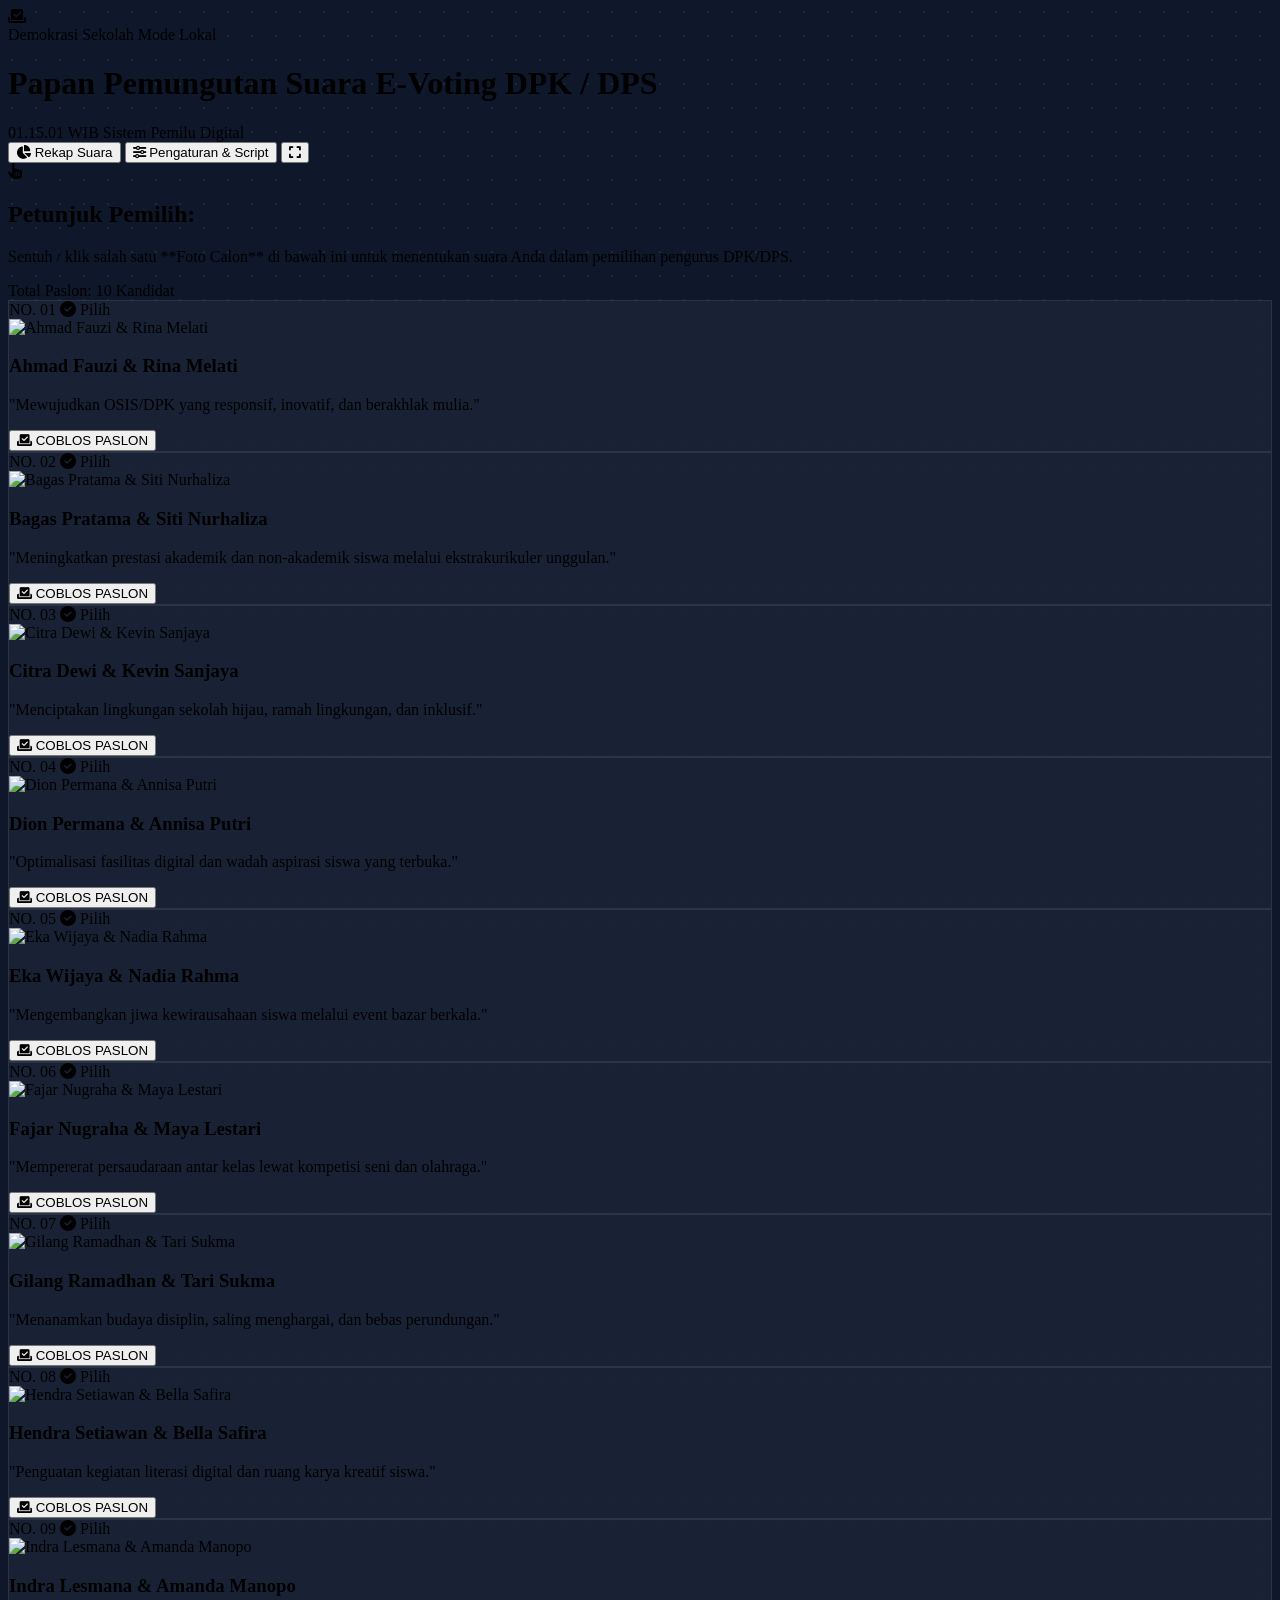
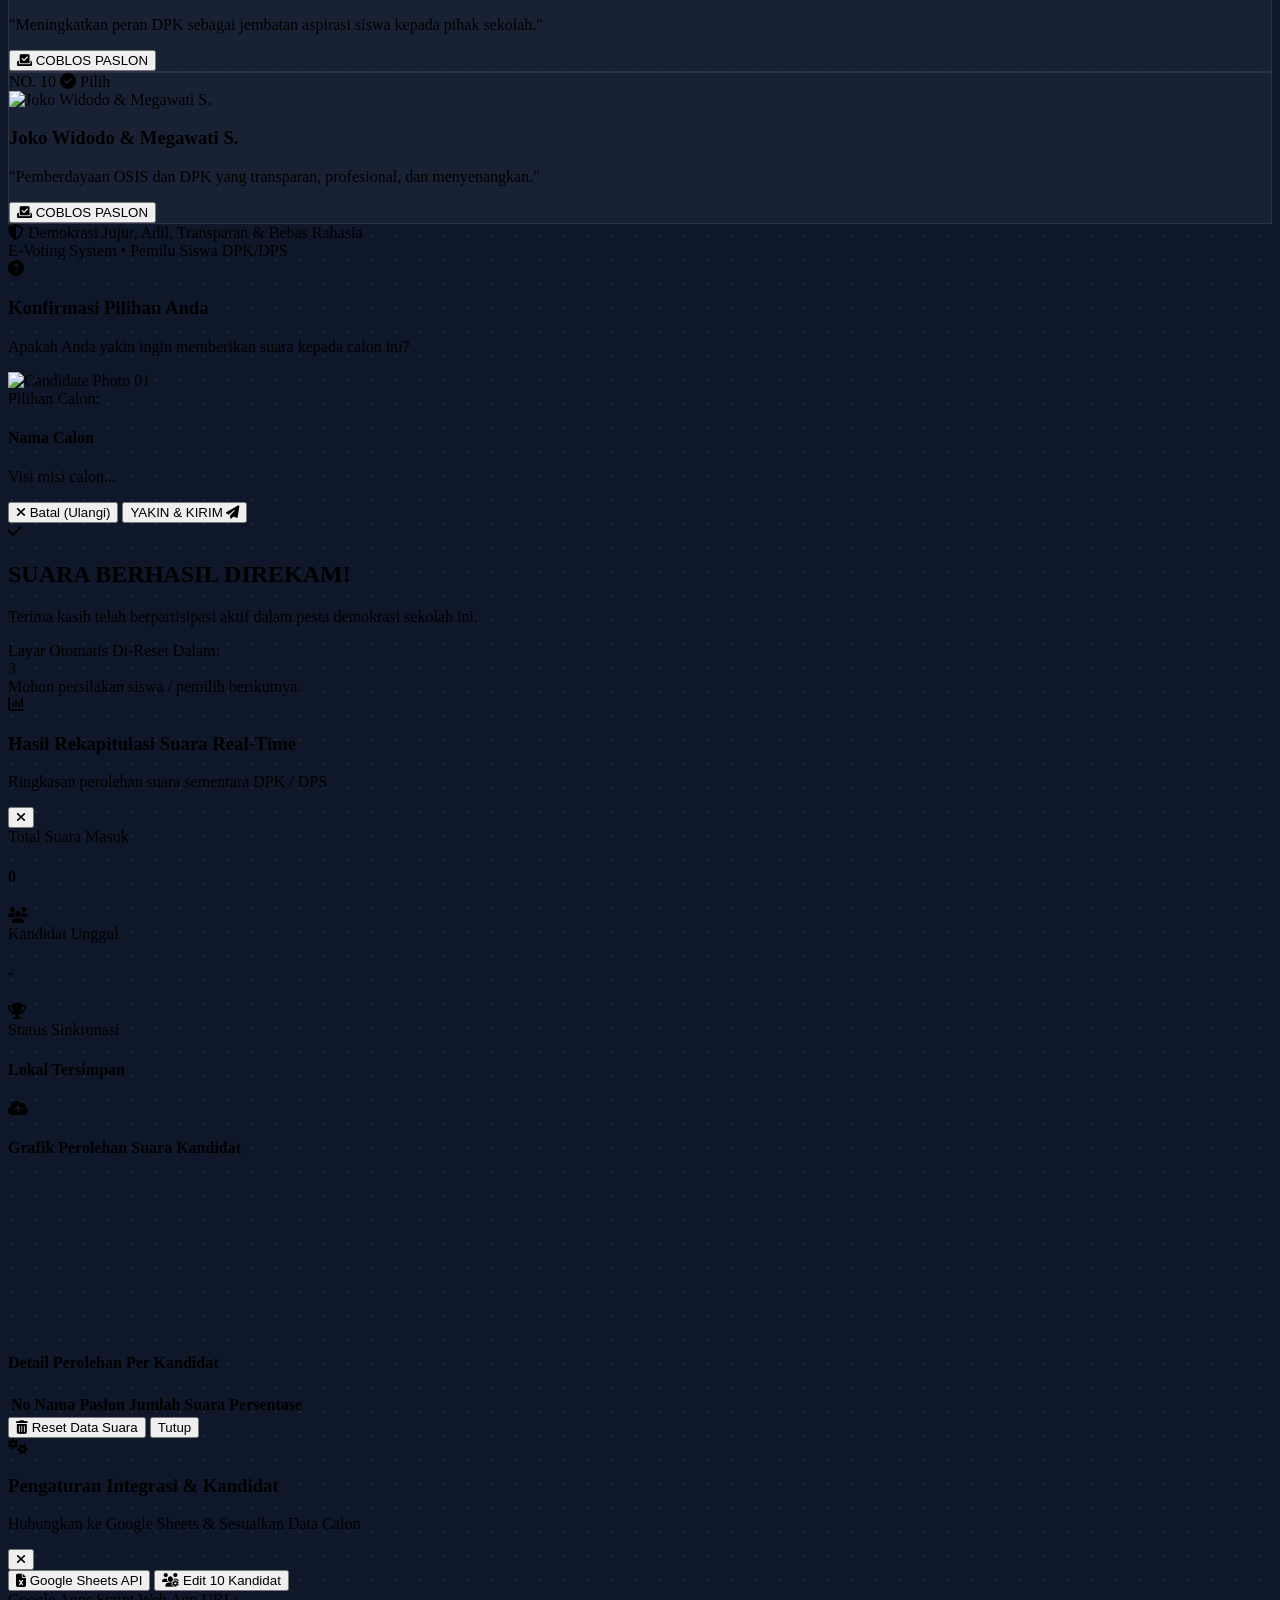
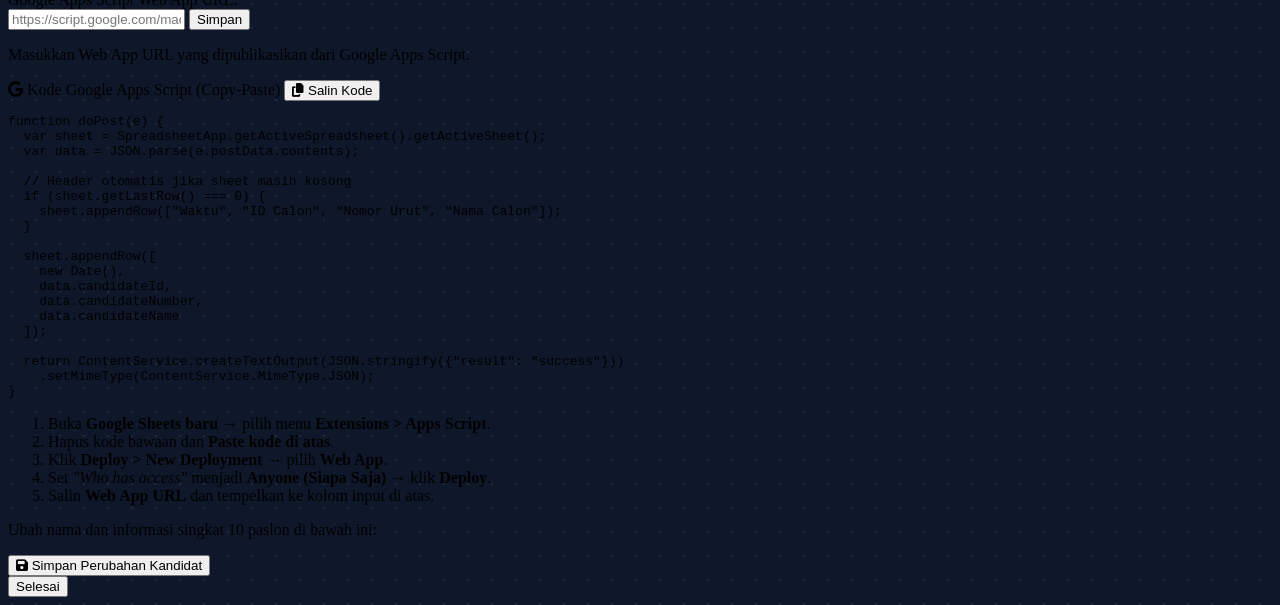
==== index.html @ 46b92568 "Update print statement from 'Hello' to 'Goodbye'" ====
<!DOCTYPE html>
<html lang="id">
<head>
  <meta charset="UTF-8">
  <meta name="viewport" content="width=device-width, initial-scale=1.0">
  <title>E-Voting Demokrasi Sekolah - Pemilihan DPK & DPS</title>
  
  <!-- Tailwind CSS -->
  <script src="https://cdn.tailwindcss.com"></script>
  <!-- Google Fonts: Inter -->
  <link href="https://fonts.googleapis.com/css2?family=Inter:wght@300;400;500;600;700;800;900&display=swap" rel="stylesheet">
  <!-- FontAwesome Icons -->
  <link rel="stylesheet" href="https://cdnjs.cloudflare.com/ajax/libs/font-awesome/6.4.0/css/all.min.css">
  <!-- Chart.js for Recap Analytics -->
  <script src="https://cdn.jsdelivr.net/npm/chart.js"></script>
  <!-- Canvas Confetti for Celebration Animation -->
  <script src="https://cdn.jsdelivr.net/npm/canvas-confetti@1.6.0/dist/confetti.browser.min.js"></script>

  <script>
    tailwind.config = {
      theme: {
        extend: {
          fontFamily: {
            sans: ['Inter', 'sans-serif'],
          },
          colors: {
            brand: {
              50: '#f0fdf4',
              100: '#dcfce7',
              500: '#22c55e',
              600: '#16a34a',
              700: '#15803d',
              800: '#166534',
              900: '#14532d',
            },
            navy: {
              800: '#1e293b',
              900: '#0f172a',
              950: '#020617',
            }
          },
          animation: {
            'pulse-slow': 'pulse 3s cubic-bezier(0.4, 0, 0.6, 1) infinite',
            'bounce-short': 'bounce 1s infinite 2',
          }
        }
      }
    }
  </script>

  <style>
    /* Custom Scrollbar */
    ::-webkit-scrollbar {
      width: 8px;
      height: 8px;
    }
    ::-webkit-scrollbar-track {
      background: #0f172a;
    }
    ::-webkit-scrollbar-thumb {
      background: #334155;
      border-radius: 4px;
    }
    ::-webkit-scrollbar-thumb:hover {
      background: #475569;
    }
    
    /* Subtle Background Pattern */
    .bg-pattern {
      background-color: #0f172a;
      background-image: radial-gradient(#1e293b 1px, transparent 1px);
      background-size: 24px 24px;
    }

    /* Glossy Card Effect */
    .glass-card {
      background: rgba(30, 41, 59, 0.7);
      backdrop-filter: blur(12px);
      border: 1px solid rgba(255, 255, 255, 0.08);
    }

    .glass-card:hover {
      border-color: rgba(34, 197, 94, 0.4);
      box-shadow: 0 10px 30px -10px rgba(34, 197, 94, 0.25);
    }
  </style>
</head>
<body class="bg-pattern text-slate-100 min-h-screen font-sans flex flex-col justify-between selection:bg-brand-500 selection:text-white">

  <!-- ================= HEADER SECTION ================= -->
  <header class="sticky top-0 z-30 bg-navy-950/90 backdrop-blur-md border-b border-slate-800 px-4 lg:px-8 py-3 transition-all">
    <div class="max-w-7xl mx-auto flex flex-wrap items-center justify-between gap-4">
      
      <!-- School Logo & Title -->
      <div class="flex items-center space-x-3">
        <div class="w-12 h-12 rounded-xl bg-gradient-to-tr from-brand-600 to-emerald-400 flex items-center justify-center shadow-lg shadow-brand-500/20 text-white text-2xl font-black">
          <i class="fa-solid me-0 fa-check-to-slot"></i>
        </div>
        <div>
          <div class="flex items-center space-x-2">
            <span class="px-2 py-0.5 text-xs font-bold bg-brand-500/20 text-brand-400 border border-brand-500/30 rounded-full uppercase tracking-wider">Demokrasi Sekolah</span>
            <span id="apiStatusBadge" class="px-2 py-0.5 text-xs font-medium bg-amber-500/20 text-amber-400 border border-amber-500/30 rounded-full flex items-center gap-1.5">
              <span class="w-2 h-2 rounded-full bg-amber-400 animate-pulse"></span>
              Lokal (Belum Konek Sheets)
            </span>
          </div>
          <h1 class="text-xl font-black tracking-tight text-white flex items-center gap-2">
            Papan Pemungutan Suara E-Voting DPK / DPS
          </h1>
        </div>
      </div>

      <!-- Action Control Buttons -->
      <div class="flex items-center space-x-2 sm:space-x-3">
        <!-- Live Clock -->
        <div class="hidden md:flex flex-col text-right pr-3 border-r border-slate-800">
          <span id="liveClock" class="text-sm font-mono font-bold text-slate-300">00:00:00 WIB</span>
          <span class="text-[10px] text-slate-500 font-medium">Sistem Pemilu Digital</span>
        </div>

        <!-- Open Recap Modal -->
        <button onclick="openRecapModal()" class="px-3.5 py-2 rounded-xl bg-slate-800 hover:bg-slate-700 text-slate-200 text-xs sm:text-sm font-semibold border border-slate-700 flex items-center space-x-2 transition shadow-sm active:scale-95">
          <i class="fa-solid fa-chart-pie text-brand-400"></i>
          <span class="hidden sm:inline">Rekap Suara</span>
        </button>

        <!-- Open Settings / Config Modal -->
        <button onclick="openSettingsModal()" class="px-3.5 py-2 rounded-xl bg-slate-800 hover:bg-slate-700 text-slate-200 text-xs sm:text-sm font-semibold border border-slate-700 flex items-center space-x-2 transition shadow-sm active:scale-95">
          <i class="fa-solid fa-sliders text-sky-400"></i>
          <span class="hidden sm:inline">Pengaturan & Script</span>
        </button>

        <!-- Fullscreen Toggle -->
        <button onclick="toggleFullScreen()" class="p-2 rounded-xl bg-slate-800 hover:bg-slate-700 text-slate-300 text-sm border border-slate-700 transition active:scale-95" title="Mode Layar Penuh">
          <i class="fa-solid fa-expand"></i>
        </button>
      </div>

    </div>
  </header>

  <!-- ================= MAIN VOTING KIOSK AREA ================= -->
  <main class="max-w-7xl mx-auto px-4 lg:px-8 py-6 flex-grow w-full">
    
    <!-- Instruction Banner -->
    <div class="mb-6 p-4 rounded-2xl bg-gradient-to-r from-slate-900 via-indigo-950/40 to-slate-900 border border-indigo-500/20 flex items-center justify-between shadow-xl">
      <div class="flex items-center space-x-4">
        <div class="w-10 h-10 rounded-full bg-brand-500/10 border border-brand-500/30 flex items-center justify-center text-brand-400 shrink-0">
          <i class="fa-solid fa-hand-pointer text-lg animate-bounce-short"></i>
        </div>
        <div>
          <h2 class="text-sm font-bold text-white uppercase tracking-wider">Petunjuk Pemilih:</h2>
          <p class="text-xs sm:text-sm text-slate-300">Sentuh / klik salah satu **Foto Calon** di bawah ini untuk menentukan suara Anda dalam pemilihan pengurus DPK/DPS.</p>
        </div>
      </div>
      <div class="hidden lg:block text-right">
        <span class="text-xs text-slate-400">Total Paslon:</span>
        <span class="block text-lg font-black text-brand-400">10 Kandidat</span>
      </div>
    </div>

    <!-- 10 CANDIDATES GRID CONTAINER -->
    <div id="candidatesGrid" class="grid grid-cols-1 sm:grid-cols-2 md:grid-cols-3 lg:grid-cols-5 gap-4">
      <!-- Generated dynamically by JS -->
    </div>
  </main>

  <!-- ================= FOOTER ================= -->
  <footer class="bg-navy-950 border-t border-slate-800 py-3 px-4 text-center text-xs text-slate-500">
    <div class="max-w-7xl mx-auto flex flex-col sm:flex-row justify-between items-center gap-2">
      <div>
        <i class="fa-solid fa-shield-halved text-brand-500 mr-1"></i> Demokrasi Jujur, Adil, Transparan & Bebas Rahasia
      </div>
      <div>E-Voting System &bull; Pemilu Siswa DPK/DPS</div>
    </div>
  </footer>

  <!-- ================= MODAL 1: CONFIRMATION MODAL ================= -->
  <div id="confirmModal" class="fixed inset-0 z-50 flex items-center justify-center p-4 bg-navy-950/80 backdrop-blur-md hidden transition-opacity opacity-0">
    <div class="bg-slate-900 border border-slate-700 rounded-3xl max-w-md w-full p-6 shadow-2xl relative overflow-hidden transform scale-95 transition-transform duration-200" id="confirmModalCard">
      
      <!-- Top Accent Line -->
      <div class="absolute top-0 left-0 right-0 h-2 bg-gradient-to-r from-brand-500 via-emerald-400 to-teal-500"></div>

      <div class="text-center mt-2">
        <div class="inline-flex items-center justify-center w-12 h-12 rounded-full bg-brand-500/10 text-brand-400 mb-3 border border-brand-500/30">
          <i class="fa-solid fa-circle-question text-2xl"></i>
        </div>
        <h3 class="text-xl font-black text-white">Konfirmasi Pilihan Anda</h3>
        <p class="text-xs text-slate-400 mt-1">Apakah Anda yakin ingin memberikan suara kepada calon ini?</p>
      </div>

      <!-- Candidate Preview Card inside Modal -->
      <div class="my-5 p-4 rounded-2xl bg-slate-800/80 border border-slate-700/80 flex items-center space-x-4">
        <div class="relative shrink-0">
          <img id="modalCandidatePhoto" src="" alt="Candidate Photo" class="w-20 h-20 rounded-xl object-cover border-2 border-brand-500 shadow-md">
          <span id="modalCandidateNumber" class="absolute -top-2 -left-2 bg-brand-500 text-slate-950 font-black text-xs px-2 py-0.5 rounded-md shadow">01</span>
        </div>
        <div class="text-left overflow-hidden">
          <span class="text-[10px] font-bold uppercase tracking-wider text-brand-400">Pilihan Calon:</span>
          <h4 id="modalCandidateName" class="text-base font-bold text-white truncate">Nama Calon</h4>
          <p id="modalCandidateVision" class="text-xs text-slate-300 line-clamp-2 mt-1 italic">Visi misi calon...</p>
        </div>
      </div>

      <!-- Action Buttons -->
      <div class="grid grid-cols-2 gap-3 mt-6">
        <button onclick="closeConfirmModal()" class="py-3 px-4 rounded-xl bg-slate-800 hover:bg-slate-700 text-slate-300 font-semibold text-sm transition border border-slate-700">
          <i class="fa-solid fa-xmark mr-1.5"></i> Batal (Ulangi)
        </button>
        <button id="btnConfirmVote" onclick="executeVote()" class="py-3 px-4 rounded-xl bg-gradient-to-r from-brand-600 to-emerald-500 hover:from-brand-500 hover:to-emerald-400 text-white font-black text-sm shadow-lg shadow-brand-600/30 transition active:scale-95 flex items-center justify-center">
          <span>YAKIN & KIRIM</span>
          <i class="fa-solid fa-paper-plane ml-2"></i>
        </button>
      </div>

    </div>
  </div>

  <!-- ================= MODAL 2: SUCCESS & AUTO-RESET OVERLAY ================= -->
  <div id="successOverlay" class="fixed inset-0 z-50 flex items-center justify-center p-4 bg-navy-950/95 backdrop-blur-lg hidden transition-all">
    <div class="text-center max-w-md w-full p-8 rounded-3xl bg-slate-900/90 border border-brand-500/40 shadow-2xl relative">
      
      <!-- Glowing Success Icon -->
      <div class="relative inline-block mb-4">
        <div class="w-24 h-24 rounded-full bg-brand-500/20 border-2 border-brand-500 flex items-center justify-center text-brand-400 mx-auto animate-pulse">
          <i class="fa-solid fa-check text-5xl"></i>
        </div>
      </div>

      <h2 class="text-2xl font-black text-white tracking-tight">SUARA BERHASIL DIREKAM!</h2>
      <p class="text-slate-300 text-sm mt-2">Terima kasih telah berpartisipasi aktif dalam pesta demokrasi sekolah ini.</p>

      <div class="mt-6 p-4 rounded-2xl bg-slate-800/80 border border-slate-700/80 flex flex-col items-center">
        <span class="text-xs font-semibold text-slate-400 uppercase tracking-widest">Layar Otomatis Di-Reset Dalam:</span>
        <div class="text-4xl font-black text-brand-400 my-1 font-mono" id="countdownTimer">3</div>
        <span class="text-[11px] text-slate-500">Mohon persilakan siswa / pemilih berikutnya.</span>
      </div>
    </div>
  </div>

  <!-- ================= MODAL 3: RECAP & ANALYTICS DASHBOARD ================= -->
  <div id="recapModal" class="fixed inset-0 z-50 flex items-center justify-center p-4 bg-navy-950/80 backdrop-blur-md hidden">
    <div class="bg-slate-900 border border-slate-700 rounded-3xl max-w-4xl w-full p-6 shadow-2xl max-h-[90vh] flex flex-col">
      
      <!-- Modal Header -->
      <div class="flex items-center justify-between pb-4 border-b border-slate-800">
        <div class="flex items-center space-x-3">
          <div class="p-2.5 rounded-xl bg-brand-500/10 text-brand-400 border border-brand-500/20">
            <i class="fa-solid fa-chart-column text-xl"></i>
          </div>
          <div>
            <h3 class="text-lg font-bold text-white">Hasil Rekapitulasi Suara Real-Time</h3>
            <p class="text-xs text-slate-400">Ringkasan perolehan suara sementara DPK / DPS</p>
          </div>
        </div>
        <button onclick="closeRecapModal()" class="w-9 h-9 rounded-full bg-slate-800 hover:bg-slate-700 text-slate-400 hover:text-white flex items-center justify-center transition">
          <i class="fa-solid fa-xmark"></i>
        </button>
      </div>

      <!-- Modal Body -->
      <div class="overflow-y-auto py-4 flex-grow space-y-6">
        
        <!-- Quick Stats Cards -->
        <div class="grid grid-cols-1 sm:grid-cols-3 gap-4">
          <div class="p-4 rounded-2xl bg-slate-800/60 border border-slate-700/60 flex items-center justify-between">
            <div>
              <span class="text-xs text-slate-400 font-medium">Total Suara Masuk</span>
              <h4 id="statTotalVotes" class="text-2xl font-black text-white mt-1">0</h4>
            </div>
            <div class="w-10 h-10 rounded-xl bg-blue-500/10 text-blue-400 flex items-center justify-center text-lg">
              <i class="fa-solid fa-users"></i>
            </div>
          </div>

          <div class="p-4 rounded-2xl bg-slate-800/60 border border-slate-700/60 flex items-center justify-between">
            <div>
              <span class="text-xs text-slate-400 font-medium">Kandidat Unggul</span>
              <h4 id="statLeadingCandidate" class="text-base font-bold text-brand-400 mt-1 truncate max-w-[160px]">-</h4>
            </div>
            <div class="w-10 h-10 rounded-xl bg-amber-500/10 text-amber-400 flex items-center justify-center text-lg">
              <i class="fa-solid fa-trophy"></i>
            </div>
          </div>

          <div class="p-4 rounded-2xl bg-slate-800/60 border border-slate-700/60 flex items-center justify-between">
            <div>
              <span class="text-xs text-slate-400 font-medium">Status Sinkronasi</span>
              <h4 id="statSyncStatus" class="text-xs font-bold text-emerald-400 mt-1">Lokal Tersimpan</h4>
            </div>
            <div class="w-10 h-10 rounded-xl bg-emerald-500/10 text-emerald-400 flex items-center justify-center text-lg">
              <i class="fa-solid fa-cloud-arrow-up"></i>
            </div>
          </div>
        </div>

        <!-- Chart Container -->
        <div class="p-4 rounded-2xl bg-slate-800/40 border border-slate-800">
          <h4 class="text-xs font-bold text-slate-300 uppercase tracking-wider mb-4">Grafik Perolehan Suara Kandidat</h4>
          <div class="h-64 sm:h-72">
            <canvas id="recapChart"></canvas>
          </div>
        </div>

        <!-- Detailed Votes Table -->
        <div class="p-4 rounded-2xl bg-slate-800/40 border border-slate-800">
          <h4 class="text-xs font-bold text-slate-300 uppercase tracking-wider mb-3">Detail Perolehan Per Kandidat</h4>
          <div class="overflow-x-auto">
            <table class="w-full text-left text-xs">
              <thead class="bg-slate-800 text-slate-400 uppercase font-semibold">
                <tr>
                  <th class="py-2.5 px-3 rounded-l-lg">No</th>
                  <th class="py-2.5 px-3">Nama Paslon</th>
                  <th class="py-2.5 px-3 text-center">Jumlah Suara</th>
                  <th class="py-2.5 px-3 text-right rounded-r-lg">Persentase</th>
                </tr>
              </thead>
              <tbody id="recapTableBody" class="divide-y divide-slate-800 text-slate-300">
                <!-- Dynamic Rows -->
              </tbody>
            </table>
          </div>
        </div>

      </div>

      <!-- Modal Footer -->
      <div class="pt-4 border-t border-slate-800 flex justify-between items-center">
        <button onclick="resetAllVotes()" class="px-3.5 py-2 rounded-xl bg-rose-500/10 hover:bg-rose-500/20 text-rose-400 border border-rose-500/30 text-xs font-bold transition flex items-center gap-1.5">
          <i class="fa-solid fa-trash-can"></i> Reset Data Suara
        </button>
        <button onclick="closeRecapModal()" class="px-4 py-2 rounded-xl bg-slate-800 hover:bg-slate-700 text-slate-300 text-xs font-semibold transition">
          Tutup
        </button>
      </div>

    </div>
  </div>

  <!-- ================= MODAL 4: SETTINGS & GOOGLE SCRIPT GUIDE ================= -->
  <div id="settingsModal" class="fixed inset-0 z-50 flex items-center justify-center p-4 bg-navy-950/80 backdrop-blur-md hidden">
    <div class="bg-slate-900 border border-slate-700 rounded-3xl max-w-3xl w-full p-6 shadow-2xl max-h-[90vh] flex flex-col">
      
      <!-- Modal Header -->
      <div class="flex items-center justify-between pb-4 border-b border-slate-800">
        <div class="flex items-center space-x-3">
          <div class="p-2.5 rounded-xl bg-sky-500/10 text-sky-400 border border-sky-500/20">
            <i class="fa-solid fa-gears text-xl"></i>
          </div>
          <div>
            <h3 class="text-lg font-bold text-white">Pengaturan Integrasi & Kandidat</h3>
            <p class="text-xs text-slate-400">Hubungkan ke Google Sheets & Sesuaikan Data Calon</p>
          </div>
        </div>
        <button onclick="closeSettingsModal()" class="w-9 h-9 rounded-full bg-slate-800 hover:bg-slate-700 text-slate-400 hover:text-white flex items-center justify-center transition">
          <i class="fa-solid fa-xmark"></i>
        </button>
      </div>

      <!-- Tabs Navigation -->
      <div class="flex border-b border-slate-800 mt-4 text-xs font-semibold">
        <button id="tabBtnAppsScript" onclick="switchSettingsTab('script')" class="py-2.5 px-4 text-brand-400 border-b-2 border-brand-500 font-bold transition">
          <i class="fa-solid fa-file-excel mr-1.5"></i> Google Sheets API
        </button>
        <button id="tabBtnCandidates" onclick="switchSettingsTab('candidates')" class="py-2.5 px-4 text-slate-400 hover:text-slate-200 border-b-2 border-transparent transition">
          <i class="fa-solid fa-users-gear mr-1.5"></i> Edit 10 Kandidat
        </button>
      </div>

      <!-- Tab Content Area -->
      <div class="overflow-y-auto py-4 flex-grow space-y-4">
        
        <!-- TAB 1: APPS SCRIPT CONFIG -->
        <div id="tabScriptContent" class="space-y-4">
          <div>
            <label class="block text-xs font-semibold text-slate-300 mb-1">Google Apps Script Web App URL:</label>
            <div class="flex space-x-2">
              <input type="url" id="inputScriptUrl" placeholder="https://script.google.com/macros/s/.../exec" class="w-full bg-slate-800 border border-slate-700 rounded-xl px-3.5 py-2.5 text-xs text-white focus:outline-none focus:border-brand-500">
              <button onclick="saveScriptUrl()" class="px-4 py-2.5 bg-brand-600 hover:bg-brand-500 text-white font-bold rounded-xl text-xs shrink-0 transition">
                Simpan
              </button>
            </div>
            <p class="text-[11px] text-slate-400 mt-1">Masukkan Web App URL yang dipublikasikan dari Google Apps Script.</p>
          </div>

          <!-- Apps Script Helper Code Box -->
          <div class="p-4 rounded-2xl bg-slate-950 border border-slate-800">
            <div class="flex justify-between items-center mb-2">
              <span class="text-xs font-bold text-slate-300 flex items-center gap-1.5">
                <i class="fa-brands fa-google text-emerald-400"></i> Kode Google Apps Script (Copy-Paste)
              </span>
              <button onclick="copyAppsScriptCode()" class="text-[11px] px-2.5 py-1 bg-slate-800 hover:bg-slate-700 text-slate-300 rounded-lg border border-slate-700 transition">
                <i class="fa-solid fa-copy mr-1"></i> Salin Kode
              </button>
            </div>
            <pre class="text-[11px] font-mono bg-slate-900 p-3 rounded-xl border border-slate-800/80 text-emerald-300 overflow-x-auto select-all leading-relaxed">
function doPost(e) {
  var sheet = SpreadsheetApp.getActiveSpreadsheet().getActiveSheet();
  var data = JSON.parse(e.postData.contents);
  
  // Header otomatis jika sheet masih kosong
  if (sheet.getLastRow() === 0) {
    sheet.appendRow(["Waktu", "ID Calon", "Nomor Urut", "Nama Calon"]);
  }
  
  sheet.appendRow([
    new Date(),
    data.candidateId,
    data.candidateNumber,
    data.candidateName
  ]);
  
  return ContentService.createTextOutput(JSON.stringify({"result": "success"}))
    .setMimeType(ContentService.MimeType.JSON);
}</pre>
            <ol class="text-[11px] text-slate-400 mt-3 space-y-1 list-decimal list-inside">
              <li>Buka <strong>Google Sheets baru</strong> &rarr; pilih menu <strong>Extensions &gt; Apps Script</strong>.</li>
              <li>Hapus kode bawaan dan <strong>Paste kode di atas</strong>.</li>
              <li>Klik <strong>Deploy &gt; New Deployment</strong> &rarr; pilih <strong>Web App</strong>.</li>
              <li>Set <em>"Who has access"</em> menjadi <strong>Anyone (Siapa Saja)</strong> &rarr; klik <strong>Deploy</strong>.</li>
              <li>Salin <strong>Web App URL</strong> dan tempelkan ke kolom input di atas.</li>
            </ol>
          </div>
        </div>

        <!-- TAB 2: CANDIDATES EDITING -->
        <div id="tabCandidatesContent" class="hidden space-y-4">
          <p class="text-xs text-slate-400">Ubah nama dan informasi singkat 10 paslon di bawah ini:</p>
          <div id="candidateEditList" class="space-y-3">
            <!-- Dynamic Candidate Edit Inputs -->
          </div>
          <div class="pt-2">
            <button onclick="saveCandidateEdits()" class="w-full py-2.5 bg-brand-600 hover:bg-brand-500 text-white text-xs font-bold rounded-xl transition">
              <i class="fa-solid fa-floppy-disk mr-1.5"></i> Simpan Perubahan Kandidat
            </button>
          </div>
        </div>

      </div>

      <!-- Modal Footer -->
      <div class="pt-4 border-t border-slate-800 text-right">
        <button onclick="closeSettingsModal()" class="px-4 py-2 rounded-xl bg-slate-800 hover:bg-slate-700 text-slate-300 text-xs font-semibold transition">
          Selesai
        </button>
      </div>

    </div>
  </div>

  <!-- Notification Toast Container -->
  <div id="toastContainer" class="fixed bottom-5 right-5 z-50 flex flex-col space-y-2 pointer-events-none"></div>

  <!-- ================= JAVASCRIPT LOGIC ================= -->
  <script>
    // INITIAL CANDIDATE DATA (10 Paslon DPK/DPS)
    const defaultCandidates = [
      { id: 1, number: '01', name: 'Ahmad Fauzi & Rina Melati', vision: 'Mewujudkan OSIS/DPK yang responsif, inovatif, dan berakhlak mulia.', photo: 'https://images.unsplash.com/photo-1534528741775-53994a69daeb?auto=format&fit=crop&w=400&q=80' },
      { id: 2, number: '02', name: 'Bagas Pratama & Siti Nurhaliza', vision: 'Meningkatkan prestasi akademik dan non-akademik siswa melalui ekstrakurikuler unggulan.', photo: 'https://images.unsplash.com/photo-1539571696357-5a69c17a67c6?auto=format&fit=crop&w=400&q=80' },
      { id: 3, number: '03', name: 'Citra Dewi & Kevin Sanjaya', vision: 'Menciptakan lingkungan sekolah hijau, ramah lingkungan, dan inklusif.', photo: 'https://images.unsplash.com/photo-1517841905240-472988babdf9?auto=format&fit=crop&w=400&q=80' },
      { id: 4, number: '04', name: 'Dion Permana & Annisa Putri', vision: 'Optimalisasi fasilitas digital dan wadah aspirasi siswa yang terbuka.', photo: 'https://images.unsplash.com/photo-1492562080023-ab3db95bfbce?auto=format&fit=crop&w=400&q=80' },
      { id: 5, number: '05', name: 'Eka Wijaya & Nadia Rahma', vision: 'Mengembangkan jiwa kewirausahaan siswa melalui event bazar berkala.', photo: 'https://images.unsplash.com/photo-1507003211169-0a1dd7228f2d?auto=format&fit=crop&w=400&q=80' },
      { id: 6, number: '06', name: 'Fajar Nugraha & Maya Lestari', vision: 'Mempererat persaudaraan antar kelas lewat kompetisi seni dan olahraga.', photo: 'https://images.unsplash.com/photo-1501196354995-cbb51c65aaea?auto=format&fit=crop&w=400&q=80' },
      { id: 7, number: '07', name: 'Gilang Ramadhan & Tari Sukma', vision: 'Menanamkan budaya disiplin, saling menghargai, dan bebas perundungan.', photo: 'https://images.unsplash.com/photo-1494790108377-be9c29b29330?auto=format&fit=crop&w=400&q=80' },
      { id: 8, number: '08', name: 'Hendra Setiawan & Bella Safira', vision: 'Penguatan kegiatan literasi digital dan ruang karya kreatif siswa.', photo: 'https://images.unsplash.com/photo-1500648767791-00dcc994a43e?auto=format&fit=crop&w=400&q=80' },
      { id: 9, number: '09', name: 'Indra Lesmana & Amanda Manopo', vision: 'Meningkatkan peran DPK sebagai jembatan aspirasi siswa kepada pihak sekolah.', photo: 'https://images.unsplash.com/photo-1524504388940-b1c1722653e1?auto=format&fit=crop&w=400&q=80' },
      { id: 10, number: '10', name: 'Joko Widodo & Megawati S.', vision: 'Pemberdayaan OSIS dan DPK yang transparan, profesional, dan menyenangkan.', photo: 'https://images.unsplash.com/photo-1522075469751-3a6694fb2f61?auto=format&fit=crop&w=400&q=80' },
    ];

    // APP STATE
    let candidates = JSON.parse(localStorage.getItem('evoting_candidates')) || defaultCandidates;
    let votes = JSON.parse(localStorage.getItem('evoting_votes')) || {};
    let googleScriptUrl = localStorage.getItem('evoting_script_url') || '';
    let selectedCandidateId = null;
    let countdownInterval = null;
    let recapChartInstance = null;

    // INITIALIZATION ON LOAD
    window.onload = function() {
      renderCandidates();
      updateClock();
      setInterval(updateClock, 1000);
      checkApiStatus();
      if (googleScriptUrl) {
        document.getElementById('inputScriptUrl').value = googleScriptUrl;
      }
    };

    // RENDER CANDIDATE CARDS (10 CARDS)
    function renderCandidates() {
      const grid = document.getElementById('candidatesGrid');
      grid.innerHTML = '';

      candidates.forEach((c) => {
        const card = document.createElement('div');
        card.className = "glass-card rounded-2xl p-4 flex flex-col justify-between transition-all duration-300 transform hover:-translate-y-1.5 cursor-pointer group relative overflow-hidden";
        card.onclick = () => selectCandidate(c.id);

        card.innerHTML = `
          <!-- Card Top Header -->
          <div class="flex items-center justify-between mb-3">
            <span class="bg-gradient-to-r from-brand-600 to-emerald-500 text-white font-black text-sm px-3 py-1 rounded-xl shadow-md tracking-wider">
              NO. ${c.number}
            </span>
            <span class="text-[10px] font-bold text-slate-400 group-hover:text-brand-400 transition flex items-center gap-1">
              <i class="fa-solid fa-check-circle"></i> Pilih
            </span>
          </div>

          <!-- Photo Container -->
          <div class="relative w-full aspect-square rounded-xl overflow-hidden mb-3 bg-slate-800 border border-slate-700">
            <img src="${c.photo}" alt="${c.name}" onerror="this.onerror=null; this.src='https://placehold.co/400x400/1e293b/22c55e?text=Paslon+${c.number}';" class="w-full h-full object-cover group-hover:scale-105 transition duration-500">
            <div class="absolute inset-0 bg-gradient-to-t from-slate-950/80 via-transparent to-transparent opacity-60 group-hover:opacity-40 transition"></div>
          </div>

          <!-- Candidate Details -->
          <div class="flex-grow flex flex-col justify-between">
            <div>
              <h3 class="font-bold text-sm sm:text-base text-white group-hover:text-brand-400 transition leading-snug line-clamp-2">
                ${c.name}
              </h3>
              <p class="text-[11px] text-slate-400 mt-1.5 line-clamp-2 italic leading-relaxed">
                "${c.vision}"
              </p>
            </div>

            <!-- Coblos Button -->
            <button class="mt-4 w-full py-2.5 px-3 rounded-xl bg-slate-800 group-hover:bg-brand-600 text-slate-200 group-hover:text-white font-black text-xs transition duration-300 flex items-center justify-center space-x-2 shadow-sm border border-slate-700 group-hover:border-brand-500">
              <i class="fa-solid fa-vote-yea"></i>
              <span>COBLOS PASLON</span>
            </button>
          </div>
        `;
        grid.appendChild(card);
      });
    }

    // CANDIDATE SELECTION & CONFIRMATION MODAL TRIGGER
    function selectCandidate(id) {
      const candidate = candidates.find(c => c.id === id);
      if (!candidate) return;

      selectedCandidateId = id;

      // Fill confirmation modal
      document.getElementById('modalCandidateNumber').innerText = candidate.number;
      document.getElementById('modalCandidateName').innerText = candidate.name;
      document.getElementById('modalCandidateVision').innerText = `"${candidate.vision}"`;
      document.getElementById('modalCandidatePhoto').src = candidate.photo;

      // Display Modal with Smooth Fade
      const modal = document.getElementById('confirmModal');
      const card = document.getElementById('confirmModalCard');
      modal.classList.remove('hidden');
      setTimeout(() => {
        modal.classList.remove('opacity-0');
        card.classList.remove('scale-95');
        card.classList.add('scale-100');
      }, 10);
    }

    function closeConfirmModal() {
      const modal = document.getElementById('confirmModal');
      const card = document.getElementById('confirmModalCard');
      card.classList.remove('scale-100');
      card.classList.add('scale-95');
      modal.classList.add('opacity-0');
      setTimeout(() => {
        modal.classList.add('hidden');
        selectedCandidateId = null;
      }, 200);
    }

    // EXECUTE VOTE ON CONFIRM
    function executeVote() {
      if (!selectedCandidateId) return;

      const candidate = candidates.find(c => c.id === selectedCandidateId);
      if (!candidate) return;

      // 1. Record Vote Locally
      votes[selectedCandidateId] = (votes[selectedCandidateId] || 0) + 1;
      localStorage.setItem('evoting_votes', JSON.stringify(votes));

      // 2. Send to Google Sheets if API URL exists
      if (googleScriptUrl) {
        const payload = {
          candidateId: candidate.id,
          candidateNumber: candidate.number,
          candidateName: candidate.name,
          timestamp: new Date().toISOString()
        };

        // Use no-mode cors fetch for Google Apps Script Web Apps
        fetch(googleScriptUrl, {
          method: 'POST',
          mode: 'no-cors',
          headers: { 'Content-Type': 'application/json' },
          body: JSON.stringify(payload)
        }).catch(err => console.log('Apps Script payload queued locally:', err));
      }

      // 3. Hide Confirmation Modal
      closeConfirmModal();

      // 4. Trigger Celebration Confetti & Success Screen
      setTimeout(() => {
        triggerConfetti();
        showSuccessOverlay();
      }, 250);
    }

    // CONFETTI ANIMATION EFFECT
    function triggerConfetti() {
      if (typeof confetti === 'function') {
        confetti({
          particleCount: 100,
          spread: 70,
          origin: { y: 0.6 }
        });
      }
    }

    // SUCCESS OVERLAY & 3-SECOND AUTOMATIC SCREEN RESET
    function showSuccessOverlay() {
      const overlay = document.getElementById('successOverlay');
      const timerEl = document.getElementById('countdownTimer');
      let count = 3;

      timerEl.innerText = count;
      overlay.classList.remove('hidden');

      countdownInterval = setInterval(() => {
        count--;
        timerEl.innerText = count;

        if (count <= 0) {
          clearInterval(countdownInterval);
          overlay.classList.add('hidden');
          // Reset view state completely for next student
          window.scrollTo({ top: 0, behavior: 'smooth' });
        }
      }, 1000);
    }

    // RECAP & ANALYTICS DASHBOARD MODAL
    function openRecapModal() {
      updateRecapStats();
      const modal = document.getElementById('recapModal');
      modal.classList.remove('hidden');
    }

    function closeRecapModal() {
      document.getElementById('recapModal').classList.add('hidden');
    }

    function updateRecapStats() {
      let total = 0;
      let maxVotes = -1;
      let leaderName = '-';

      // Calculate total & leading
      candidates.forEach(c => {
        const count = votes[c.id] || 0;
        total += count;
        if (count > maxVotes && count > 0) {
          maxVotes = count;
          leaderName = `No. ${c.number} ${c.name}`;
        }
      });

      document.getElementById('statTotalVotes').innerText = total;
      document.getElementById('statLeadingCandidate').innerText = leaderName;
      document.getElementById('statSyncStatus').innerText = googleScriptUrl ? 'G-Sheets Connected' : 'Lokal (Tanpa Script)';

      // Render Table Rows
      const tableBody = document.getElementById('recapTableBody');
      tableBody.innerHTML = '';

      candidates.forEach(c => {
        const count = votes[c.id] || 0;
        const percentage = total > 0 ? ((count / total) * 100).toFixed(1) : 0;

        const row = document.createElement('tr');
        row.className = "hover:bg-slate-800/50 transition";
        row.innerHTML = `
          <td class="py-2.5 px-3 font-bold text-brand-400">${c.number}</td>
          <td class="py-2.5 px-3 font-medium text-white">${c.name}</td>
          <td class="py-2.5 px-3 text-center font-bold">${count}</td>
          <td class="py-2.5 px-3 text-right font-mono text-slate-300">${percentage}%</td>
        `;
        tableBody.appendChild(row);
      });

      // Render or Refresh Chart.js
      renderRecapChart();
    }

    function renderRecapChart() {
      const ctx = document.getElementById('recapChart').getContext('2d');
      const labels = candidates.map(c => `No. ${c.number}`);
      const dataValues = candidates.map(c => votes[c.id] || 0);

      if (recapChartInstance) {
        recapChartInstance.destroy();
      }

      recapChartInstance = new Chart(ctx, {
        type: 'bar',
        data: {
          labels: labels,
          datasets: [{
            label: 'Perolehan Suara',
            data: dataValues,
            backgroundColor: 'rgba(34, 197, 94, 0.6)',
            borderColor: '#22c55e',
            borderWidth: 1.5,
            borderRadius: 6,
            hoverBackgroundColor: 'rgba(34, 197, 94, 0.9)'
          }]
        },
        options: {
          responsive: true,
          maintainAspectRatio: false,
          plugins: {
            legend: { display: false }
          },
          scales: {
            y: {
              beginAtZero: true,
              ticks: { precision: 0, color: '#94a3b8' },
              grid: { color: 'rgba(255, 255, 255, 0.05)' }
            },
            x: {
              ticks: { color: '#94a3b8' },
              grid: { display: false }
            }
          }
        }
      });
    }

    function resetAllVotes() {
      if (confirm('Apakah Anda yakin ingin MENGHAPUS SEMUA REKAP SUARA LOKAL? Data yang dihapus tidak dapat dikembalikan.')) {
        votes = {};
        localStorage.removeItem('evoting_votes');
        updateRecapStats();
        showToast('Semua data suara berhasil di-reset!');
      }
    }

    // SETTINGS MODAL & TABS MANAGEMENT
    function openSettingsModal() {
      renderCandidateEditForm();
      document.getElementById('settingsModal').classList.remove('hidden');
    }

    function closeSettingsModal() {
      document.getElementById('settingsModal').classList.add('hidden');
    }

    function switchSettingsTab(tab) {
      const scriptTab = document.getElementById('tabScriptContent');
      const candidatesTab = document.getElementById('tabCandidatesContent');
      const btnScript = document.getElementById('tabBtnAppsScript');
      const btnCandidates = document.getElementById('tabBtnCandidates');

      if (tab === 'script') {
        scriptTab.classList.remove('hidden');
        candidatesTab.classList.add('hidden');
        btnScript.className = "py-2.5 px-4 text-brand-400 border-b-2 border-brand-500 font-bold transition";
        btnCandidates.className = "py-2.5 px-4 text-slate-400 hover:text-slate-200 border-b-2 border-transparent transition";
      } else {
        scriptTab.classList.add('hidden');
        candidatesTab.classList.remove('hidden');
        btnCandidates.className = "py-2.5 px-4 text-brand-400 border-b-2 border-brand-500 font-bold transition";
        btnScript.className = "py-2.5 px-4 text-slate-400 hover:text-slate-200 border-b-2 border-transparent transition";
      }
    }

    function saveScriptUrl() {
      const url = document.getElementById('inputScriptUrl').value.trim();
      googleScriptUrl = url;
      localStorage.setItem('evoting_script_url', url);
      checkApiStatus();
      showToast('URL Google Apps Script berhasil disimpan!');
    }

    function checkApiStatus() {
      const badge = document.getElementById('apiStatusBadge');
      if (googleScriptUrl) {
        badge.className = "px-2 py-0.5 text-xs font-medium bg-emerald-500/20 text-emerald-400 border border-emerald-500/30 rounded-full flex items-center gap-1.5";
        badge.innerHTML = `<span class="w-2 h-2 rounded-full bg-emerald-400 animate-pulse"></span> Google Sheets Terhubung`;
      } else {
        badge.className = "px-2 py-0.5 text-xs font-medium bg-amber-500/20 text-amber-400 border border-amber-500/30 rounded-full flex items-center gap-1.5";
        badge.innerHTML = `<span class="w-2 h-2 rounded-full bg-amber-400 animate-pulse"></span> Mode Lokal`;
      }
    }

    function renderCandidateEditForm() {
      const container = document.getElementById('candidateEditList');
      container.innerHTML = '';

      candidates.forEach((c, idx) => {
        const box = document.createElement('div');
        box.className = "p-3 rounded-xl bg-slate-800/60 border border-slate-700/60 grid grid-cols-1 sm:grid-cols-12 gap-2 items-center text-xs";
        box.innerHTML = `
          <div class="sm:col-span-1 font-bold text-brand-400">#${c.number}</div>
          <div class="sm:col-span-5">
            <input type="text" id="editName_${c.id}" value="${c.name}" placeholder="Nama Kandidat" class="w-full bg-slate-900 border border-slate-700 rounded-lg px-2.5 py-1.5 text-white">
          </div>
          <div class="sm:col-span-6">
            <input type="text" id="editVision_${c.id}" value="${c.vision}" placeholder="Visi Misi Singkat" class="w-full bg-slate-900 border border-slate-700 rounded-lg px-2.5 py-1.5 text-slate-300">
          </div>
        `;
        container.appendChild(box);
      });
    }

    function saveCandidateEdits() {
      candidates.forEach(c => {
        const nameInput = document.getElementById(`editName_${c.id}`);
        const visionInput = document.getElementById(`editVision_${c.id}`);

        if (nameInput) c.name = nameInput.value.trim();
        if (visionInput) c.vision = visionInput.value.trim();
      });

      localStorage.setItem('evoting_candidates', JSON.stringify(candidates));
      renderCandidates();
      showToast('Data kandidat berhasil diperbarui!');
    }

    function copyAppsScriptCode() {
      const code = `function doPost(e) {
  var sheet = SpreadsheetApp.getActiveSpreadsheet().getActiveSheet();
  var data = JSON.parse(e.postData.contents);
  if (sheet.getLastRow() === 0) {
    sheet.appendRow(["Waktu", "ID Calon", "Nomor Urut", "Nama Calon"]);
  }
  sheet.appendRow([
    new Date(),
    data.candidateId,
    data.candidateNumber,
    data.candidateName
  ]);
  return ContentService.createTextOutput(JSON.stringify({"result": "success"}))
    .setMimeType(ContentService.MimeType.JSON);
}`;

      document.execCommand('copy');
      showToast('Kode Google Apps Script disalin ke clipboard!');
    }

    // UTILS: TOAST NOTIFICATION & CLOCK
    function showToast(message) {
      const container = document.getElementById('toastContainer');
      const toast = document.createElement('div');
      toast.className = "pointer-events-auto px-4 py-2.5 rounded-xl bg-slate-800 text-white text-xs font-semibold shadow-xl border border-slate-700 flex items-center space-x-2 animate-bounce-short";
      toast.innerHTML = `<i class="fa-solid fa-circle-info text-brand-400"></i> <span>${message}</span>`;

      container.appendChild(toast);
      setTimeout(() => {
        toast.remove();
      }, 3000);
    }

    function updateClock() {
      const now = new Date();
      const timeStr = now.toLocaleTimeString('id-ID') + ' WIB';
      document.getElementById('liveClock').innerText = timeStr;
    }

    function toggleFullScreen() {
      if (!document.fullscreenElement) {
        document.documentElement.requestFullscreen().catch(err => {
          showToast('Tidak dapat masuk mode fullscreen');
        });
      } else {
        if (document.exitFullscreen) {
          document.exitFullscreen();
        }
      }
    }
  </script>
</body>
</html>
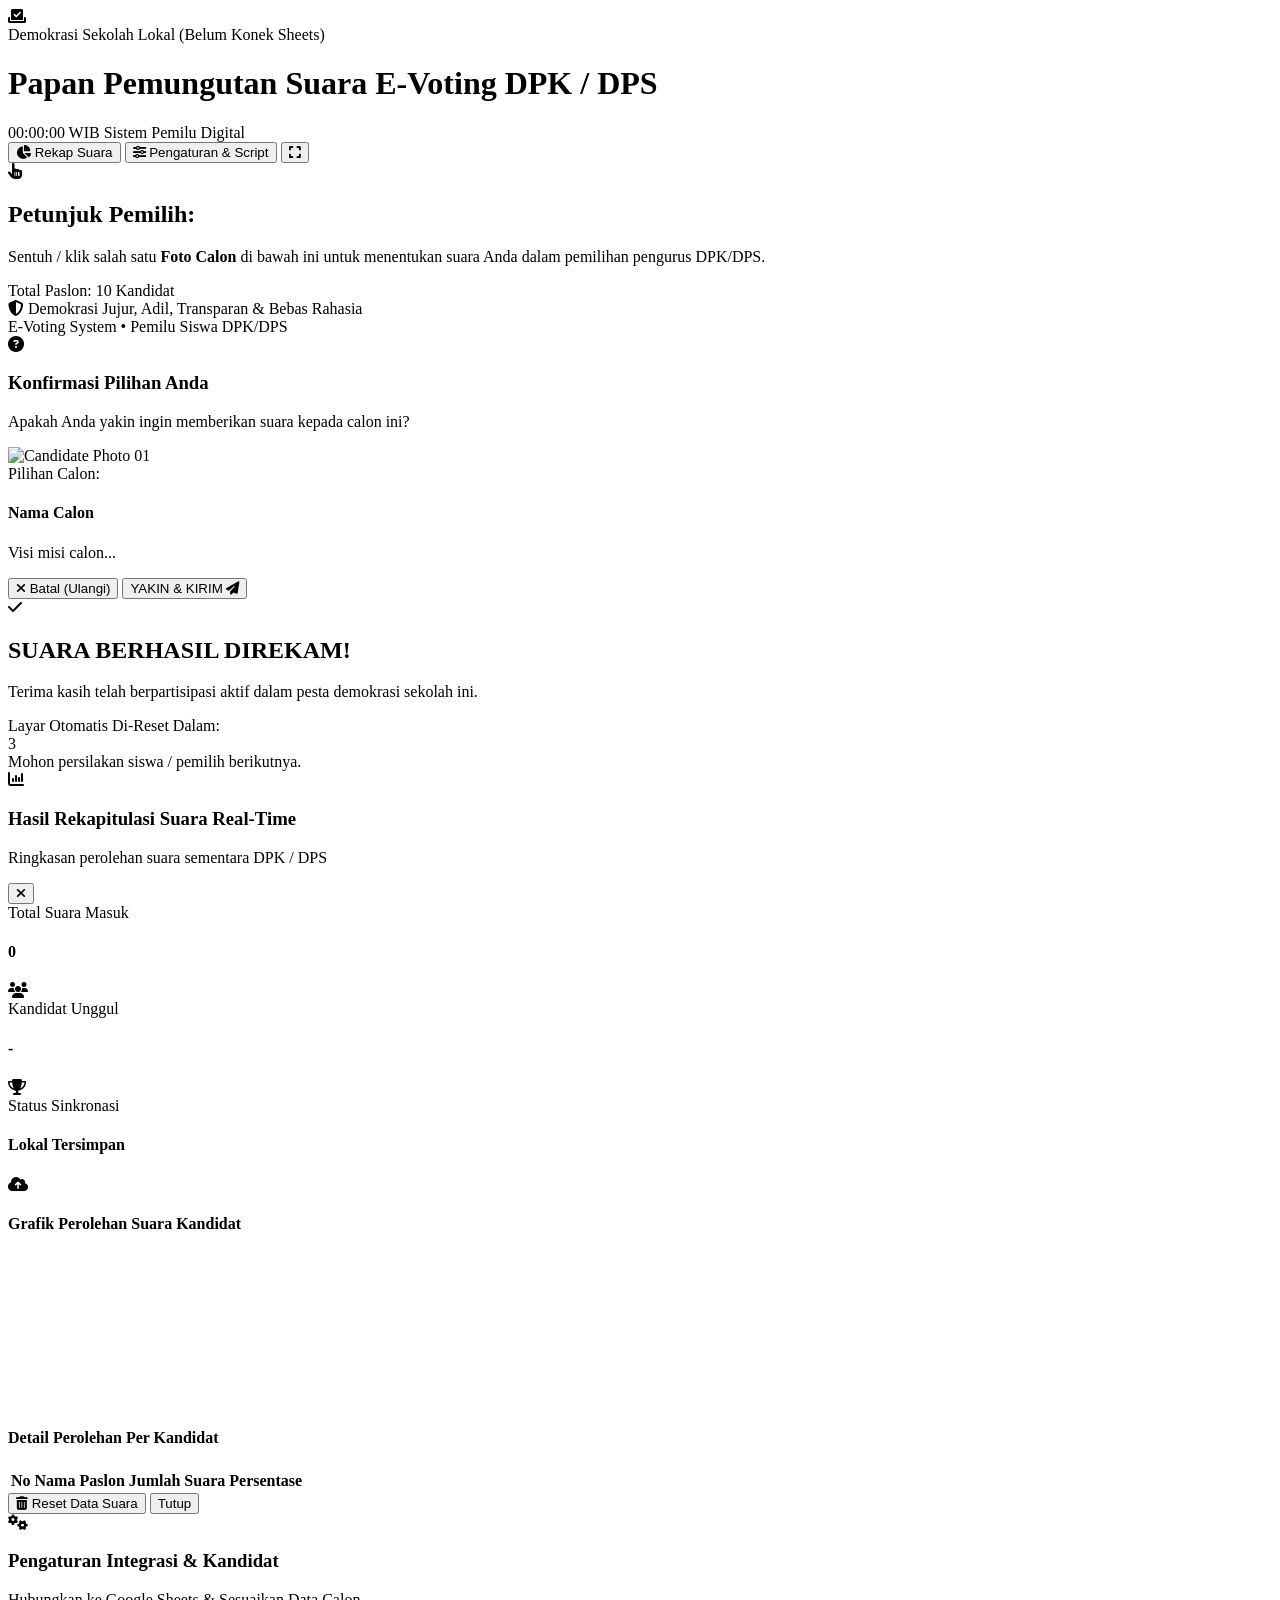
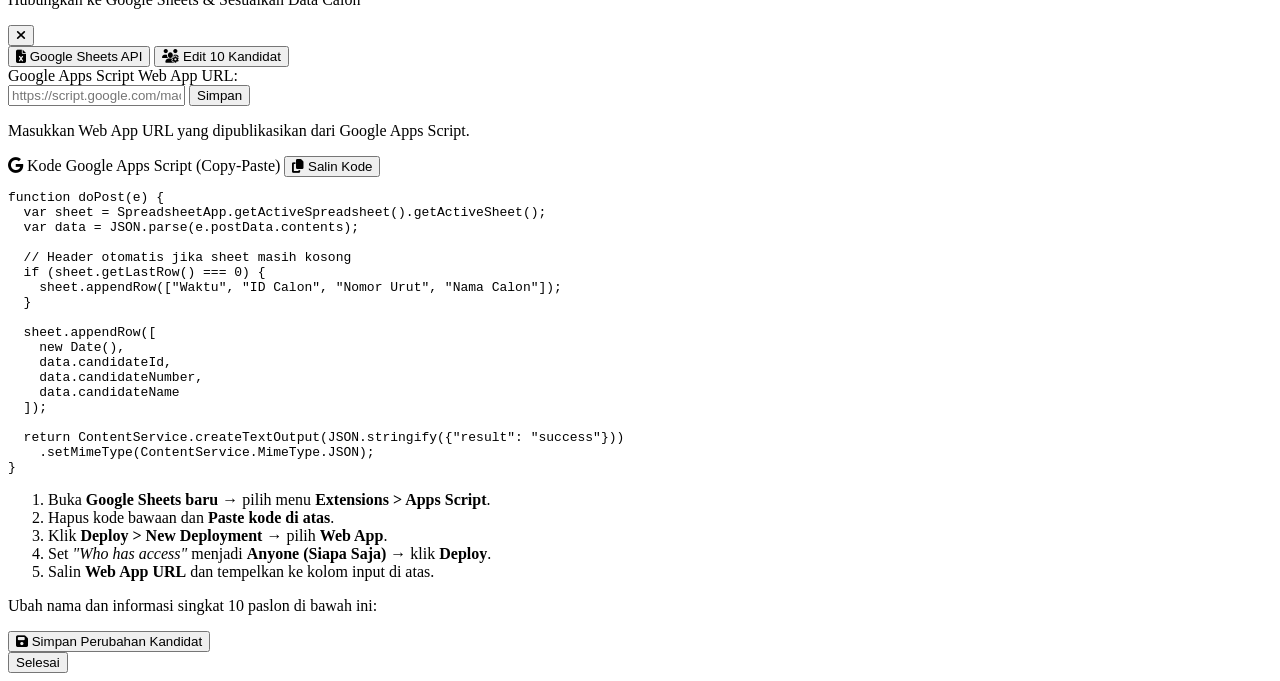
==== commit 081de87d: "Refactor index.html for clarity and structure Updated comments and removed custom styles from index." ====
--- a/index.html
+++ b/index.html
@@ -5,7 +5,7 @@
   <meta name="viewport" content="width=device-width, initial-scale=1.0">
   <title>E-Voting Demokrasi Sekolah - Pemilihan DPK & DPS</title>
   
-  <!-- Tailwind CSS -->
+  <!-- Tailwind CSS CDN -->
   <script src="https://cdn.tailwindcss.com"></script>
   <!-- Google Fonts: Inter -->
   <link href="https://fonts.googleapis.com/css2?family=Inter:wght@300;400;500;600;700;800;900&display=swap" rel="stylesheet">
@@ -15,7 +15,8 @@
   <script src="https://cdn.jsdelivr.net/npm/chart.js"></script>
   <!-- Canvas Confetti for Celebration Animation -->
   <script src="https://cdn.jsdelivr.net/npm/canvas-confetti@1.6.0/dist/confetti.browser.min.js"></script>
-
+  
+  <!-- Tailwind Theme Configuration -->
   <script>
     tailwind.config = {
       theme: {
@@ -47,46 +48,12 @@
       }
     }
   </script>
-
-  <style>
-    /* Custom Scrollbar */
-    ::-webkit-scrollbar {
-      width: 8px;
-      height: 8px;
-    }
-    ::-webkit-scrollbar-track {
-      background: #0f172a;
-    }
-    ::-webkit-scrollbar-thumb {
-      background: #334155;
-      border-radius: 4px;
-    }
-    ::-webkit-scrollbar-thumb:hover {
-      background: #475569;
-    }
-    
-    /* Subtle Background Pattern */
-    .bg-pattern {
-      background-color: #0f172a;
-      background-image: radial-gradient(#1e293b 1px, transparent 1px);
-      background-size: 24px 24px;
-    }
-
-    /* Glossy Card Effect */
-    .glass-card {
-      background: rgba(30, 41, 59, 0.7);
-      backdrop-filter: blur(12px);
-      border: 1px solid rgba(255, 255, 255, 0.08);
-    }
-
-    .glass-card:hover {
-      border-color: rgba(34, 197, 94, 0.4);
-      box-shadow: 0 10px 30px -10px rgba(34, 197, 94, 0.25);
-    }
-  </style>
+  
+  <!-- Custom Stylesheet -->
+  <link rel="stylesheet" href="style.css">
 </head>
 <body class="bg-pattern text-slate-100 min-h-screen font-sans flex flex-col justify-between selection:bg-brand-500 selection:text-white">
-
+  
   <!-- ================= HEADER SECTION ================= -->
   <header class="sticky top-0 z-30 bg-navy-950/90 backdrop-blur-md border-b border-slate-800 px-4 lg:px-8 py-3 transition-all">
     <div class="max-w-7xl mx-auto flex flex-wrap items-center justify-between gap-4">
@@ -117,19 +84,16 @@
           <span id="liveClock" class="text-sm font-mono font-bold text-slate-300">00:00:00 WIB</span>
           <span class="text-[10px] text-slate-500 font-medium">Sistem Pemilu Digital</span>
         </div>
-
         <!-- Open Recap Modal -->
         <button onclick="openRecapModal()" class="px-3.5 py-2 rounded-xl bg-slate-800 hover:bg-slate-700 text-slate-200 text-xs sm:text-sm font-semibold border border-slate-700 flex items-center space-x-2 transition shadow-sm active:scale-95">
           <i class="fa-solid fa-chart-pie text-brand-400"></i>
           <span class="hidden sm:inline">Rekap Suara</span>
         </button>
-
         <!-- Open Settings / Config Modal -->
         <button onclick="openSettingsModal()" class="px-3.5 py-2 rounded-xl bg-slate-800 hover:bg-slate-700 text-slate-200 text-xs sm:text-sm font-semibold border border-slate-700 flex items-center space-x-2 transition shadow-sm active:scale-95">
           <i class="fa-solid fa-sliders text-sky-400"></i>
           <span class="hidden sm:inline">Pengaturan & Script</span>
         </button>
-
         <!-- Fullscreen Toggle -->
         <button onclick="toggleFullScreen()" class="p-2 rounded-xl bg-slate-800 hover:bg-slate-700 text-slate-300 text-sm border border-slate-700 transition active:scale-95" title="Mode Layar Penuh">
           <i class="fa-solid fa-expand"></i>
@@ -150,7 +114,7 @@
         </div>
         <div>
           <h2 class="text-sm font-bold text-white uppercase tracking-wider">Petunjuk Pemilih:</h2>
-          <p class="text-xs sm:text-sm text-slate-300">Sentuh / klik salah satu **Foto Calon** di bawah ini untuk menentukan suara Anda dalam pemilihan pengurus DPK/DPS.</p>
+          <p class="text-xs sm:text-sm text-slate-300">Sentuh / klik salah satu <strong>Foto Calon</strong> di bawah ini untuk menentukan suara Anda dalam pemilihan pengurus DPK/DPS.</p>
         </div>
       </div>
       <div class="hidden lg:block text-right">
@@ -163,6 +127,7 @@
     <div id="candidatesGrid" class="grid grid-cols-1 sm:grid-cols-2 md:grid-cols-3 lg:grid-cols-5 gap-4">
       <!-- Generated dynamically by JS -->
     </div>
+
   </main>
 
   <!-- ================= FOOTER ================= -->
@@ -236,6 +201,7 @@
         <div class="text-4xl font-black text-brand-400 my-1 font-mono" id="countdownTimer">3</div>
         <span class="text-[11px] text-slate-500">Mohon persilakan siswa / pemilih berikutnya.</span>
       </div>
+
     </div>
   </div>
 
@@ -273,7 +239,6 @@
               <i class="fa-solid fa-users"></i>
             </div>
           </div>
-
           <div class="p-4 rounded-2xl bg-slate-800/60 border border-slate-700/60 flex items-center justify-between">
             <div>
               <span class="text-xs text-slate-400 font-medium">Kandidat Unggul</span>
@@ -283,7 +248,6 @@
               <i class="fa-solid fa-trophy"></i>
             </div>
           </div>
-
           <div class="p-4 rounded-2xl bg-slate-800/60 border border-slate-700/60 flex items-center justify-between">
             <div>
               <span class="text-xs text-slate-400 font-medium">Status Sinkronasi</span>
@@ -452,437 +416,7 @@
   <!-- Notification Toast Container -->
   <div id="toastContainer" class="fixed bottom-5 right-5 z-50 flex flex-col space-y-2 pointer-events-none"></div>
 
-  <!-- ================= JAVASCRIPT LOGIC ================= -->
-  <script>
-    // INITIAL CANDIDATE DATA (10 Paslon DPK/DPS)
-    const defaultCandidates = [
-      { id: 1, number: '01', name: 'Ahmad Fauzi & Rina Melati', vision: 'Mewujudkan OSIS/DPK yang responsif, inovatif, dan berakhlak mulia.', photo: 'https://images.unsplash.com/photo-1534528741775-53994a69daeb?auto=format&fit=crop&w=400&q=80' },
-      { id: 2, number: '02', name: 'Bagas Pratama & Siti Nurhaliza', vision: 'Meningkatkan prestasi akademik dan non-akademik siswa melalui ekstrakurikuler unggulan.', photo: 'https://images.unsplash.com/photo-1539571696357-5a69c17a67c6?auto=format&fit=crop&w=400&q=80' },
-      { id: 3, number: '03', name: 'Citra Dewi & Kevin Sanjaya', vision: 'Menciptakan lingkungan sekolah hijau, ramah lingkungan, dan inklusif.', photo: 'https://images.unsplash.com/photo-1517841905240-472988babdf9?auto=format&fit=crop&w=400&q=80' },
-      { id: 4, number: '04', name: 'Dion Permana & Annisa Putri', vision: 'Optimalisasi fasilitas digital dan wadah aspirasi siswa yang terbuka.', photo: 'https://images.unsplash.com/photo-1492562080023-ab3db95bfbce?auto=format&fit=crop&w=400&q=80' },
-      { id: 5, number: '05', name: 'Eka Wijaya & Nadia Rahma', vision: 'Mengembangkan jiwa kewirausahaan siswa melalui event bazar berkala.', photo: 'https://images.unsplash.com/photo-1507003211169-0a1dd7228f2d?auto=format&fit=crop&w=400&q=80' },
-      { id: 6, number: '06', name: 'Fajar Nugraha & Maya Lestari', vision: 'Mempererat persaudaraan antar kelas lewat kompetisi seni dan olahraga.', photo: 'https://images.unsplash.com/photo-1501196354995-cbb51c65aaea?auto=format&fit=crop&w=400&q=80' },
-      { id: 7, number: '07', name: 'Gilang Ramadhan & Tari Sukma', vision: 'Menanamkan budaya disiplin, saling menghargai, dan bebas perundungan.', photo: 'https://images.unsplash.com/photo-1494790108377-be9c29b29330?auto=format&fit=crop&w=400&q=80' },
-      { id: 8, number: '08', name: 'Hendra Setiawan & Bella Safira', vision: 'Penguatan kegiatan literasi digital dan ruang karya kreatif siswa.', photo: 'https://images.unsplash.com/photo-1500648767791-00dcc994a43e?auto=format&fit=crop&w=400&q=80' },
-      { id: 9, number: '09', name: 'Indra Lesmana & Amanda Manopo', vision: 'Meningkatkan peran DPK sebagai jembatan aspirasi siswa kepada pihak sekolah.', photo: 'https://images.unsplash.com/photo-1524504388940-b1c1722653e1?auto=format&fit=crop&w=400&q=80' },
-      { id: 10, number: '10', name: 'Joko Widodo & Megawati S.', vision: 'Pemberdayaan OSIS dan DPK yang transparan, profesional, dan menyenangkan.', photo: 'https://images.unsplash.com/photo-1522075469751-3a6694fb2f61?auto=format&fit=crop&w=400&q=80' },
-    ];
-
-    // APP STATE
-    let candidates = JSON.parse(localStorage.getItem('evoting_candidates')) || defaultCandidates;
-    let votes = JSON.parse(localStorage.getItem('evoting_votes')) || {};
-    let googleScriptUrl = localStorage.getItem('evoting_script_url') || '';
-    let selectedCandidateId = null;
-    let countdownInterval = null;
-    let recapChartInstance = null;
-
-    // INITIALIZATION ON LOAD
-    window.onload = function() {
-      renderCandidates();
-      updateClock();
-      setInterval(updateClock, 1000);
-      checkApiStatus();
-      if (googleScriptUrl) {
-        document.getElementById('inputScriptUrl').value = googleScriptUrl;
-      }
-    };
-
-    // RENDER CANDIDATE CARDS (10 CARDS)
-    function renderCandidates() {
-      const grid = document.getElementById('candidatesGrid');
-      grid.innerHTML = '';
-
-      candidates.forEach((c) => {
-        const card = document.createElement('div');
-        card.className = "glass-card rounded-2xl p-4 flex flex-col justify-between transition-all duration-300 transform hover:-translate-y-1.5 cursor-pointer group relative overflow-hidden";
-        card.onclick = () => selectCandidate(c.id);
-
-        card.innerHTML = `
-          <!-- Card Top Header -->
-          <div class="flex items-center justify-between mb-3">
-            <span class="bg-gradient-to-r from-brand-600 to-emerald-500 text-white font-black text-sm px-3 py-1 rounded-xl shadow-md tracking-wider">
-              NO. ${c.number}
-            </span>
-            <span class="text-[10px] font-bold text-slate-400 group-hover:text-brand-400 transition flex items-center gap-1">
-              <i class="fa-solid fa-check-circle"></i> Pilih
-            </span>
-          </div>
-
-          <!-- Photo Container -->
-          <div class="relative w-full aspect-square rounded-xl overflow-hidden mb-3 bg-slate-800 border border-slate-700">
-            <img src="${c.photo}" alt="${c.name}" onerror="this.onerror=null; this.src='https://placehold.co/400x400/1e293b/22c55e?text=Paslon+${c.number}';" class="w-full h-full object-cover group-hover:scale-105 transition duration-500">
-            <div class="absolute inset-0 bg-gradient-to-t from-slate-950/80 via-transparent to-transparent opacity-60 group-hover:opacity-40 transition"></div>
-          </div>
-
-          <!-- Candidate Details -->
-          <div class="flex-grow flex flex-col justify-between">
-            <div>
-              <h3 class="font-bold text-sm sm:text-base text-white group-hover:text-brand-400 transition leading-snug line-clamp-2">
-                ${c.name}
-              </h3>
-              <p class="text-[11px] text-slate-400 mt-1.5 line-clamp-2 italic leading-relaxed">
-                "${c.vision}"
-              </p>
-            </div>
-
-            <!-- Coblos Button -->
-            <button class="mt-4 w-full py-2.5 px-3 rounded-xl bg-slate-800 group-hover:bg-brand-600 text-slate-200 group-hover:text-white font-black text-xs transition duration-300 flex items-center justify-center space-x-2 shadow-sm border border-slate-700 group-hover:border-brand-500">
-              <i class="fa-solid fa-vote-yea"></i>
-              <span>COBLOS PASLON</span>
-            </button>
-          </div>
-        `;
-        grid.appendChild(card);
-      });
-    }
-
-    // CANDIDATE SELECTION & CONFIRMATION MODAL TRIGGER
-    function selectCandidate(id) {
-      const candidate = candidates.find(c => c.id === id);
-      if (!candidate) return;
-
-      selectedCandidateId = id;
-
-      // Fill confirmation modal
-      document.getElementById('modalCandidateNumber').innerText = candidate.number;
-      document.getElementById('modalCandidateName').innerText = candidate.name;
-      document.getElementById('modalCandidateVision').innerText = `"${candidate.vision}"`;
-      document.getElementById('modalCandidatePhoto').src = candidate.photo;
-
-      // Display Modal with Smooth Fade
-      const modal = document.getElementById('confirmModal');
-      const card = document.getElementById('confirmModalCard');
-      modal.classList.remove('hidden');
-      setTimeout(() => {
-        modal.classList.remove('opacity-0');
-        card.classList.remove('scale-95');
-        card.classList.add('scale-100');
-      }, 10);
-    }
-
-    function closeConfirmModal() {
-      const modal = document.getElementById('confirmModal');
-      const card = document.getElementById('confirmModalCard');
-      card.classList.remove('scale-100');
-      card.classList.add('scale-95');
-      modal.classList.add('opacity-0');
-      setTimeout(() => {
-        modal.classList.add('hidden');
-        selectedCandidateId = null;
-      }, 200);
-    }
-
-    // EXECUTE VOTE ON CONFIRM
-    function executeVote() {
-      if (!selectedCandidateId) return;
-
-      const candidate = candidates.find(c => c.id === selectedCandidateId);
-      if (!candidate) return;
-
-      // 1. Record Vote Locally
-      votes[selectedCandidateId] = (votes[selectedCandidateId] || 0) + 1;
-      localStorage.setItem('evoting_votes', JSON.stringify(votes));
-
-      // 2. Send to Google Sheets if API URL exists
-      if (googleScriptUrl) {
-        const payload = {
-          candidateId: candidate.id,
-          candidateNumber: candidate.number,
-          candidateName: candidate.name,
-          timestamp: new Date().toISOString()
-        };
-
-        // Use no-mode cors fetch for Google Apps Script Web Apps
-        fetch(googleScriptUrl, {
-          method: 'POST',
-          mode: 'no-cors',
-          headers: { 'Content-Type': 'application/json' },
-          body: JSON.stringify(payload)
-        }).catch(err => console.log('Apps Script payload queued locally:', err));
-      }
-
-      // 3. Hide Confirmation Modal
-      closeConfirmModal();
-
-      // 4. Trigger Celebration Confetti & Success Screen
-      setTimeout(() => {
-        triggerConfetti();
-        showSuccessOverlay();
-      }, 250);
-    }
-
-    // CONFETTI ANIMATION EFFECT
-    function triggerConfetti() {
-      if (typeof confetti === 'function') {
-        confetti({
-          particleCount: 100,
-          spread: 70,
-          origin: { y: 0.6 }
-        });
-      }
-    }
-
-    // SUCCESS OVERLAY & 3-SECOND AUTOMATIC SCREEN RESET
-    function showSuccessOverlay() {
-      const overlay = document.getElementById('successOverlay');
-      const timerEl = document.getElementById('countdownTimer');
-      let count = 3;
-
-      timerEl.innerText = count;
-      overlay.classList.remove('hidden');
-
-      countdownInterval = setInterval(() => {
-        count--;
-        timerEl.innerText = count;
-
-        if (count <= 0) {
-          clearInterval(countdownInterval);
-          overlay.classList.add('hidden');
-          // Reset view state completely for next student
-          window.scrollTo({ top: 0, behavior: 'smooth' });
-        }
-      }, 1000);
-    }
-
-    // RECAP & ANALYTICS DASHBOARD MODAL
-    function openRecapModal() {
-      updateRecapStats();
-      const modal = document.getElementById('recapModal');
-      modal.classList.remove('hidden');
-    }
-
-    function closeRecapModal() {
-      document.getElementById('recapModal').classList.add('hidden');
-    }
-
-    function updateRecapStats() {
-      let total = 0;
-      let maxVotes = -1;
-      let leaderName = '-';
-
-      // Calculate total & leading
-      candidates.forEach(c => {
-        const count = votes[c.id] || 0;
-        total += count;
-        if (count > maxVotes && count > 0) {
-          maxVotes = count;
-          leaderName = `No. ${c.number} ${c.name}`;
-        }
-      });
-
-      document.getElementById('statTotalVotes').innerText = total;
-      document.getElementById('statLeadingCandidate').innerText = leaderName;
-      document.getElementById('statSyncStatus').innerText = googleScriptUrl ? 'G-Sheets Connected' : 'Lokal (Tanpa Script)';
-
-      // Render Table Rows
-      const tableBody = document.getElementById('recapTableBody');
-      tableBody.innerHTML = '';
-
-      candidates.forEach(c => {
-        const count = votes[c.id] || 0;
-        const percentage = total > 0 ? ((count / total) * 100).toFixed(1) : 0;
-
-        const row = document.createElement('tr');
-        row.className = "hover:bg-slate-800/50 transition";
-        row.innerHTML = `
-          <td class="py-2.5 px-3 font-bold text-brand-400">${c.number}</td>
-          <td class="py-2.5 px-3 font-medium text-white">${c.name}</td>
-          <td class="py-2.5 px-3 text-center font-bold">${count}</td>
-          <td class="py-2.5 px-3 text-right font-mono text-slate-300">${percentage}%</td>
-        `;
-        tableBody.appendChild(row);
-      });
-
-      // Render or Refresh Chart.js
-      renderRecapChart();
-    }
-
-    function renderRecapChart() {
-      const ctx = document.getElementById('recapChart').getContext('2d');
-      const labels = candidates.map(c => `No. ${c.number}`);
-      const dataValues = candidates.map(c => votes[c.id] || 0);
-
-      if (recapChartInstance) {
-        recapChartInstance.destroy();
-      }
-
-      recapChartInstance = new Chart(ctx, {
-        type: 'bar',
-        data: {
-          labels: labels,
-          datasets: [{
-            label: 'Perolehan Suara',
-            data: dataValues,
-            backgroundColor: 'rgba(34, 197, 94, 0.6)',
-            borderColor: '#22c55e',
-            borderWidth: 1.5,
-            borderRadius: 6,
-            hoverBackgroundColor: 'rgba(34, 197, 94, 0.9)'
-          }]
-        },
-        options: {
-          responsive: true,
-          maintainAspectRatio: false,
-          plugins: {
-            legend: { display: false }
-          },
-          scales: {
-            y: {
-              beginAtZero: true,
-              ticks: { precision: 0, color: '#94a3b8' },
-              grid: { color: 'rgba(255, 255, 255, 0.05)' }
-            },
-            x: {
-              ticks: { color: '#94a3b8' },
-              grid: { display: false }
-            }
-          }
-        }
-      });
-    }
-
-    function resetAllVotes() {
-      if (confirm('Apakah Anda yakin ingin MENGHAPUS SEMUA REKAP SUARA LOKAL? Data yang dihapus tidak dapat dikembalikan.')) {
-        votes = {};
-        localStorage.removeItem('evoting_votes');
-        updateRecapStats();
-        showToast('Semua data suara berhasil di-reset!');
-      }
-    }
-
-    // SETTINGS MODAL & TABS MANAGEMENT
-    function openSettingsModal() {
-      renderCandidateEditForm();
-      document.getElementById('settingsModal').classList.remove('hidden');
-    }
-
-    function closeSettingsModal() {
-      document.getElementById('settingsModal').classList.add('hidden');
-    }
-
-    function switchSettingsTab(tab) {
-      const scriptTab = document.getElementById('tabScriptContent');
-      const candidatesTab = document.getElementById('tabCandidatesContent');
-      const btnScript = document.getElementById('tabBtnAppsScript');
-      const btnCandidates = document.getElementById('tabBtnCandidates');
-
-      if (tab === 'script') {
-        scriptTab.classList.remove('hidden');
-        candidatesTab.classList.add('hidden');
-        btnScript.className = "py-2.5 px-4 text-brand-400 border-b-2 border-brand-500 font-bold transition";
-        btnCandidates.className = "py-2.5 px-4 text-slate-400 hover:text-slate-200 border-b-2 border-transparent transition";
-      } else {
-        scriptTab.classList.add('hidden');
-        candidatesTab.classList.remove('hidden');
-        btnCandidates.className = "py-2.5 px-4 text-brand-400 border-b-2 border-brand-500 font-bold transition";
-        btnScript.className = "py-2.5 px-4 text-slate-400 hover:text-slate-200 border-b-2 border-transparent transition";
-      }
-    }
-
-    function saveScriptUrl() {
-      const url = document.getElementById('inputScriptUrl').value.trim();
-      googleScriptUrl = url;
-      localStorage.setItem('evoting_script_url', url);
-      checkApiStatus();
-      showToast('URL Google Apps Script berhasil disimpan!');
-    }
-
-    function checkApiStatus() {
-      const badge = document.getElementById('apiStatusBadge');
-      if (googleScriptUrl) {
-        badge.className = "px-2 py-0.5 text-xs font-medium bg-emerald-500/20 text-emerald-400 border border-emerald-500/30 rounded-full flex items-center gap-1.5";
-        badge.innerHTML = `<span class="w-2 h-2 rounded-full bg-emerald-400 animate-pulse"></span> Google Sheets Terhubung`;
-      } else {
-        badge.className = "px-2 py-0.5 text-xs font-medium bg-amber-500/20 text-amber-400 border border-amber-500/30 rounded-full flex items-center gap-1.5";
-        badge.innerHTML = `<span class="w-2 h-2 rounded-full bg-amber-400 animate-pulse"></span> Mode Lokal`;
-      }
-    }
-
-    function renderCandidateEditForm() {
-      const container = document.getElementById('candidateEditList');
-      container.innerHTML = '';
-
-      candidates.forEach((c, idx) => {
-        const box = document.createElement('div');
-        box.className = "p-3 rounded-xl bg-slate-800/60 border border-slate-700/60 grid grid-cols-1 sm:grid-cols-12 gap-2 items-center text-xs";
-        box.innerHTML = `
-          <div class="sm:col-span-1 font-bold text-brand-400">#${c.number}</div>
-          <div class="sm:col-span-5">
-            <input type="text" id="editName_${c.id}" value="${c.name}" placeholder="Nama Kandidat" class="w-full bg-slate-900 border border-slate-700 rounded-lg px-2.5 py-1.5 text-white">
-          </div>
-          <div class="sm:col-span-6">
-            <input type="text" id="editVision_${c.id}" value="${c.vision}" placeholder="Visi Misi Singkat" class="w-full bg-slate-900 border border-slate-700 rounded-lg px-2.5 py-1.5 text-slate-300">
-          </div>
-        `;
-        container.appendChild(box);
-      });
-    }
-
-    function saveCandidateEdits() {
-      candidates.forEach(c => {
-        const nameInput = document.getElementById(`editName_${c.id}`);
-        const visionInput = document.getElementById(`editVision_${c.id}`);
-
-        if (nameInput) c.name = nameInput.value.trim();
-        if (visionInput) c.vision = visionInput.value.trim();
-      });
-
-      localStorage.setItem('evoting_candidates', JSON.stringify(candidates));
-      renderCandidates();
-      showToast('Data kandidat berhasil diperbarui!');
-    }
-
-    function copyAppsScriptCode() {
-      const code = `function doPost(e) {
-  var sheet = SpreadsheetApp.getActiveSpreadsheet().getActiveSheet();
-  var data = JSON.parse(e.postData.contents);
-  if (sheet.getLastRow() === 0) {
-    sheet.appendRow(["Waktu", "ID Calon", "Nomor Urut", "Nama Calon"]);
-  }
-  sheet.appendRow([
-    new Date(),
-    data.candidateId,
-    data.candidateNumber,
-    data.candidateName
-  ]);
-  return ContentService.createTextOutput(JSON.stringify({"result": "success"}))
-    .setMimeType(ContentService.MimeType.JSON);
-}`;
-
-      document.execCommand('copy');
-      showToast('Kode Google Apps Script disalin ke clipboard!');
-    }
-
-    // UTILS: TOAST NOTIFICATION & CLOCK
-    function showToast(message) {
-      const container = document.getElementById('toastContainer');
-      const toast = document.createElement('div');
-      toast.className = "pointer-events-auto px-4 py-2.5 rounded-xl bg-slate-800 text-white text-xs font-semibold shadow-xl border border-slate-700 flex items-center space-x-2 animate-bounce-short";
-      toast.innerHTML = `<i class="fa-solid fa-circle-info text-brand-400"></i> <span>${message}</span>`;
-
-      container.appendChild(toast);
-      setTimeout(() => {
-        toast.remove();
-      }, 3000);
-    }
-
-    function updateClock() {
-      const now = new Date();
-      const timeStr = now.toLocaleTimeString('id-ID') + ' WIB';
-      document.getElementById('liveClock').innerText = timeStr;
-    }
-
-    function toggleFullScreen() {
-      if (!document.fullscreenElement) {
-        document.documentElement.requestFullscreen().catch(err => {
-          showToast('Tidak dapat masuk mode fullscreen');
-        });
-      } else {
-        if (document.exitFullscreen) {
-          document.exitFullscreen();
-        }
-      }
-    }
-  </script>
+  <!-- External Application Logic Script -->
+  <script src="script.js"></script>
 </body>
 </html>
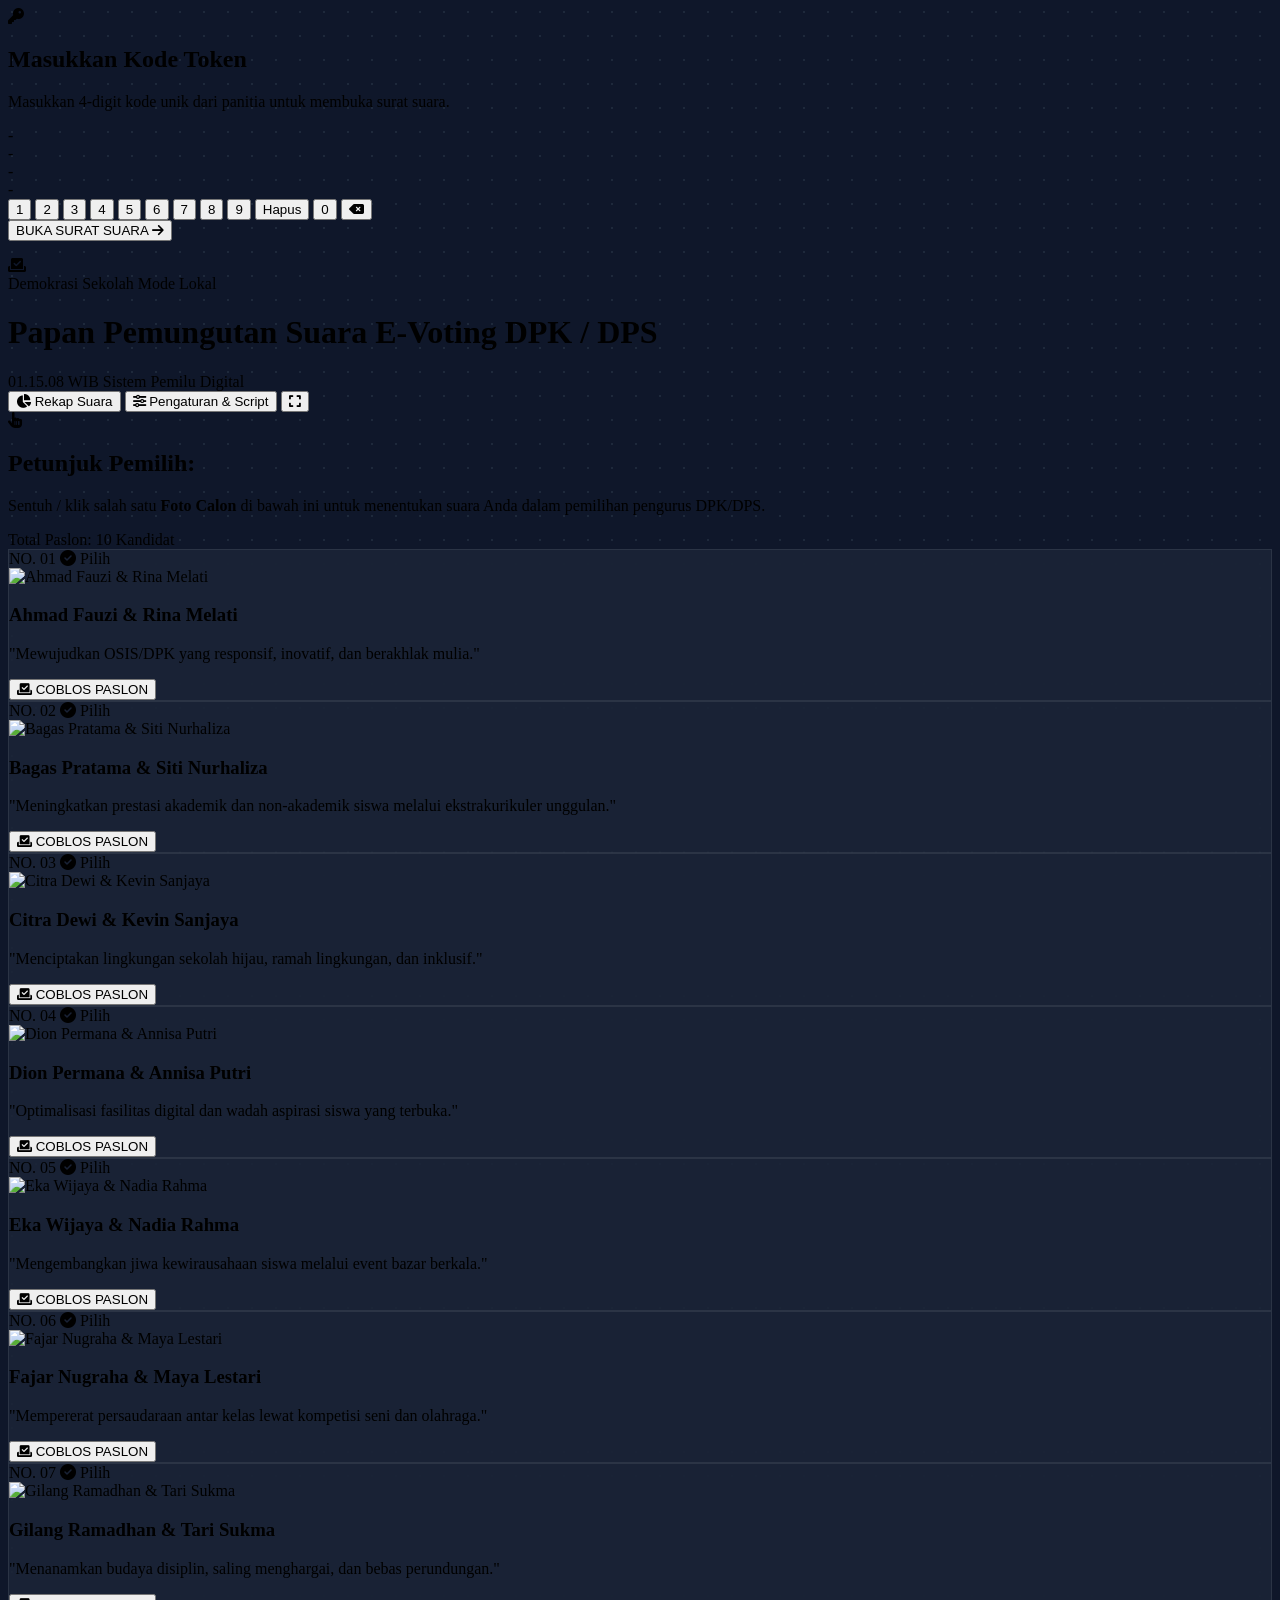
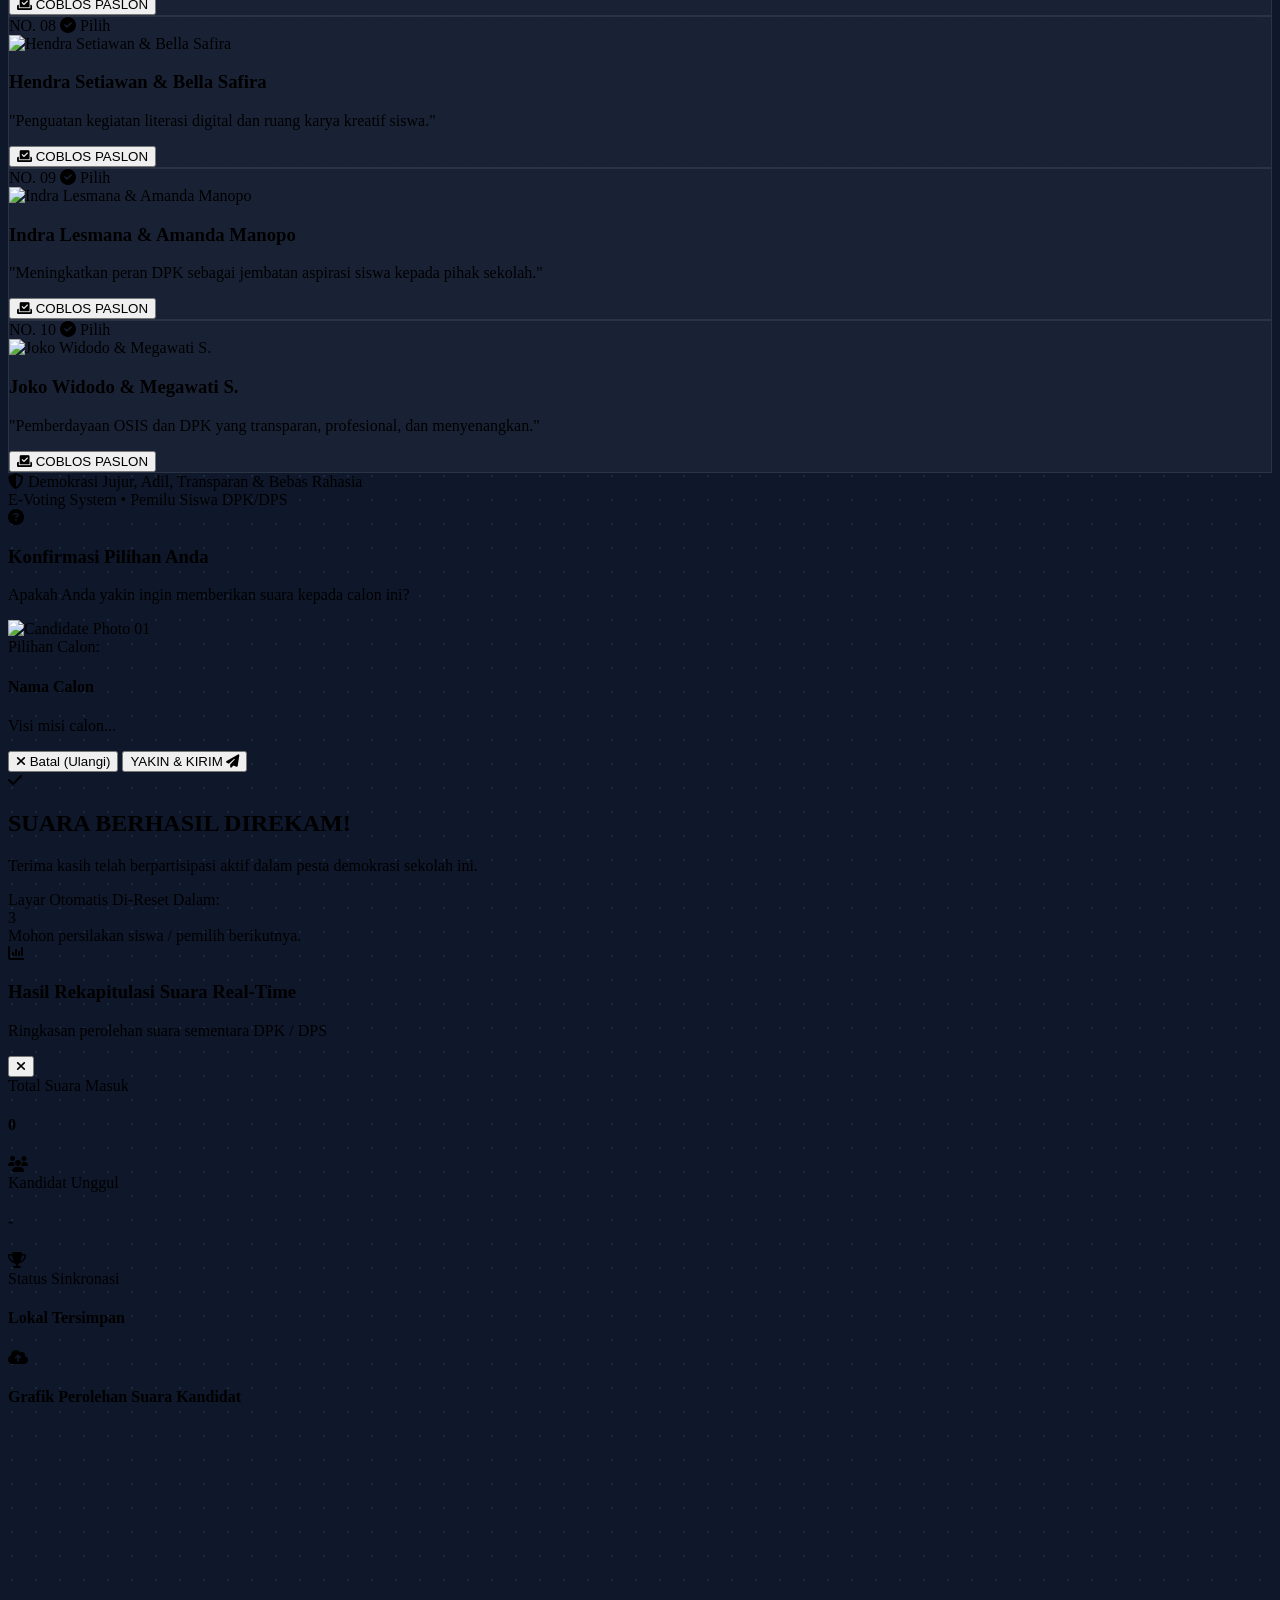
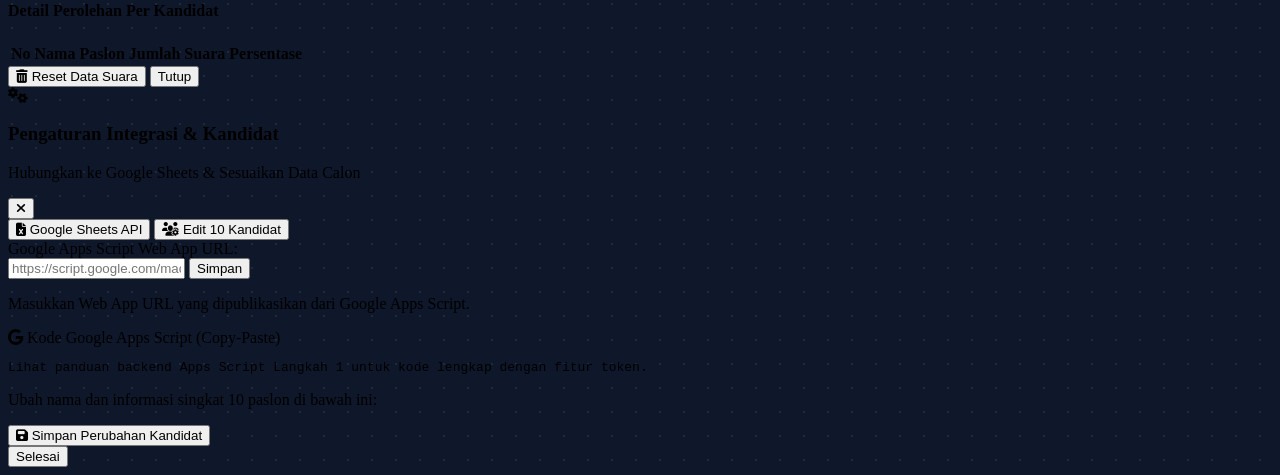
==== commit 75a6db3e: "Update index.html" ====
--- a/index.html
+++ b/index.html
@@ -54,6 +54,51 @@
 </head>
 <body class="bg-pattern text-slate-100 min-h-screen font-sans flex flex-col justify-between selection:bg-brand-500 selection:text-white">
   
+  <!-- ================= MODAL TOKEN 4-DIGIT (LAYAR AWAL TERKUNCI) ================= -->
+  <div id="tokenOverlay" class="fixed inset-0 z-50 flex items-center justify-center p-4 bg-navy-950/95 backdrop-blur-xl transition-all">
+    <div class="bg-slate-900 border border-slate-700 rounded-3xl max-w-sm w-full p-6 shadow-2xl text-center relative overflow-hidden">
+      
+      <!-- Header Modal -->
+      <div class="w-14 h-14 rounded-2xl bg-brand-500/10 text-brand-400 border border-brand-500/30 flex items-center justify-center mx-auto mb-3 text-2xl">
+        <i class="fa-solid fa-key"></i>
+      </div>
+      <h2 class="text-xl font-black text-white">Masukkan Kode Token</h2>
+      <p class="text-xs text-slate-400 mt-1">Masukkan 4-digit kode unik dari panitia untuk membuka surat suara.</p>
+
+      <!-- Display Digit Box -->
+      <div class="flex justify-center space-x-3 my-6">
+        <div id="digit1" class="w-12 h-14 rounded-xl bg-slate-800 border-2 border-slate-700 text-2xl font-black text-brand-400 flex items-center justify-center font-mono">-</div>
+        <div id="digit2" class="w-12 h-14 rounded-xl bg-slate-800 border-2 border-slate-700 text-2xl font-black text-brand-400 flex items-center justify-center font-mono">-</div>
+        <div id="digit3" class="w-12 h-14 rounded-xl bg-slate-800 border-2 border-slate-700 text-2xl font-black text-brand-400 flex items-center justify-center font-mono">-</div>
+        <div id="digit4" class="w-12 h-14 rounded-xl bg-slate-800 border-2 border-slate-700 text-2xl font-black text-brand-400 flex items-center justify-center font-mono">-</div>
+      </div>
+
+      <!-- On-Screen Keypad -->
+      <div class="grid grid-cols-3 gap-2.5 mb-4">
+        <button onclick="pressKey('1')" class="py-3 bg-slate-800 hover:bg-slate-700 active:bg-brand-600 text-white font-black text-lg rounded-xl transition border border-slate-700/60">1</button>
+        <button onclick="pressKey('2')" class="py-3 bg-slate-800 hover:bg-slate-700 active:bg-brand-600 text-white font-black text-lg rounded-xl transition border border-slate-700/60">2</button>
+        <button onclick="pressKey('3')" class="py-3 bg-slate-800 hover:bg-slate-700 active:bg-brand-600 text-white font-black text-lg rounded-xl transition border border-slate-700/60">3</button>
+        <button onclick="pressKey('4')" class="py-3 bg-slate-800 hover:bg-slate-700 active:bg-brand-600 text-white font-black text-lg rounded-xl transition border border-slate-700/60">4</button>
+        <button onclick="pressKey('5')" class="py-3 bg-slate-800 hover:bg-slate-700 active:bg-brand-600 text-white font-black text-lg rounded-xl transition border border-slate-700/60">5</button>
+        <button onclick="pressKey('6')" class="py-3 bg-slate-800 hover:bg-slate-700 active:bg-brand-600 text-white font-black text-lg rounded-xl transition border border-slate-700/60">6</button>
+        <button onclick="pressKey('7')" class="py-3 bg-slate-800 hover:bg-slate-700 active:bg-brand-600 text-white font-black text-lg rounded-xl transition border border-slate-700/60">7</button>
+        <button onclick="pressKey('8')" class="py-3 bg-slate-800 hover:bg-slate-700 active:bg-brand-600 text-white font-black text-lg rounded-xl transition border border-slate-700/60">8</button>
+        <button onclick="pressKey('9')" class="py-3 bg-slate-800 hover:bg-slate-700 active:bg-brand-600 text-white font-black text-lg rounded-xl transition border border-slate-700/60">9</button>
+        <button onclick="clearKey()" class="py-3 bg-rose-500/20 hover:bg-rose-500/30 text-rose-400 font-bold text-xs rounded-xl transition border border-rose-500/30">Hapus</button>
+        <button onclick="pressKey('0')" class="py-3 bg-slate-800 hover:bg-slate-700 active:bg-brand-600 text-white font-black text-lg rounded-xl transition border border-slate-700/60">0</button>
+        <button onclick="deleteKey()" class="py-3 bg-amber-500/20 hover:bg-amber-500/30 text-amber-400 font-bold text-sm rounded-xl transition border border-amber-500/30"><i class="fa-solid fa-backspace"></i></button>
+      </div>
+
+      <!-- Submit Button -->
+      <button id="btnVerifyToken" onclick="verifyTokenInput()" class="w-full py-3.5 bg-gradient-to-r from-brand-600 to-emerald-500 hover:from-brand-500 hover:to-emerald-400 text-white font-black text-sm rounded-xl shadow-lg shadow-brand-500/20 transition flex items-center justify-center space-x-2">
+        <span>BUKA SURAT SUARA</span>
+        <i class="fa-solid fa-arrow-right"></i>
+      </button>
+      
+      <p id="tokenErrorMessage" class="text-xs text-rose-400 font-semibold mt-3 hidden"></p>
+    </div>
+  </div>
+
   <!-- ================= HEADER SECTION ================= -->
   <header class="sticky top-0 z-30 bg-navy-950/90 backdrop-blur-md border-b border-slate-800 px-4 lg:px-8 py-3 transition-all">
     <div class="max-w-7xl mx-auto flex flex-wrap items-center justify-between gap-4">
@@ -354,37 +399,9 @@
               <span class="text-xs font-bold text-slate-300 flex items-center gap-1.5">
                 <i class="fa-brands fa-google text-emerald-400"></i> Kode Google Apps Script (Copy-Paste)
               </span>
-              <button onclick="copyAppsScriptCode()" class="text-[11px] px-2.5 py-1 bg-slate-800 hover:bg-slate-700 text-slate-300 rounded-lg border border-slate-700 transition">
-                <i class="fa-solid fa-copy mr-1"></i> Salin Kode
-              </button>
             </div>
             <pre class="text-[11px] font-mono bg-slate-900 p-3 rounded-xl border border-slate-800/80 text-emerald-300 overflow-x-auto select-all leading-relaxed">
-function doPost(e) {
-  var sheet = SpreadsheetApp.getActiveSpreadsheet().getActiveSheet();
-  var data = JSON.parse(e.postData.contents);
-  
-  // Header otomatis jika sheet masih kosong
-  if (sheet.getLastRow() === 0) {
-    sheet.appendRow(["Waktu", "ID Calon", "Nomor Urut", "Nama Calon"]);
-  }
-  
-  sheet.appendRow([
-    new Date(),
-    data.candidateId,
-    data.candidateNumber,
-    data.candidateName
-  ]);
-  
-  return ContentService.createTextOutput(JSON.stringify({"result": "success"}))
-    .setMimeType(ContentService.MimeType.JSON);
-}</pre>
-            <ol class="text-[11px] text-slate-400 mt-3 space-y-1 list-decimal list-inside">
-              <li>Buka <strong>Google Sheets baru</strong> &rarr; pilih menu <strong>Extensions &gt; Apps Script</strong>.</li>
-              <li>Hapus kode bawaan dan <strong>Paste kode di atas</strong>.</li>
-              <li>Klik <strong>Deploy &gt; New Deployment</strong> &rarr; pilih <strong>Web App</strong>.</li>
-              <li>Set <em>"Who has access"</em> menjadi <strong>Anyone (Siapa Saja)</strong> &rarr; klik <strong>Deploy</strong>.</li>
-              <li>Salin <strong>Web App URL</strong> dan tempelkan ke kolom input di atas.</li>
-            </ol>
+Lihat panduan backend Apps Script Langkah 1 untuk kode lengkap dengan fitur token.</pre>
           </div>
         </div>
 
--- a/style.css
+++ b/style.css
@@ -0,0 +1,37 @@
+/* Custom Scrollbar Styling */
+::-webkit-scrollbar {
+  width: 8px;
+  height: 8px;
+}
+
+::-webkit-scrollbar-track {
+  background: #0f172a;
+}
+
+::-webkit-scrollbar-thumb {
+  background: #334155;
+  border-radius: 4px;
+}
+
+::-webkit-scrollbar-thumb:hover {
+  background: #475569;
+}
+
+/* Subtle Dark Background Dot Grid Pattern */
+.bg-pattern {
+  background-color: #0f172a;
+  background-image: radial-gradient(#1e293b 1px, transparent 1px);
+  background-size: 24px 24px;
+}
+
+/* Glossy Backdrop Filter Card Effect */
+.glass-card {
+  background: rgba(30, 41, 59, 0.7);
+  backdrop-filter: blur(12px);
+  border: 1px solid rgba(255, 255, 255, 0.08);
+}
+
+.glass-card:hover {
+  border-color: rgba(34, 197, 94, 0.4);
+  box-shadow: 0 10px 30px -10px rgba(34, 197, 94, 0.25);
+}
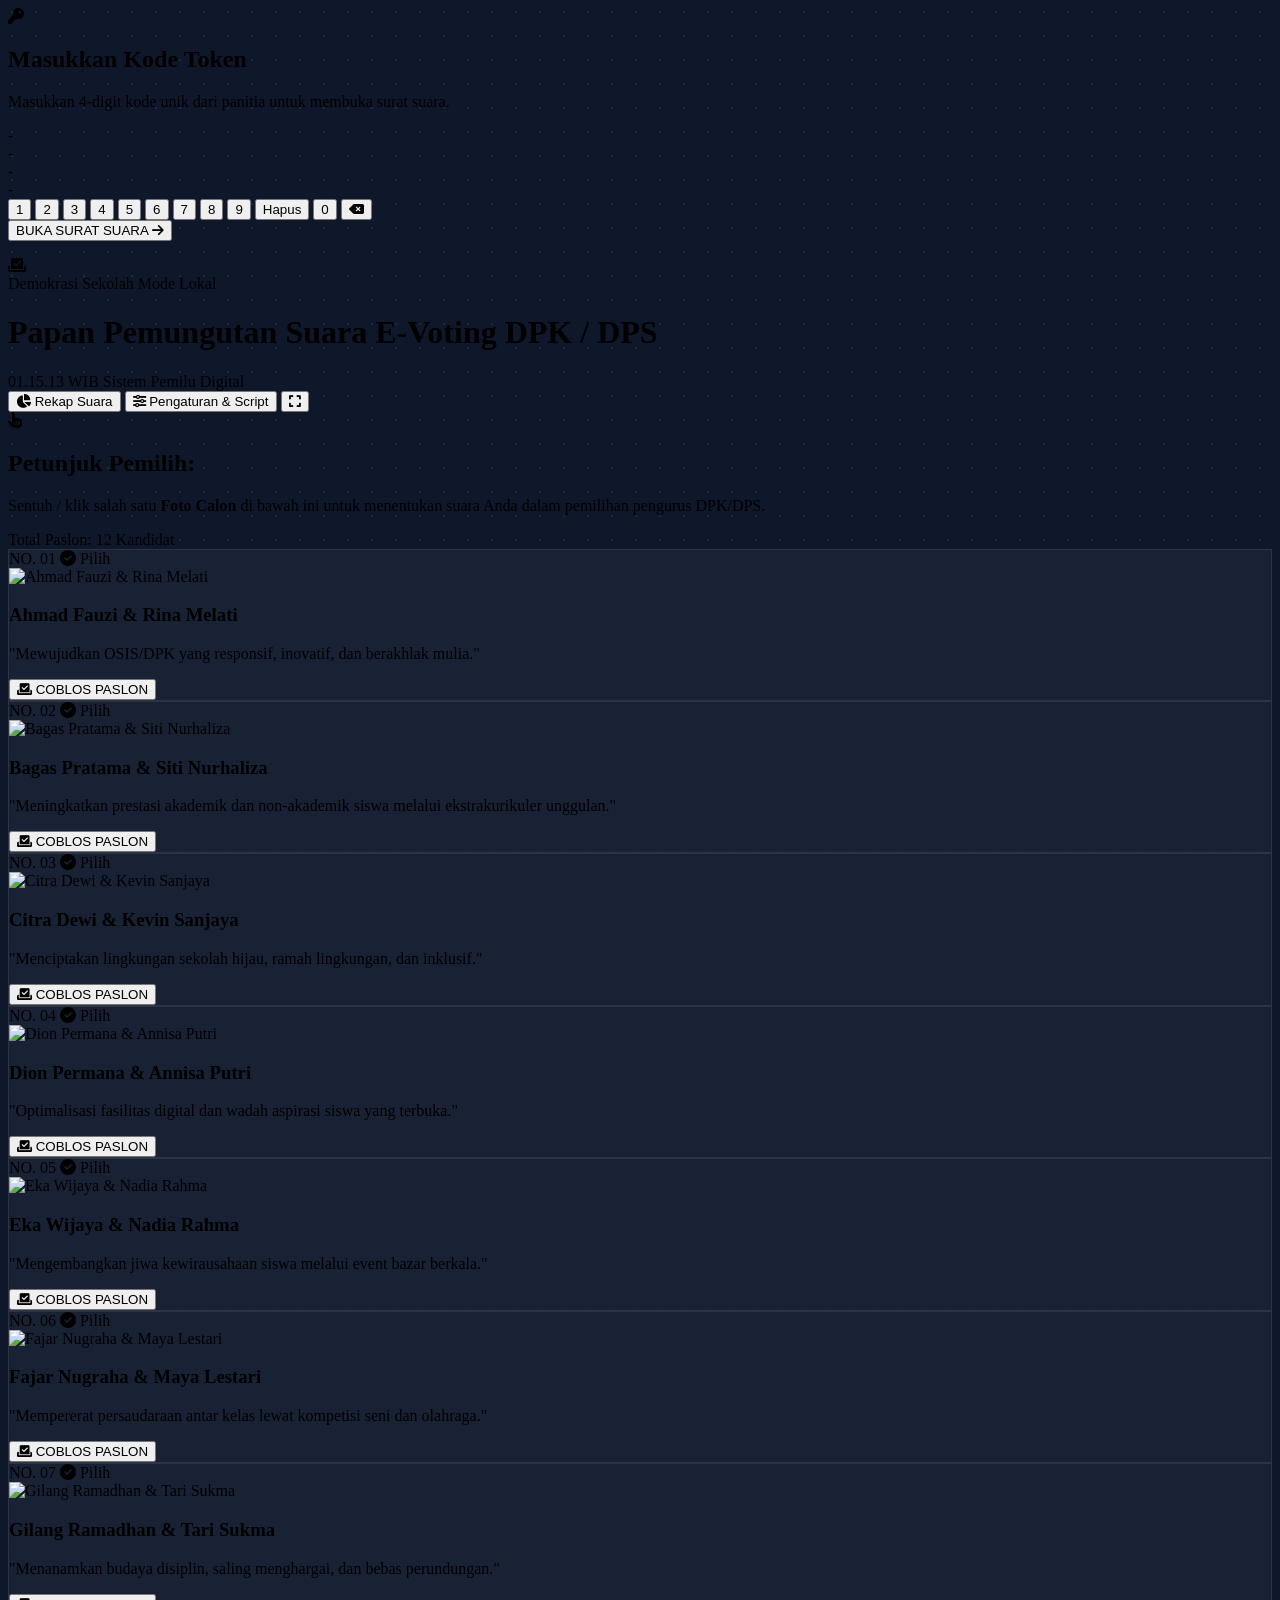
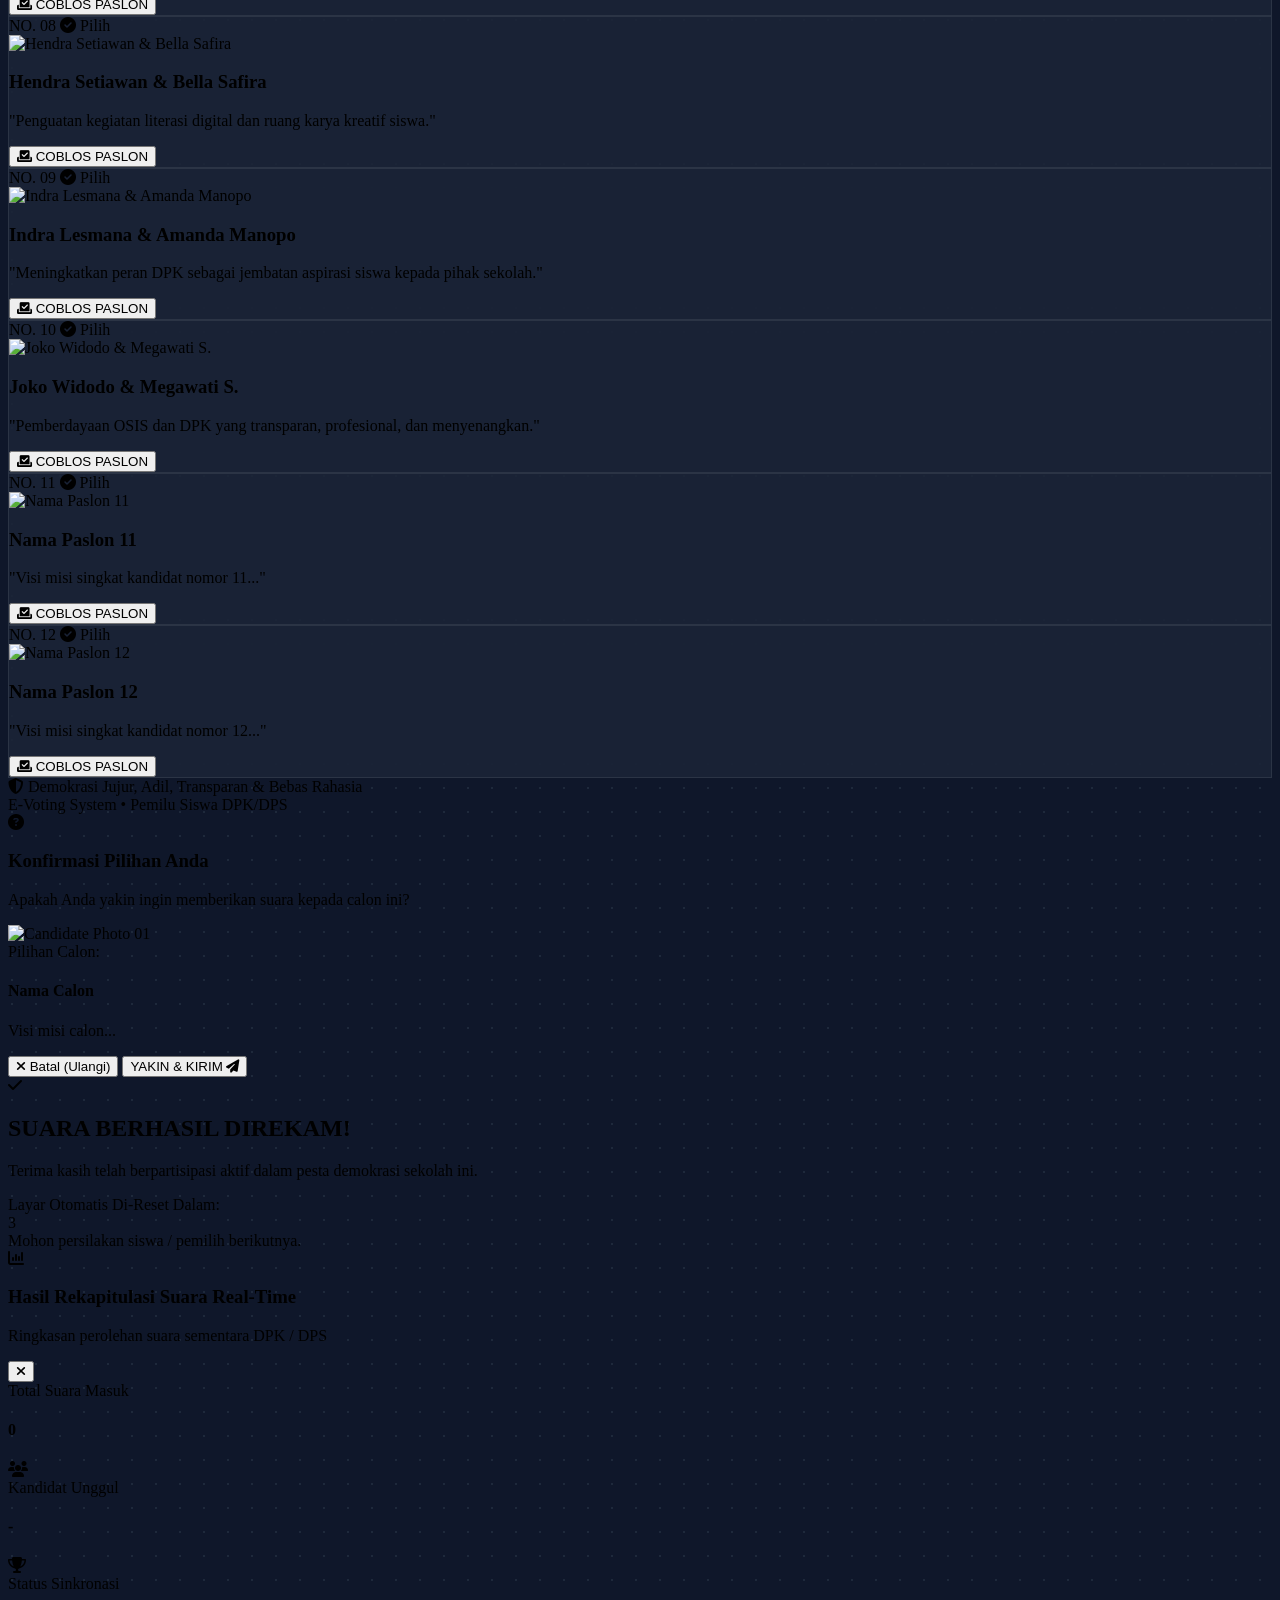
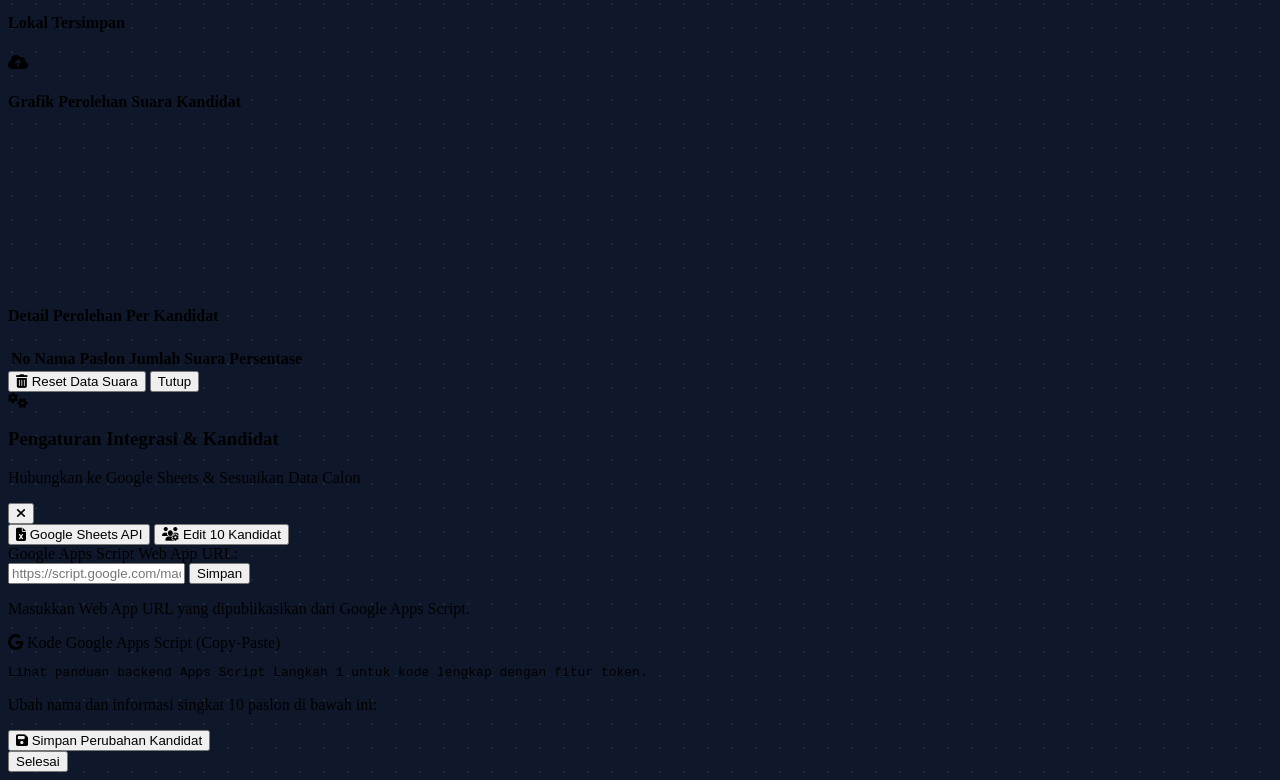
==== commit 49b993e6: "Update index.html" ====
--- a/index.html
+++ b/index.html
@@ -164,7 +164,7 @@
       </div>
       <div class="hidden lg:block text-right">
         <span class="text-xs text-slate-400">Total Paslon:</span>
-        <span class="block text-lg font-black text-brand-400">10 Kandidat</span>
+        <span class="block text-lg font-black text-brand-400">12 Kandidat</span>
       </div>
     </div>
 
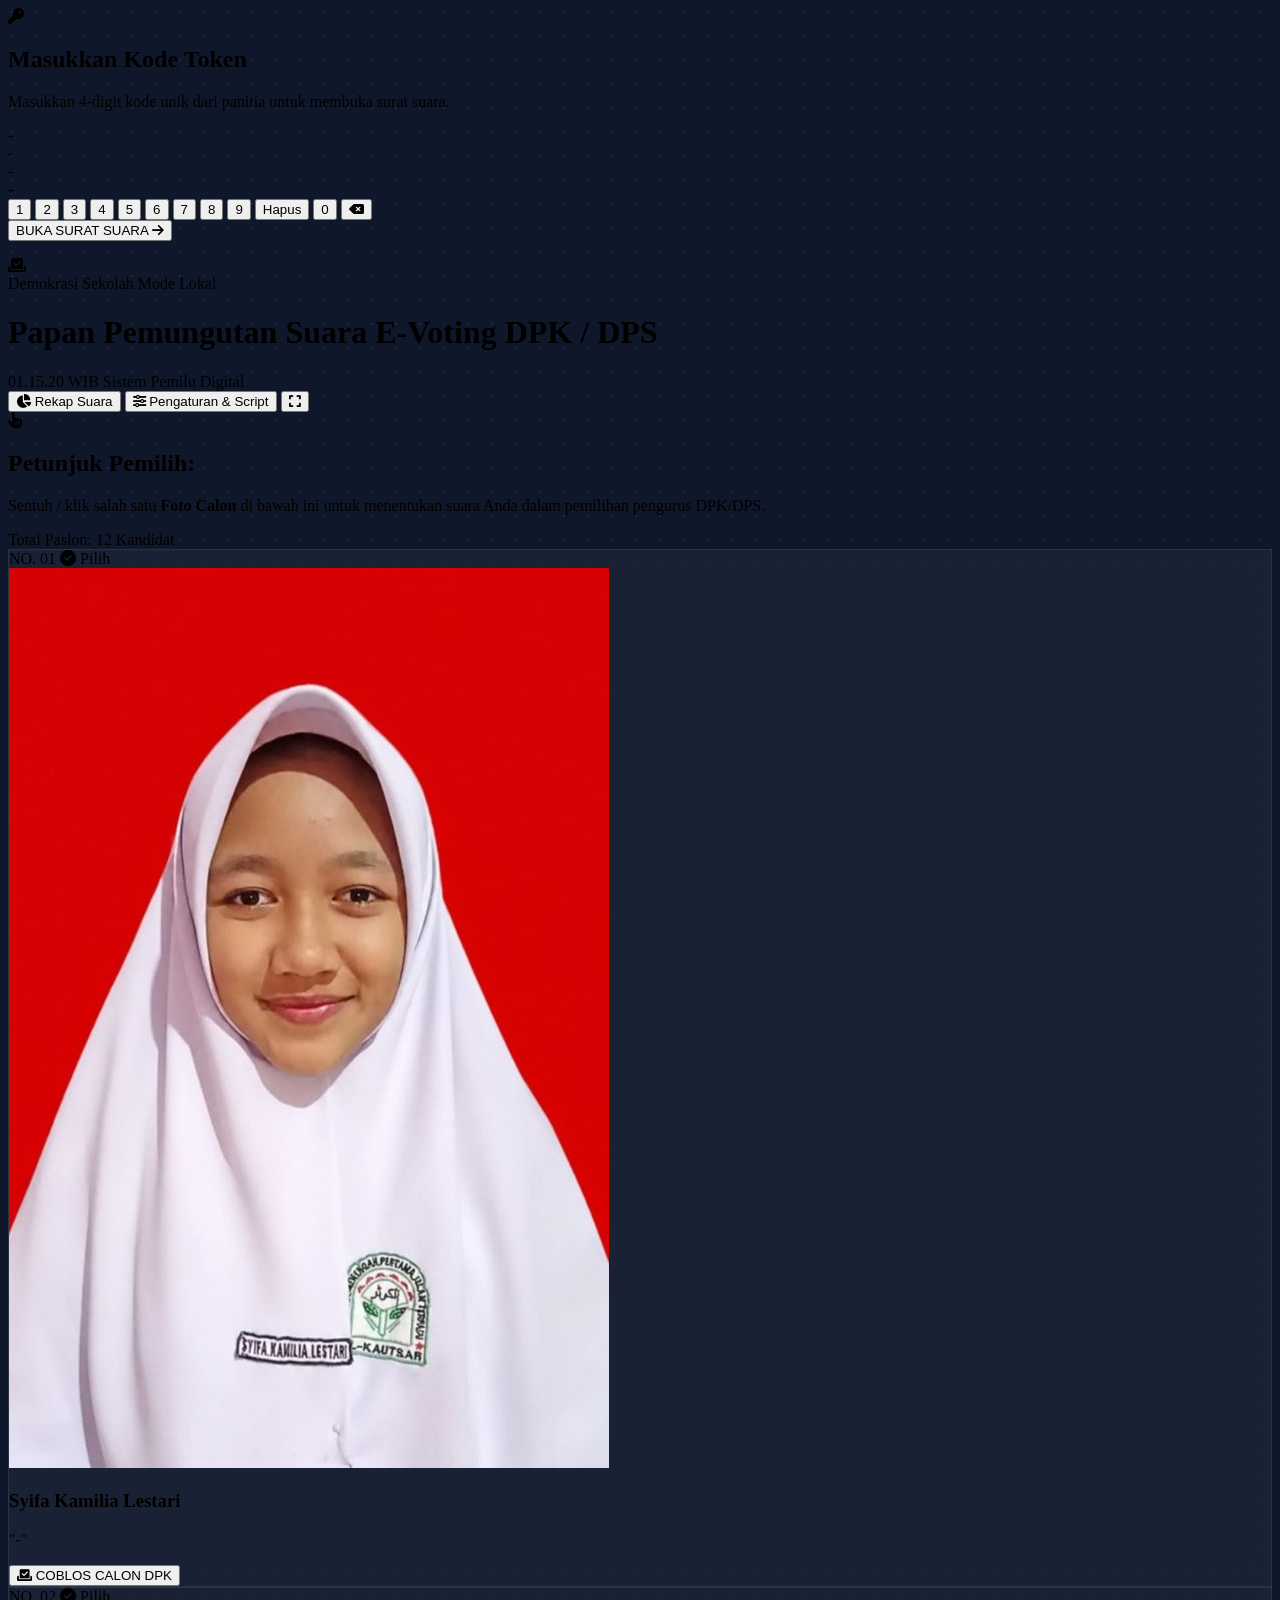
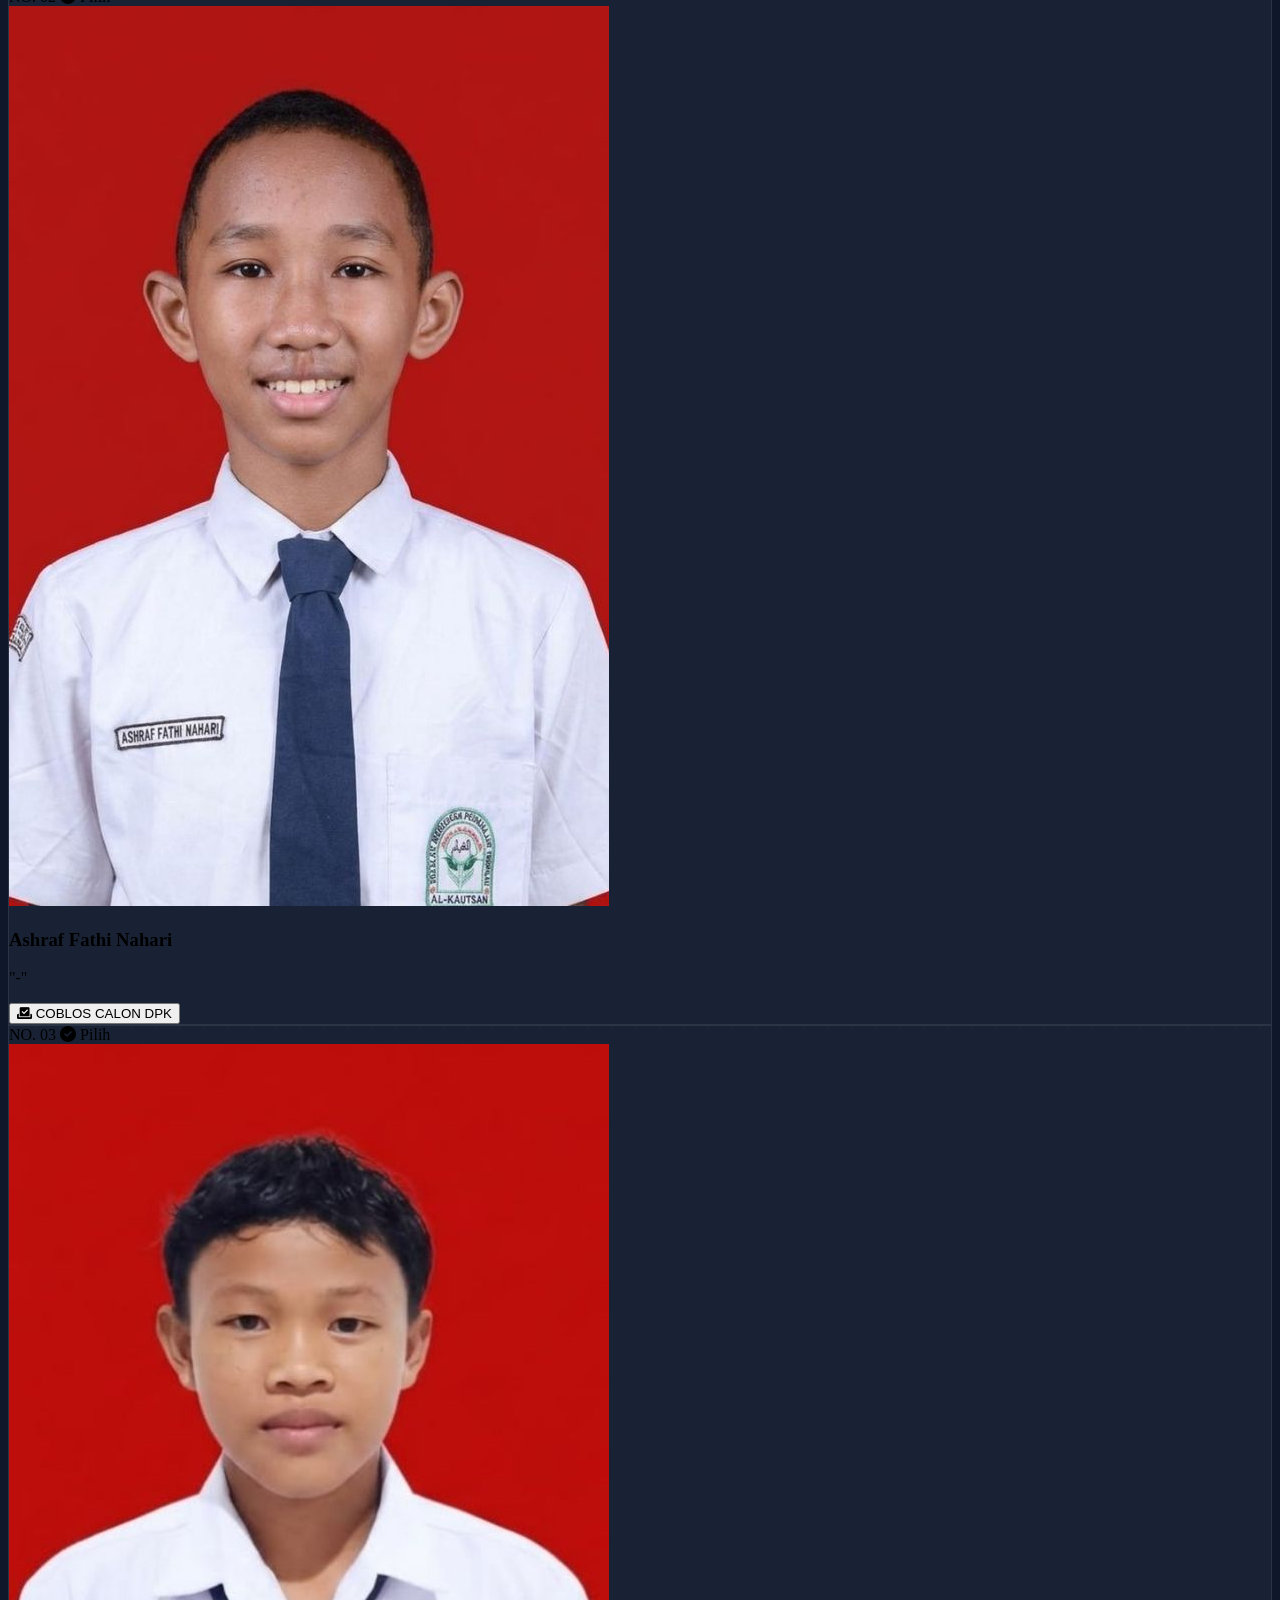
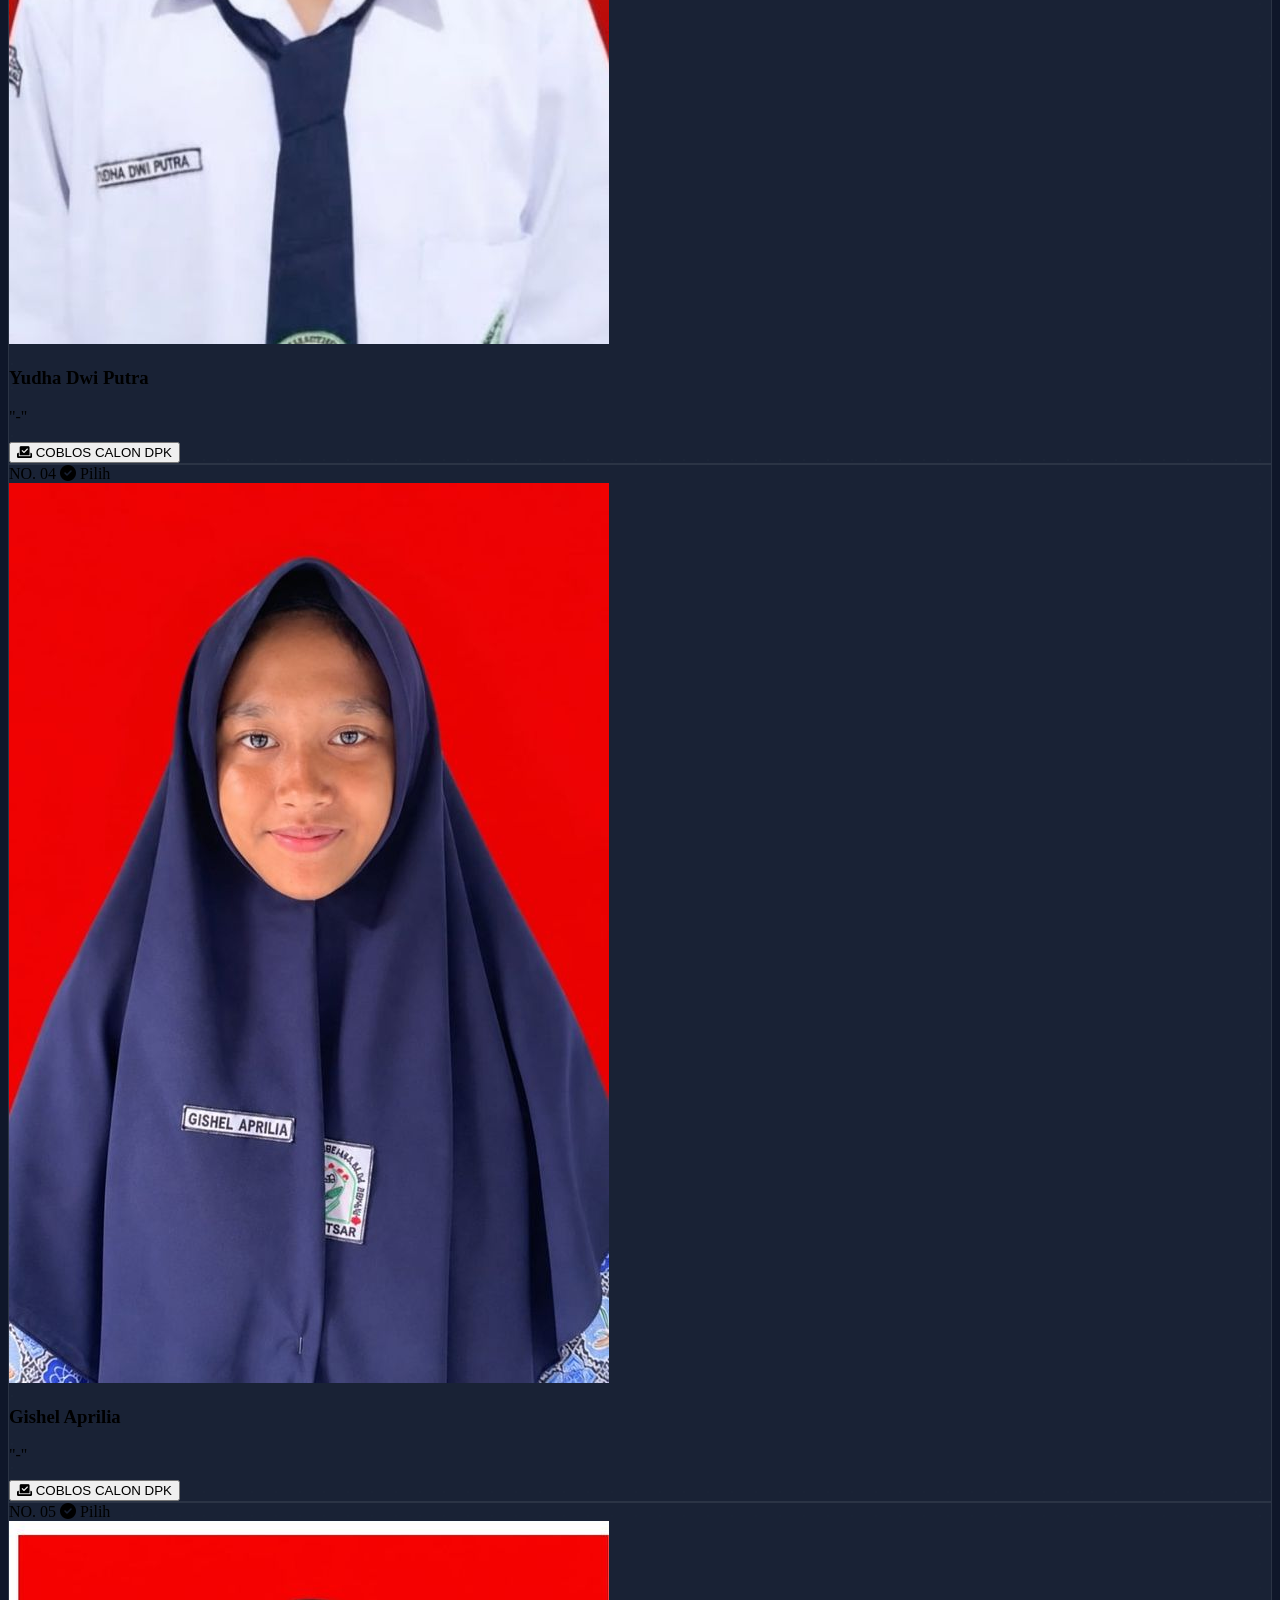
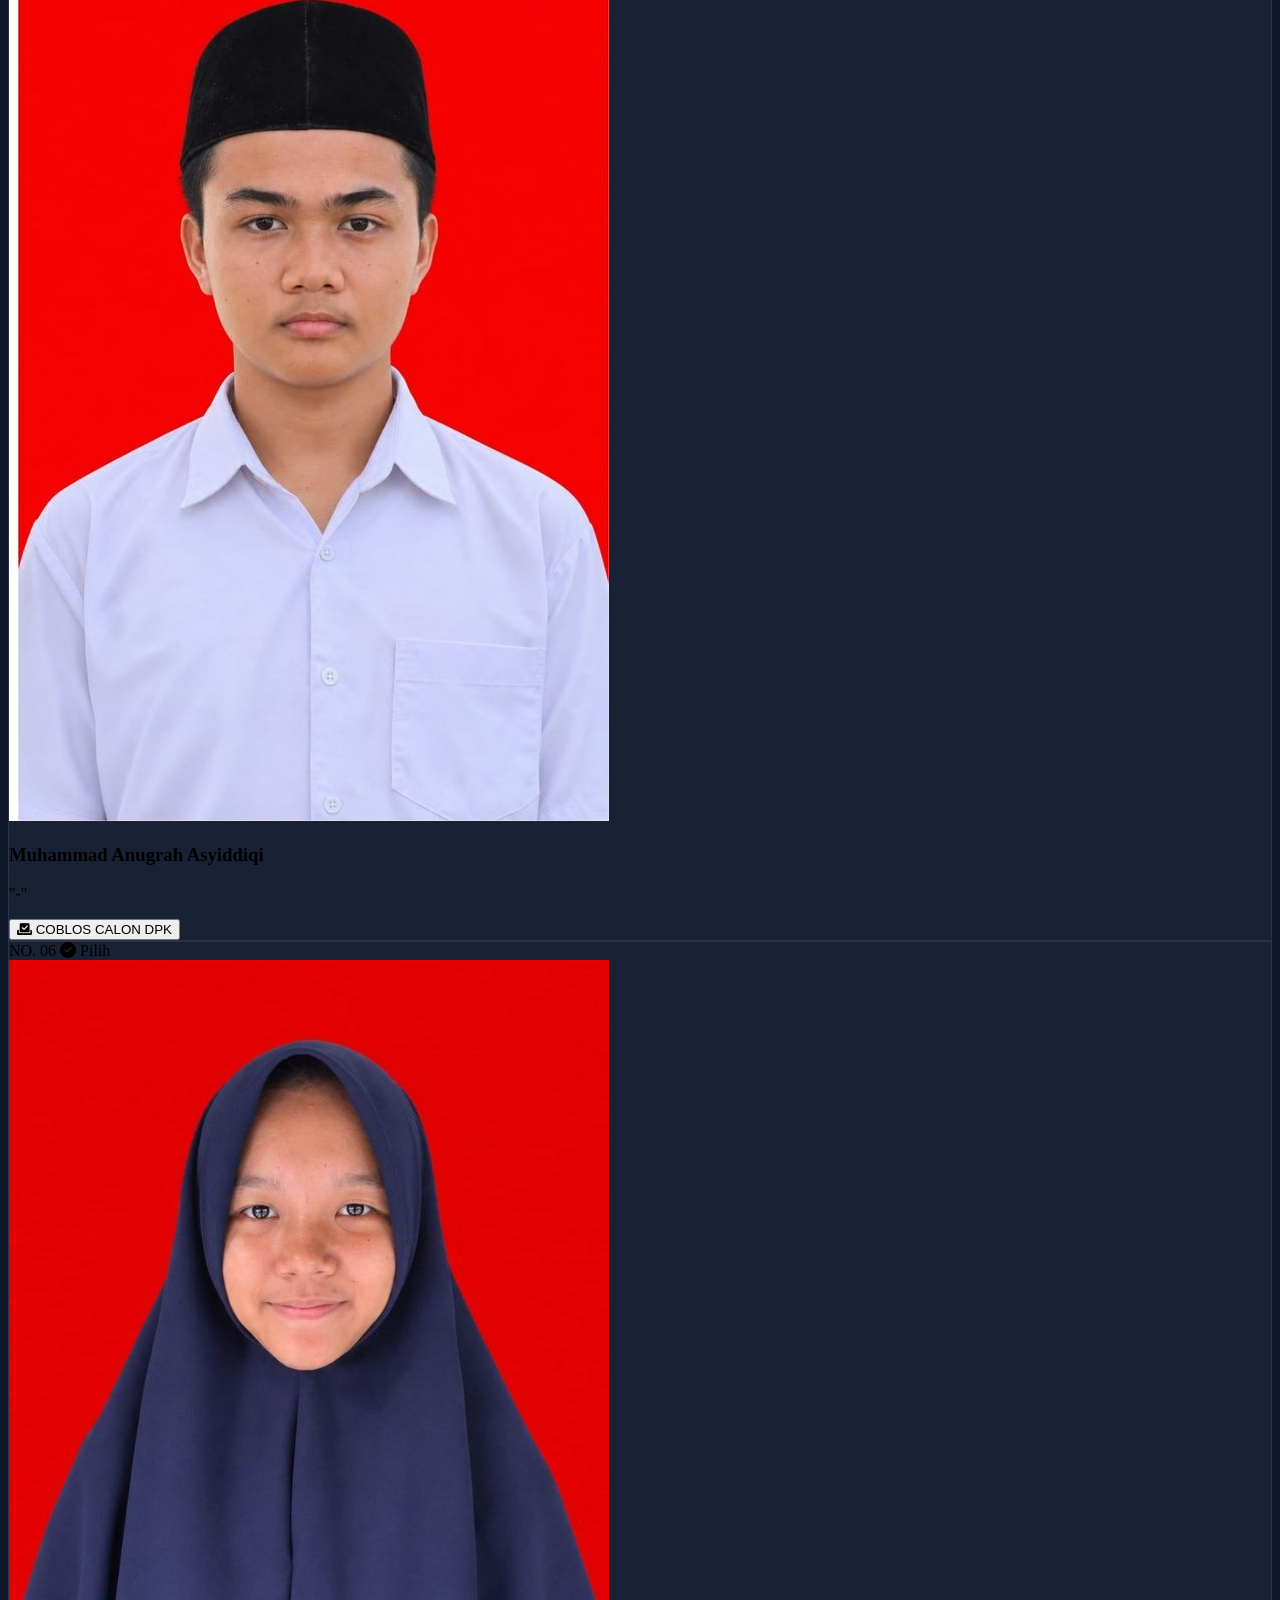
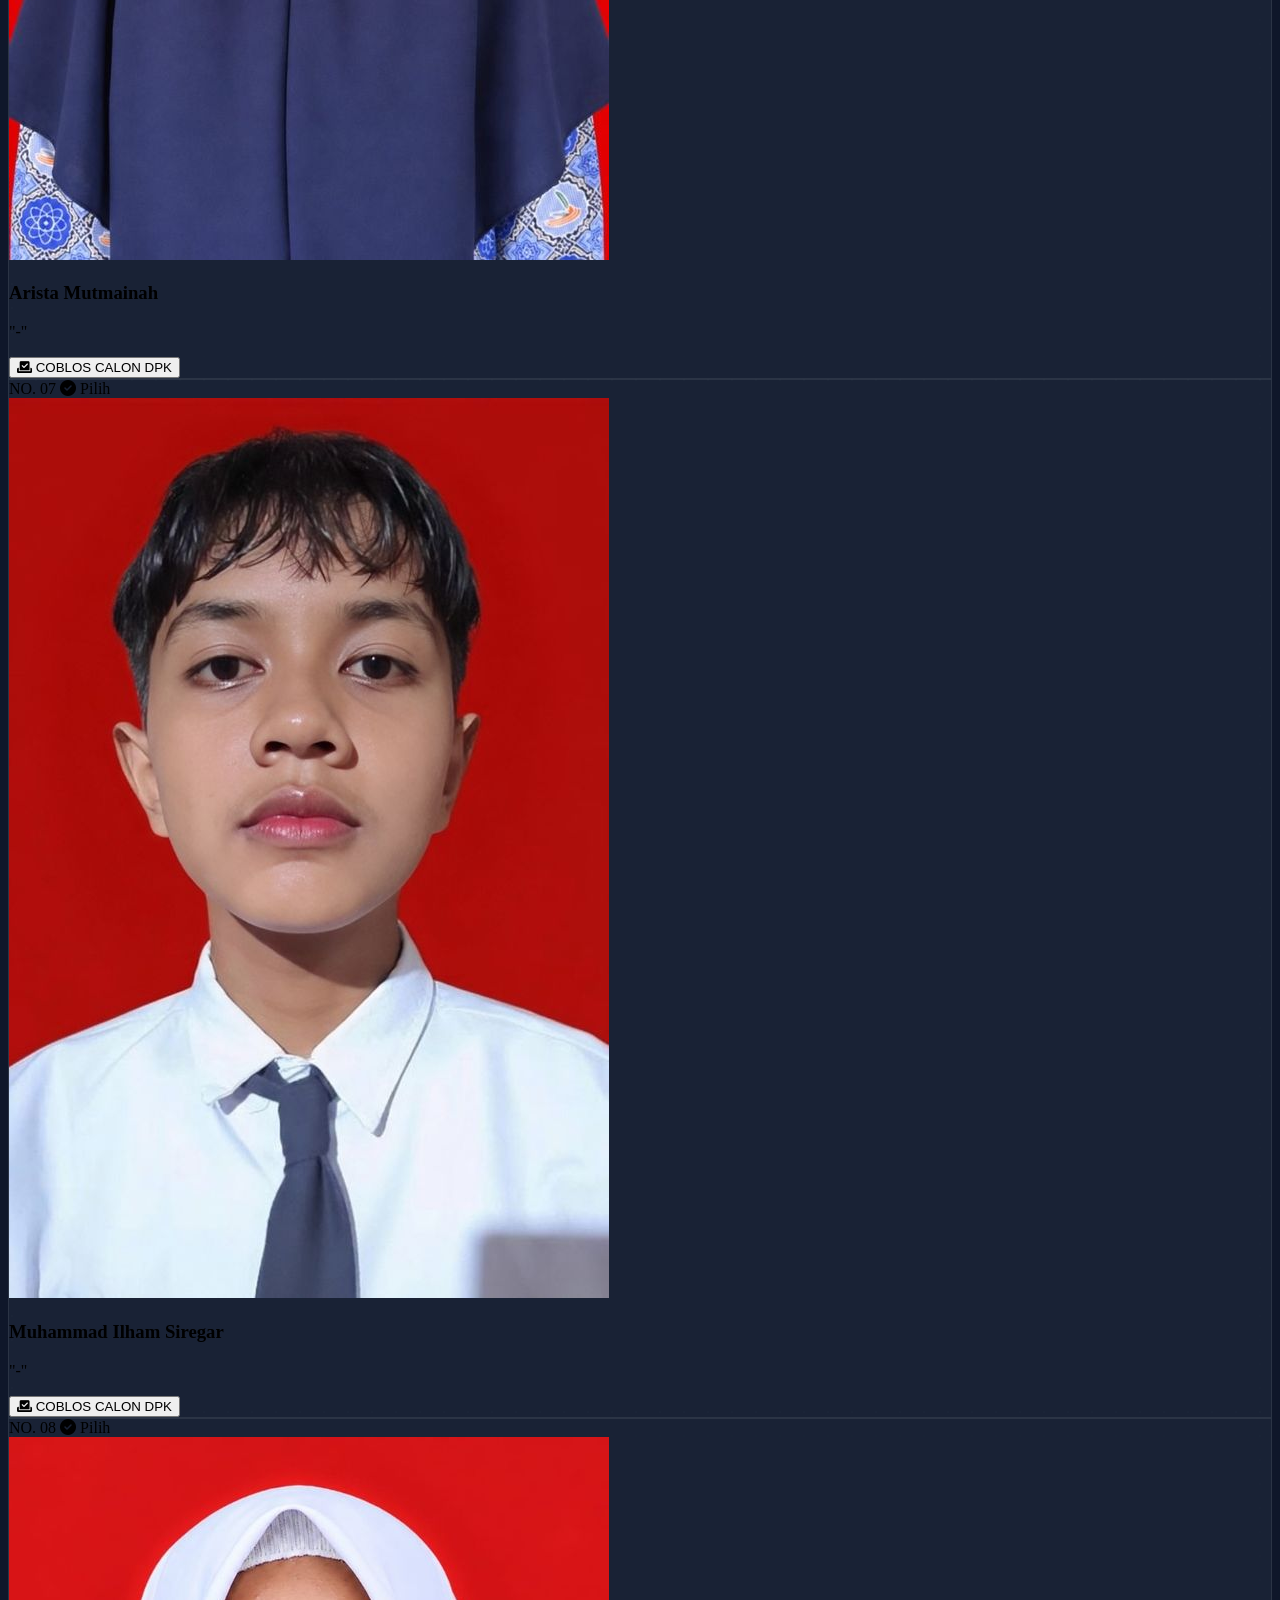
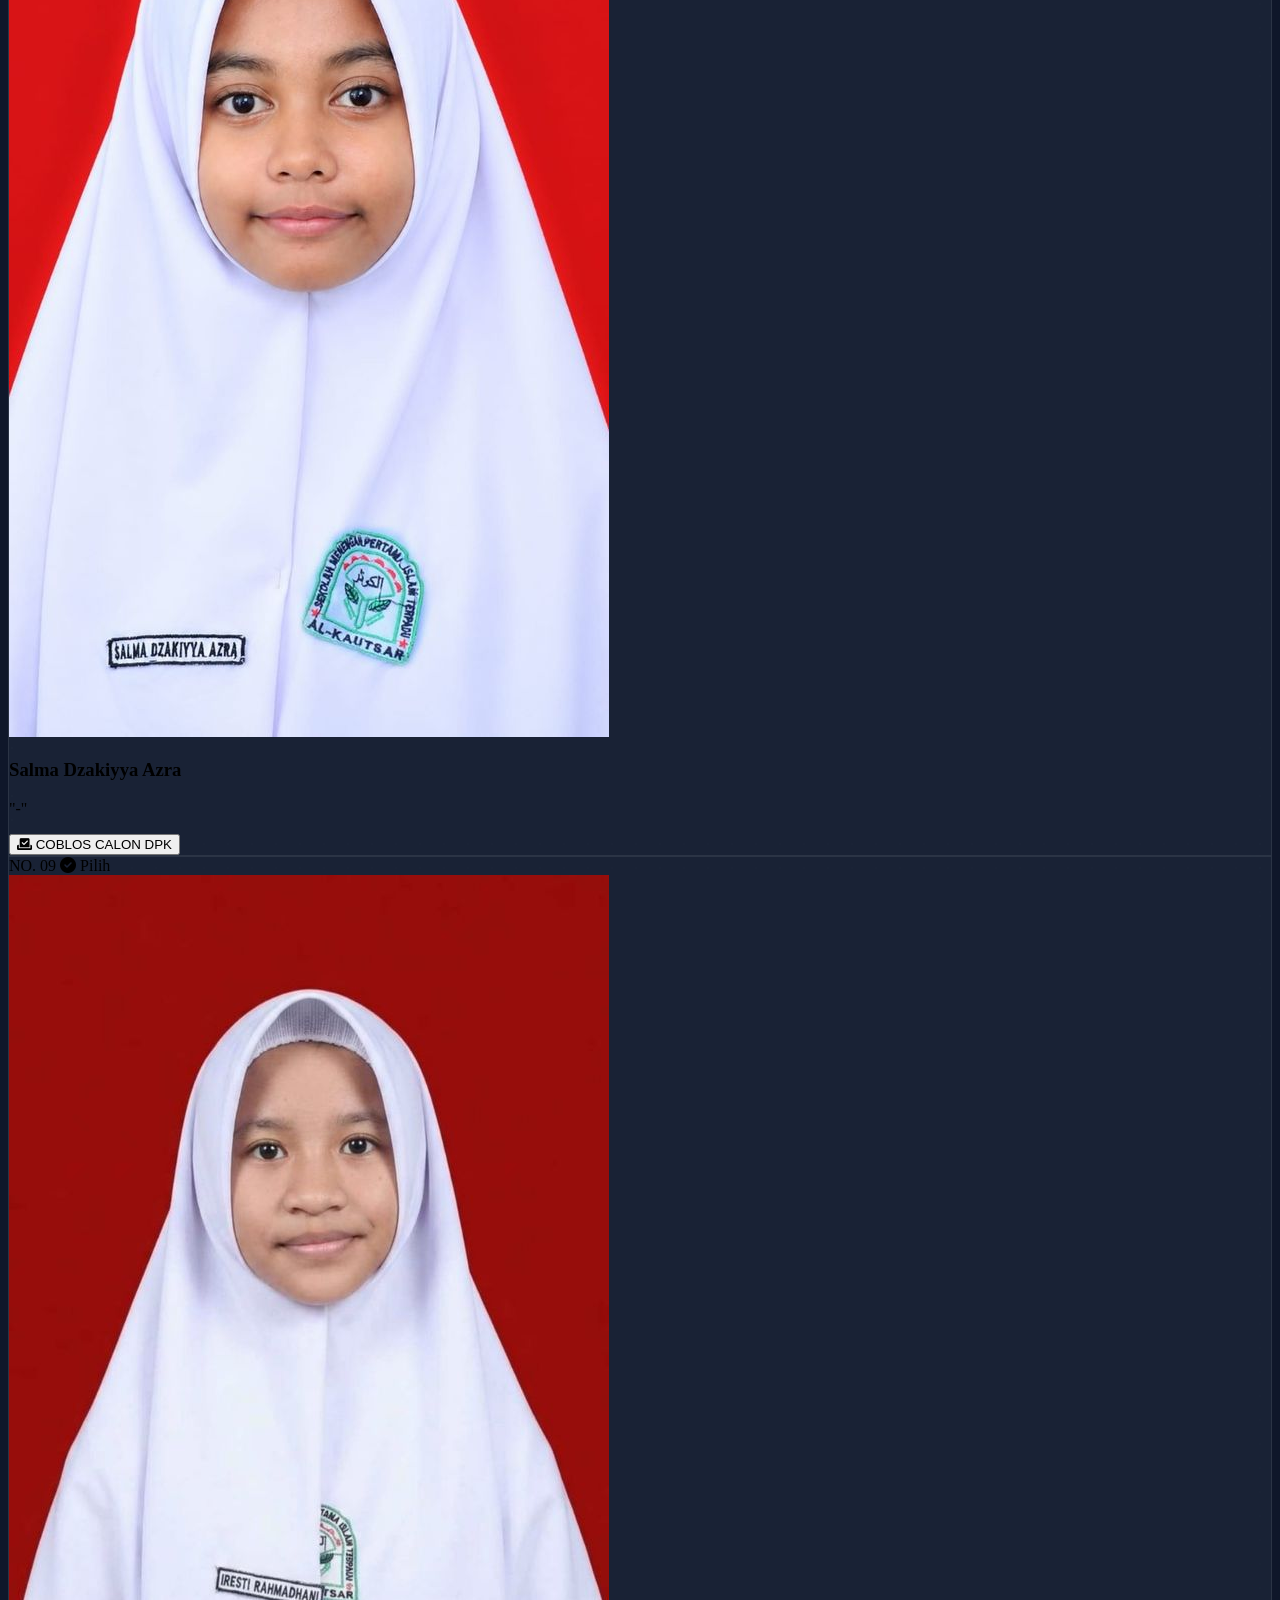
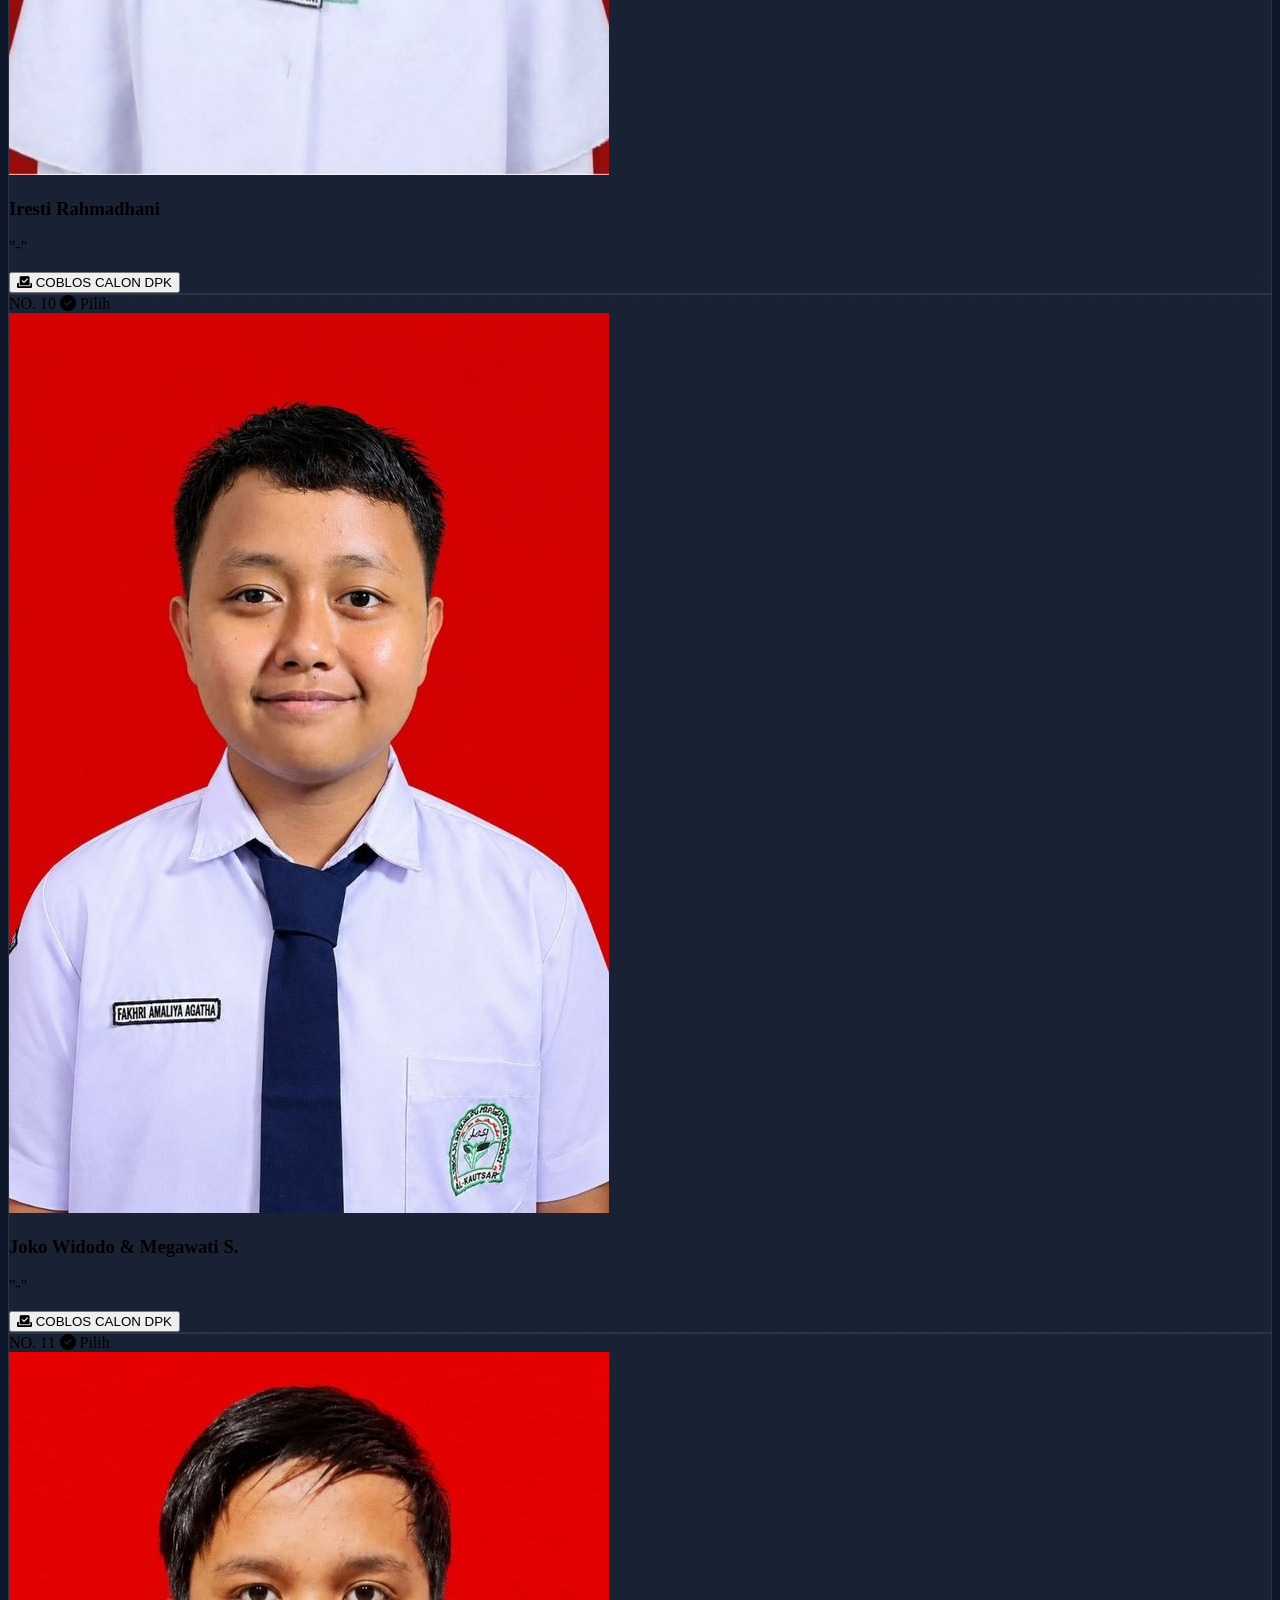
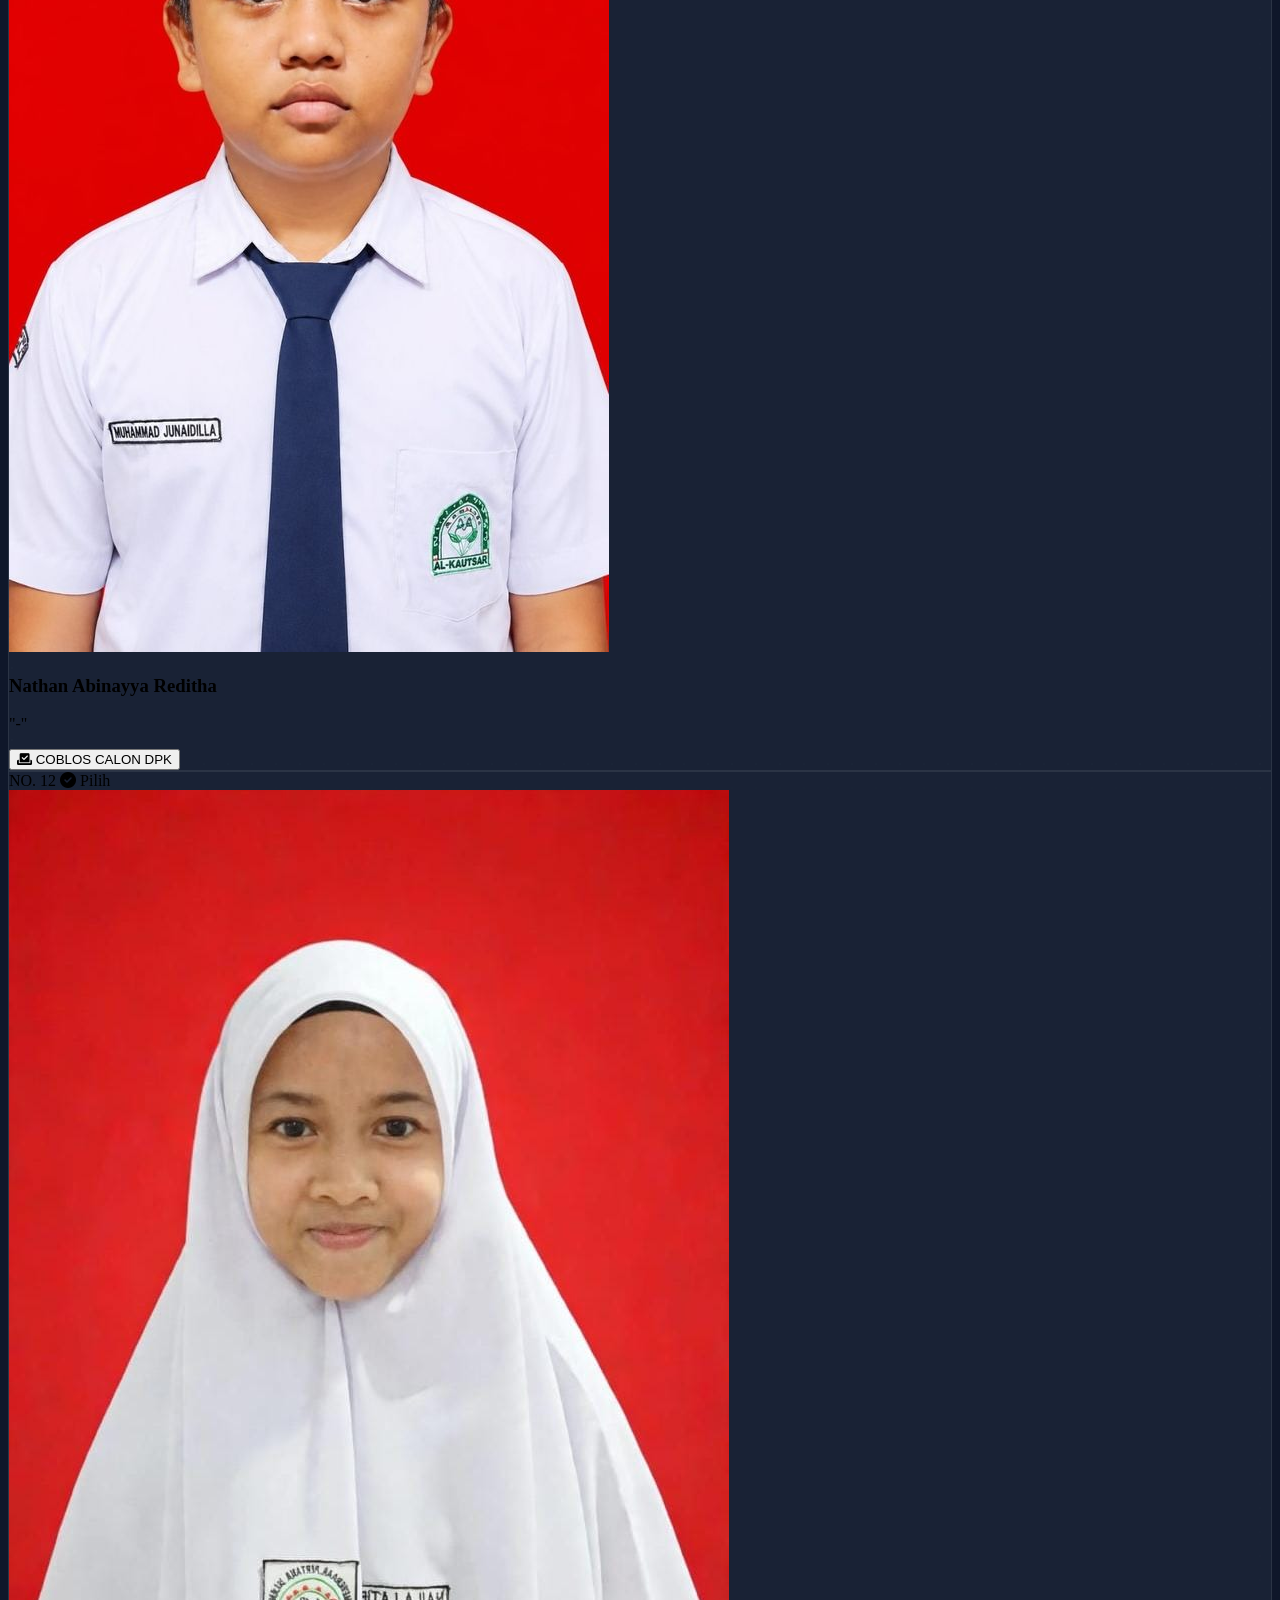
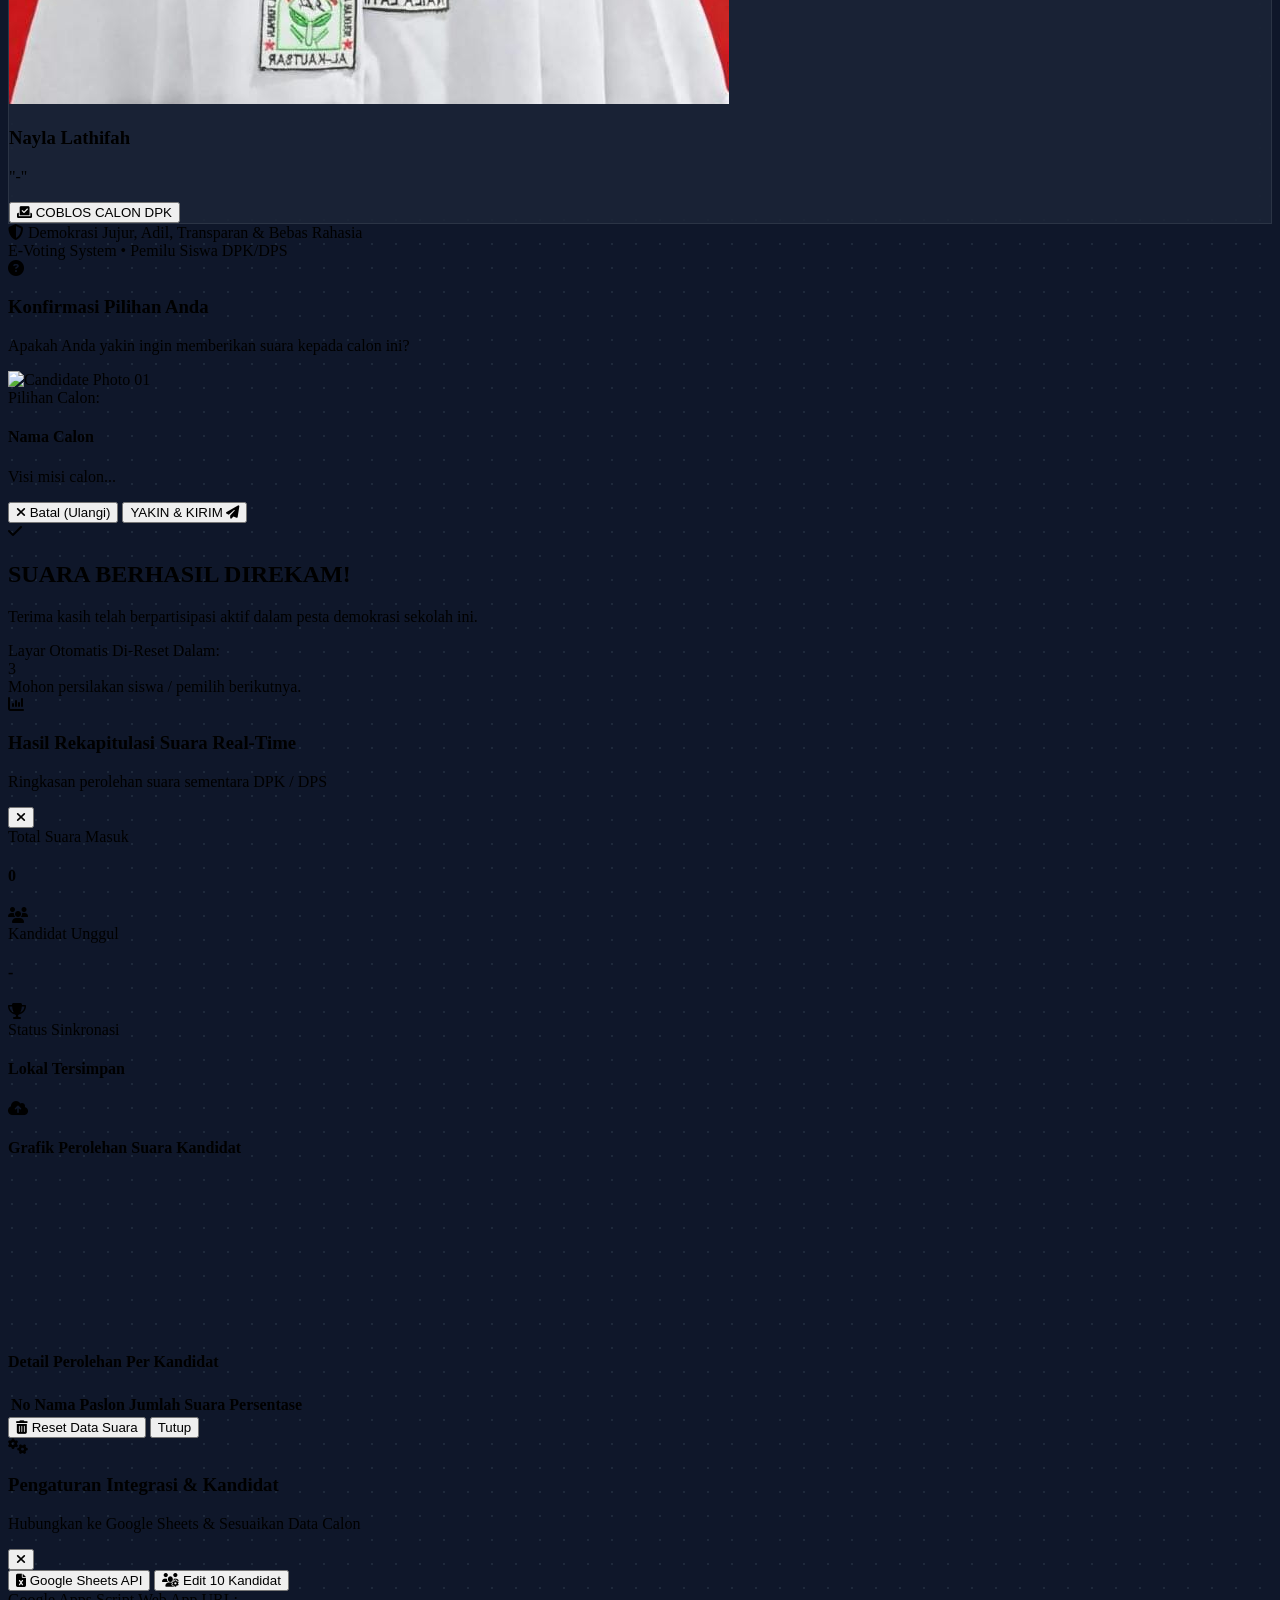
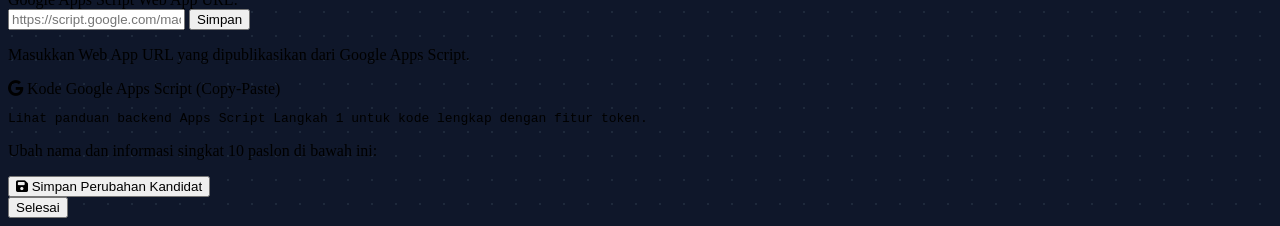
==== commit 611ee6be: "Remove 'DPS' from the title in index.html" ====
--- a/index.html
+++ b/index.html
@@ -3,7 +3,7 @@
 <head>
   <meta charset="UTF-8">
   <meta name="viewport" content="width=device-width, initial-scale=1.0">
-  <title>E-Voting Demokrasi Sekolah - Pemilihan DPK & DPS</title>
+  <title>E-Voting Demokrasi Sekolah - Pemilihan DPK</title>
   
   <!-- Tailwind CSS CDN -->
   <script src="https://cdn.tailwindcss.com"></script>
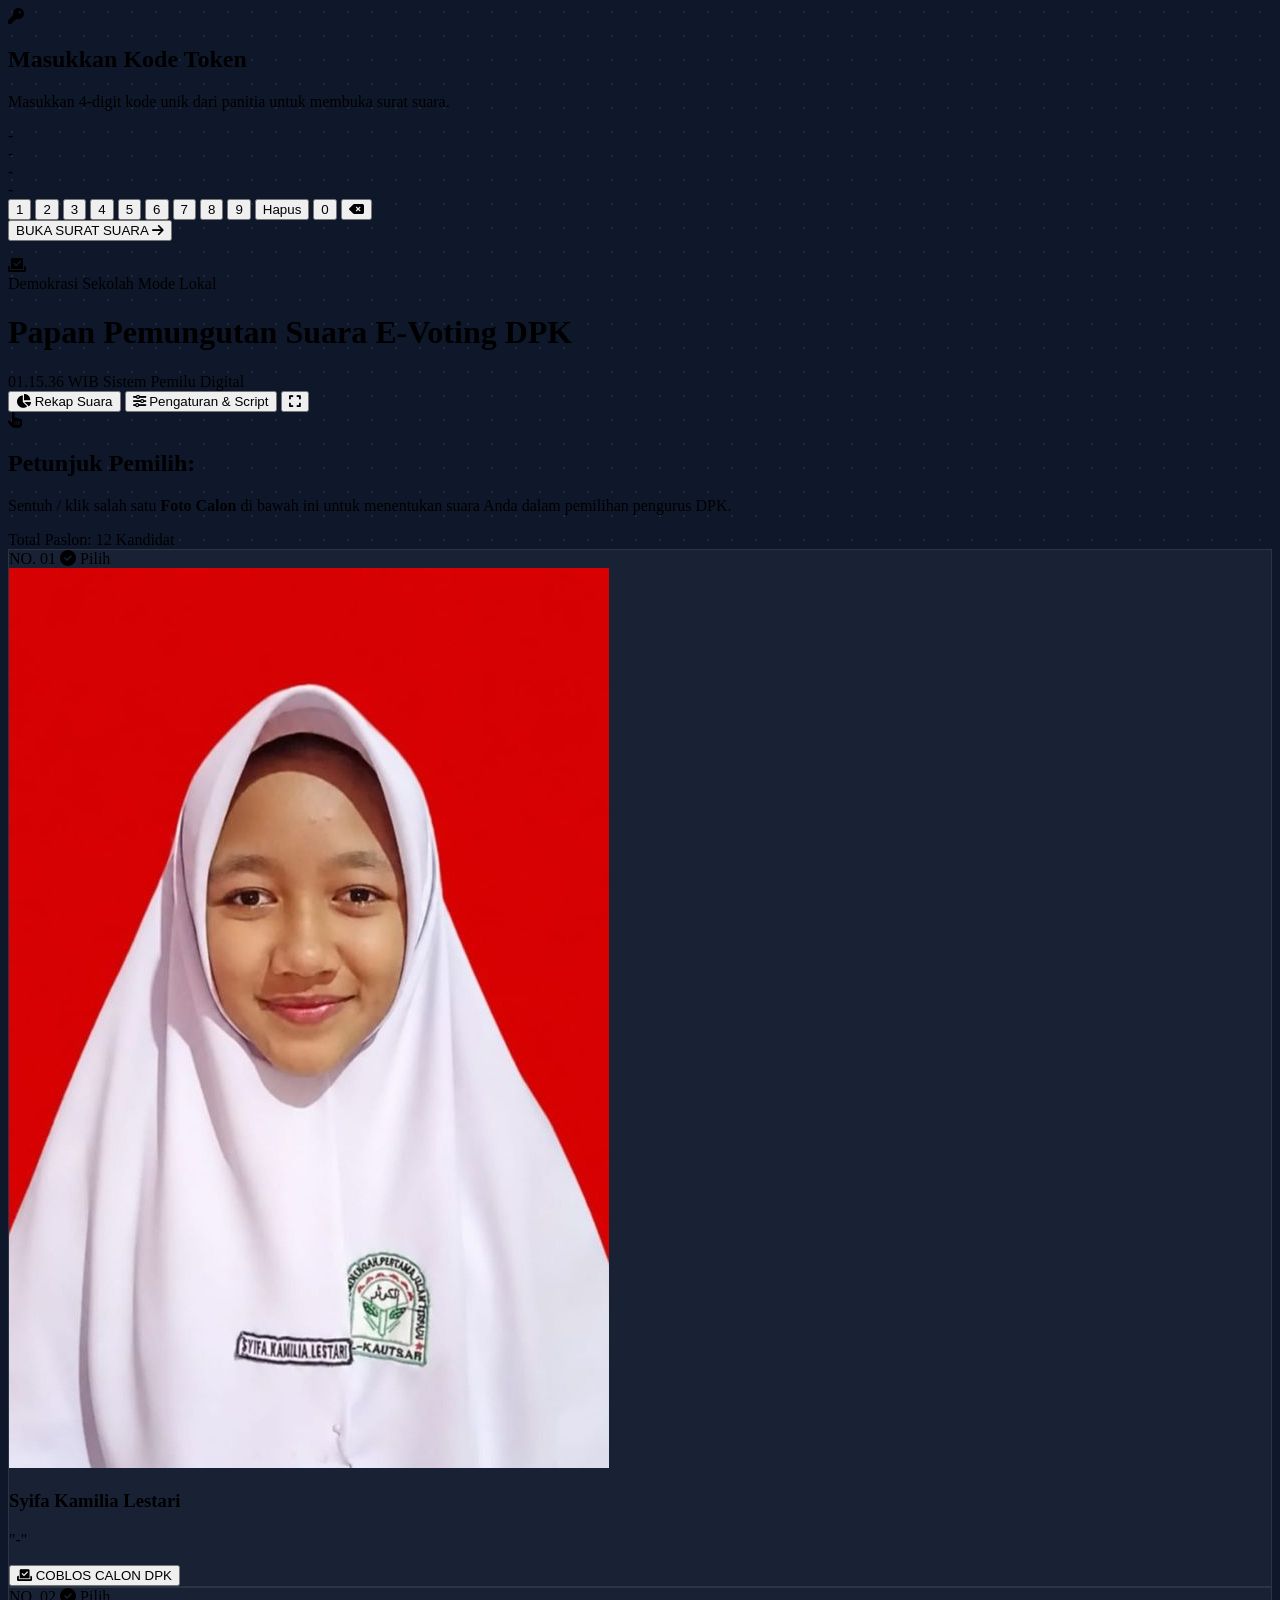
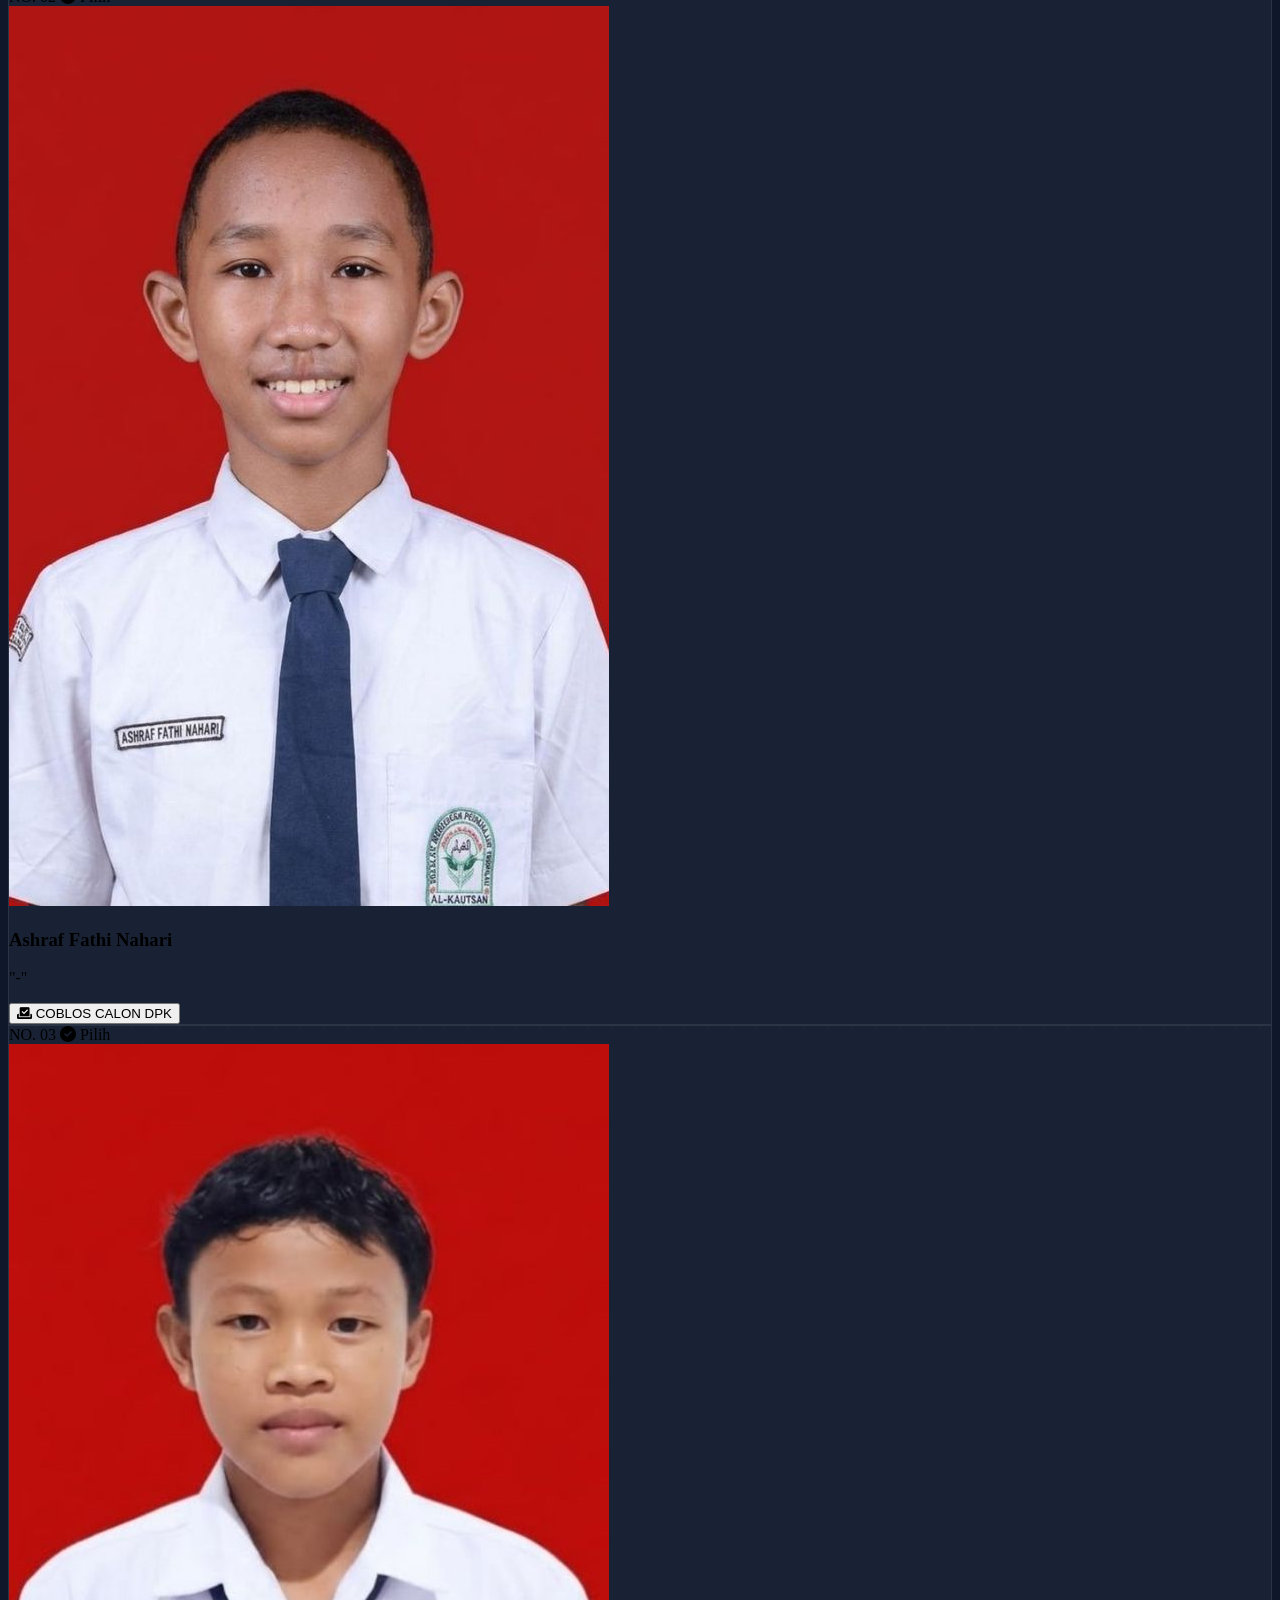
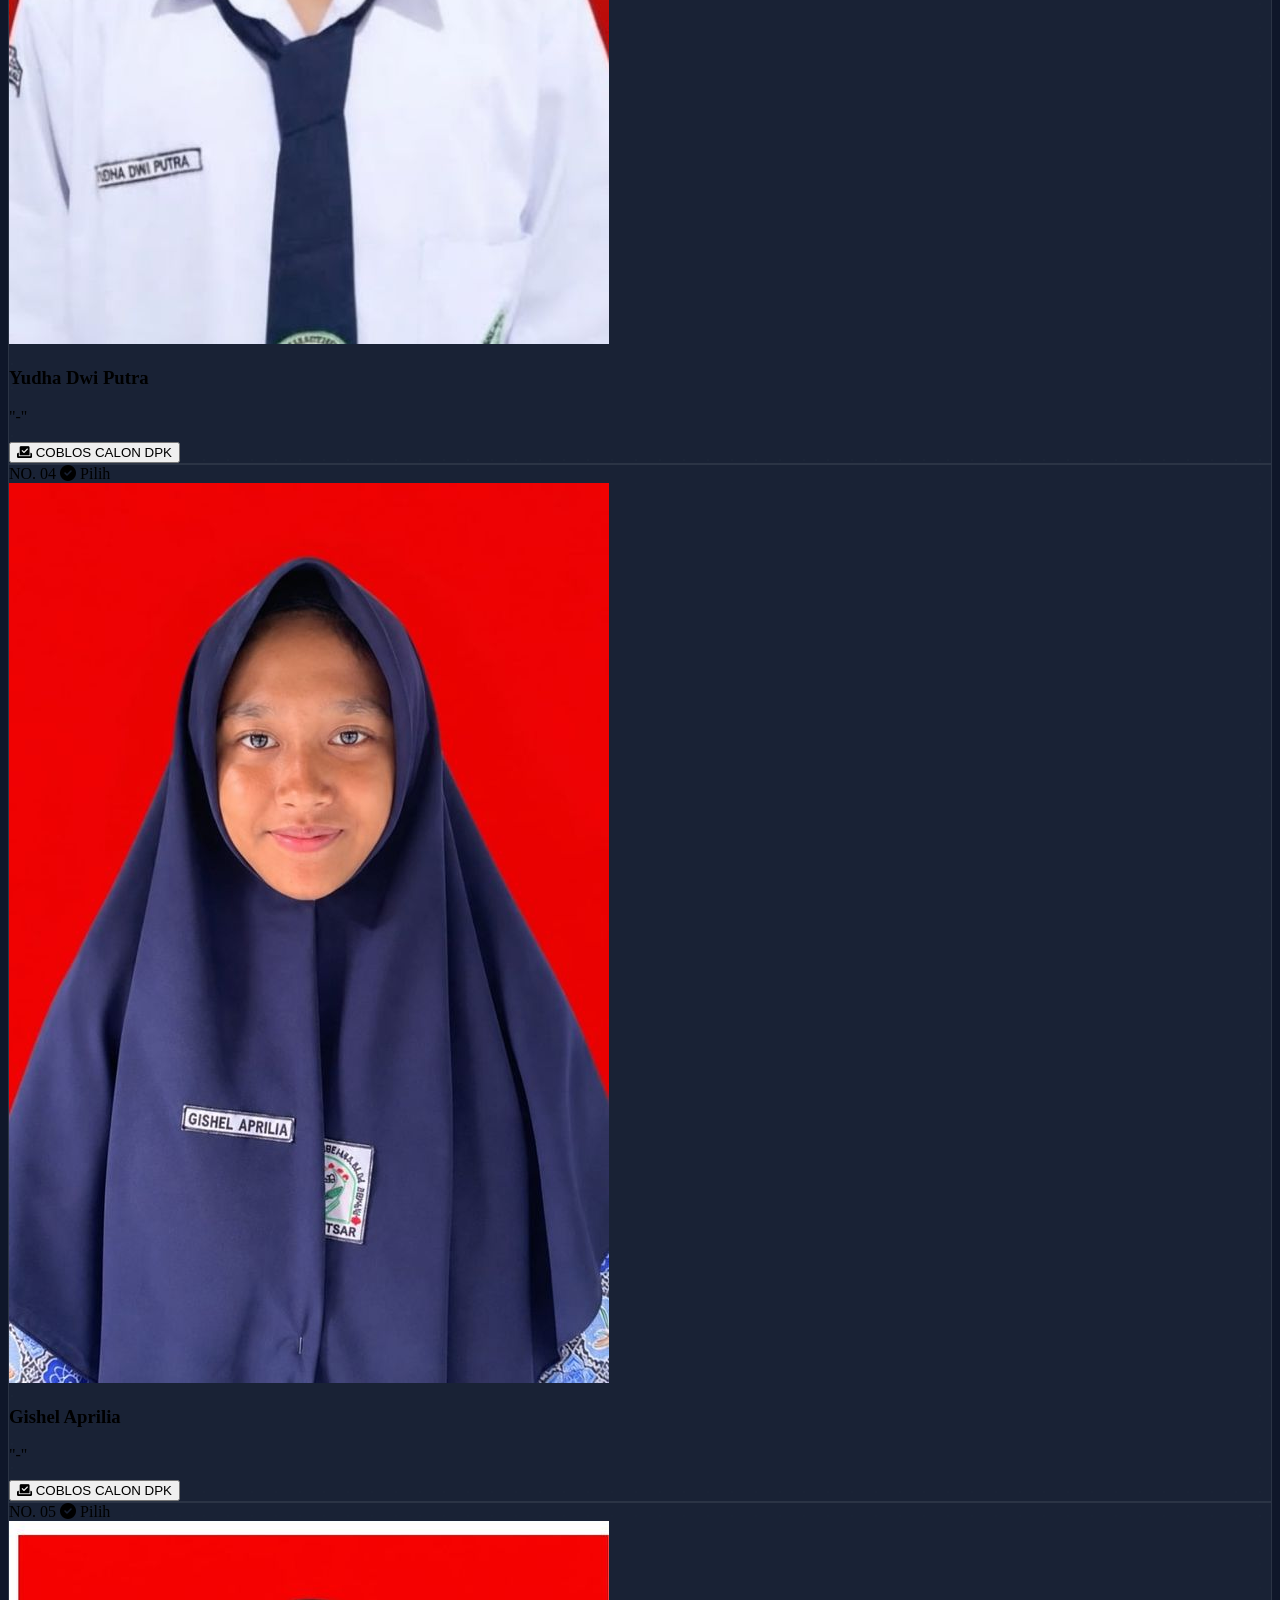
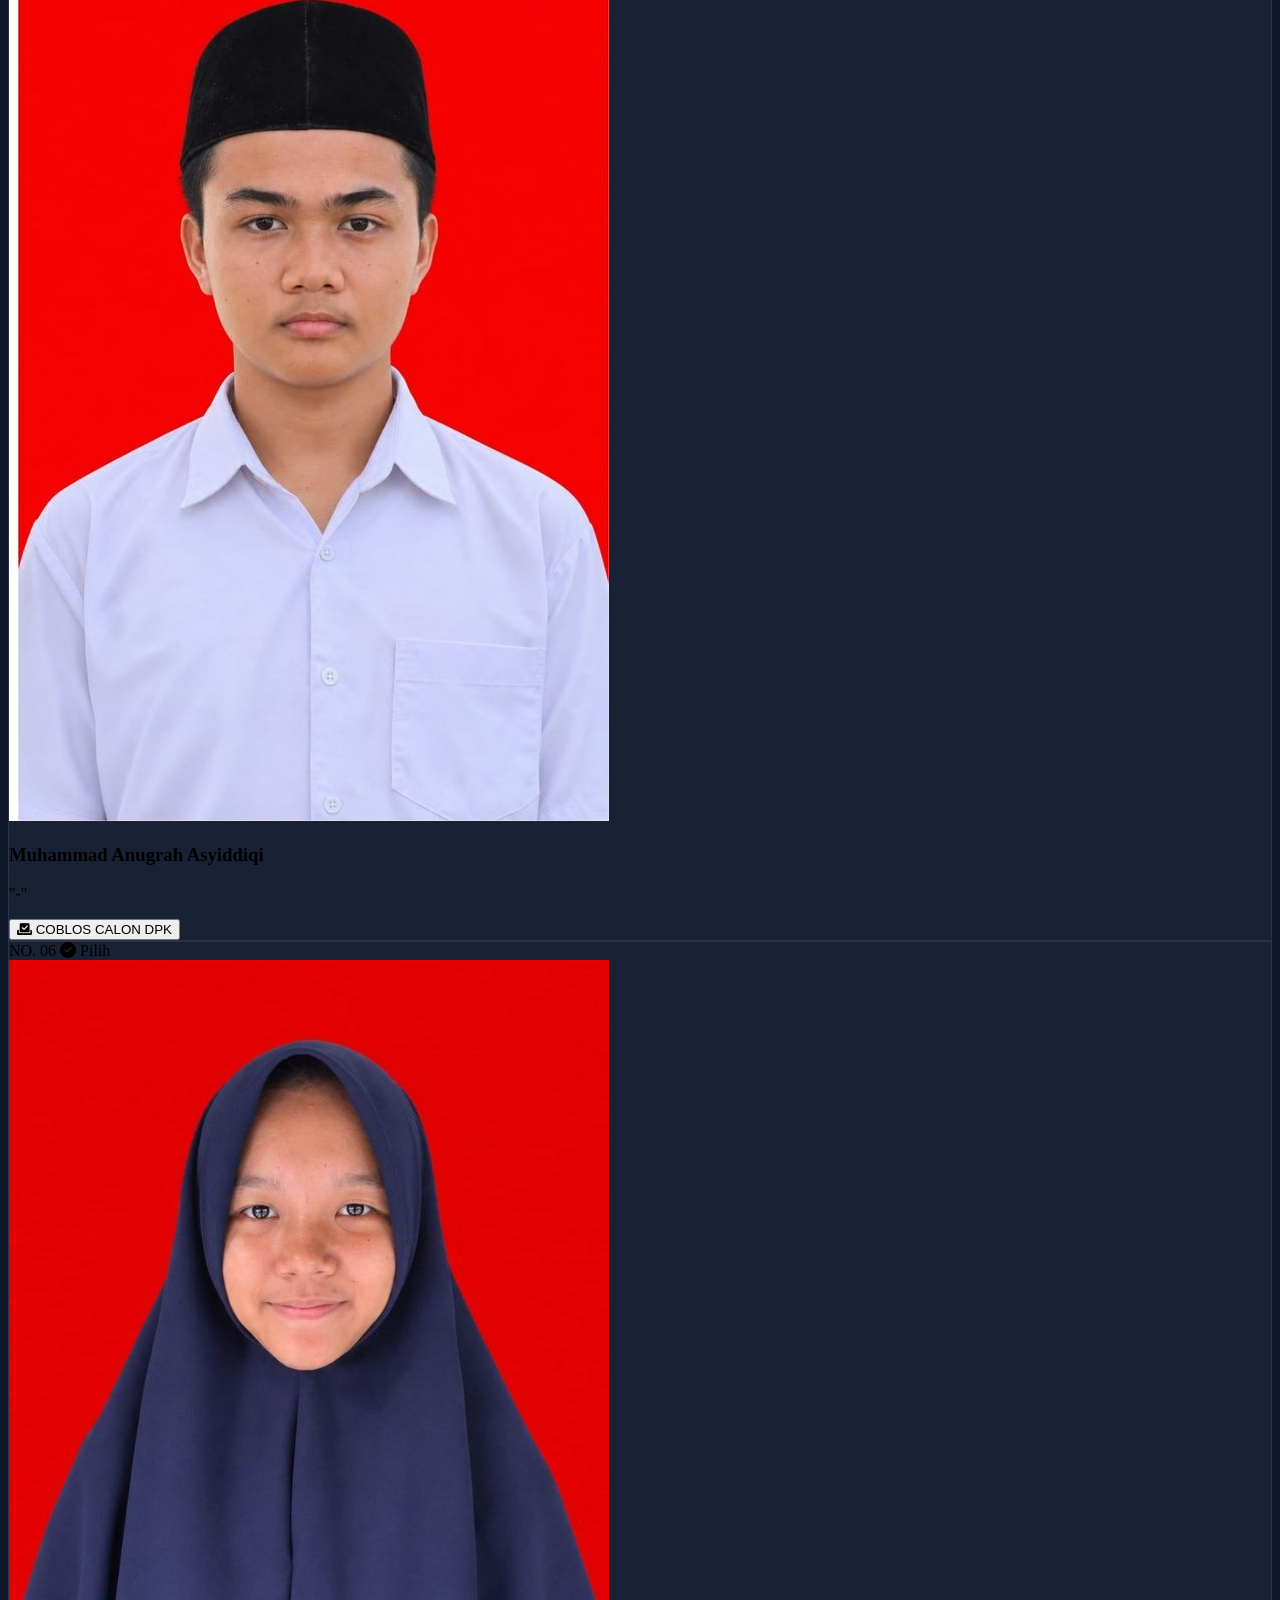
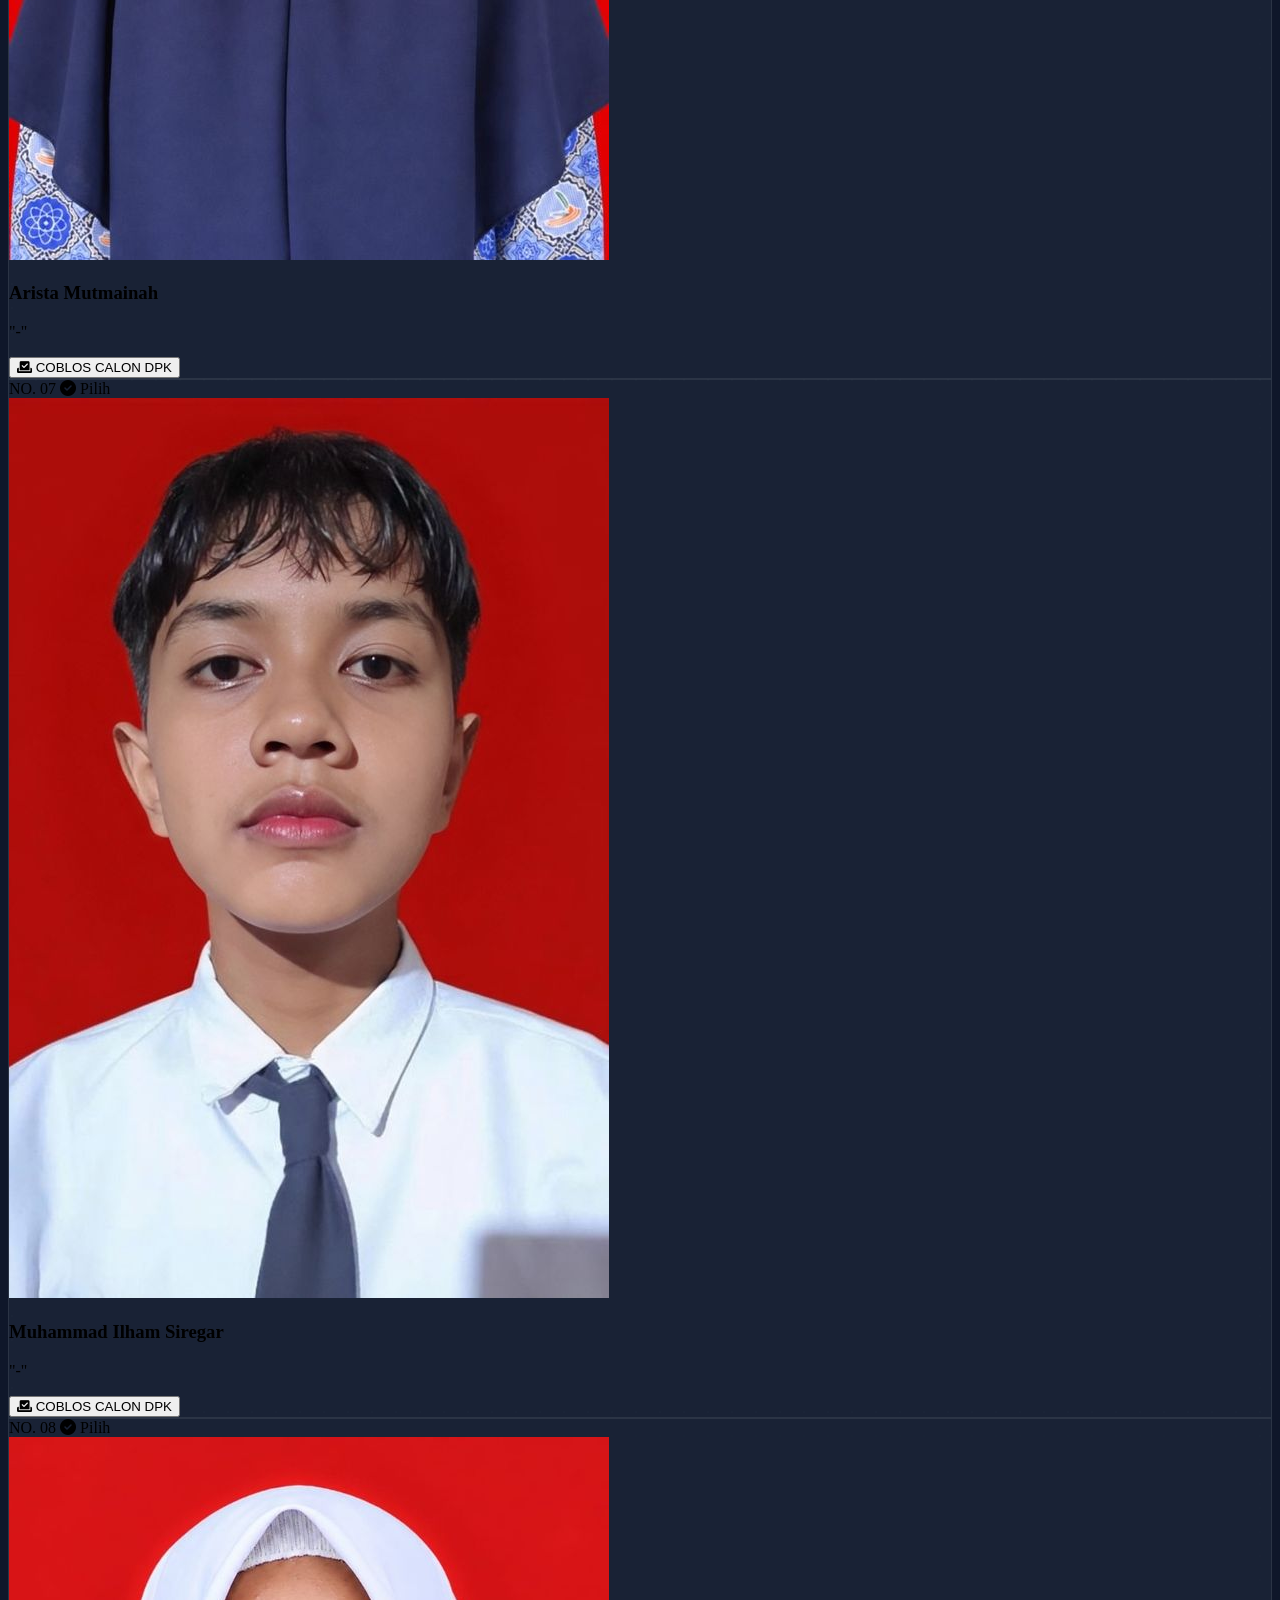
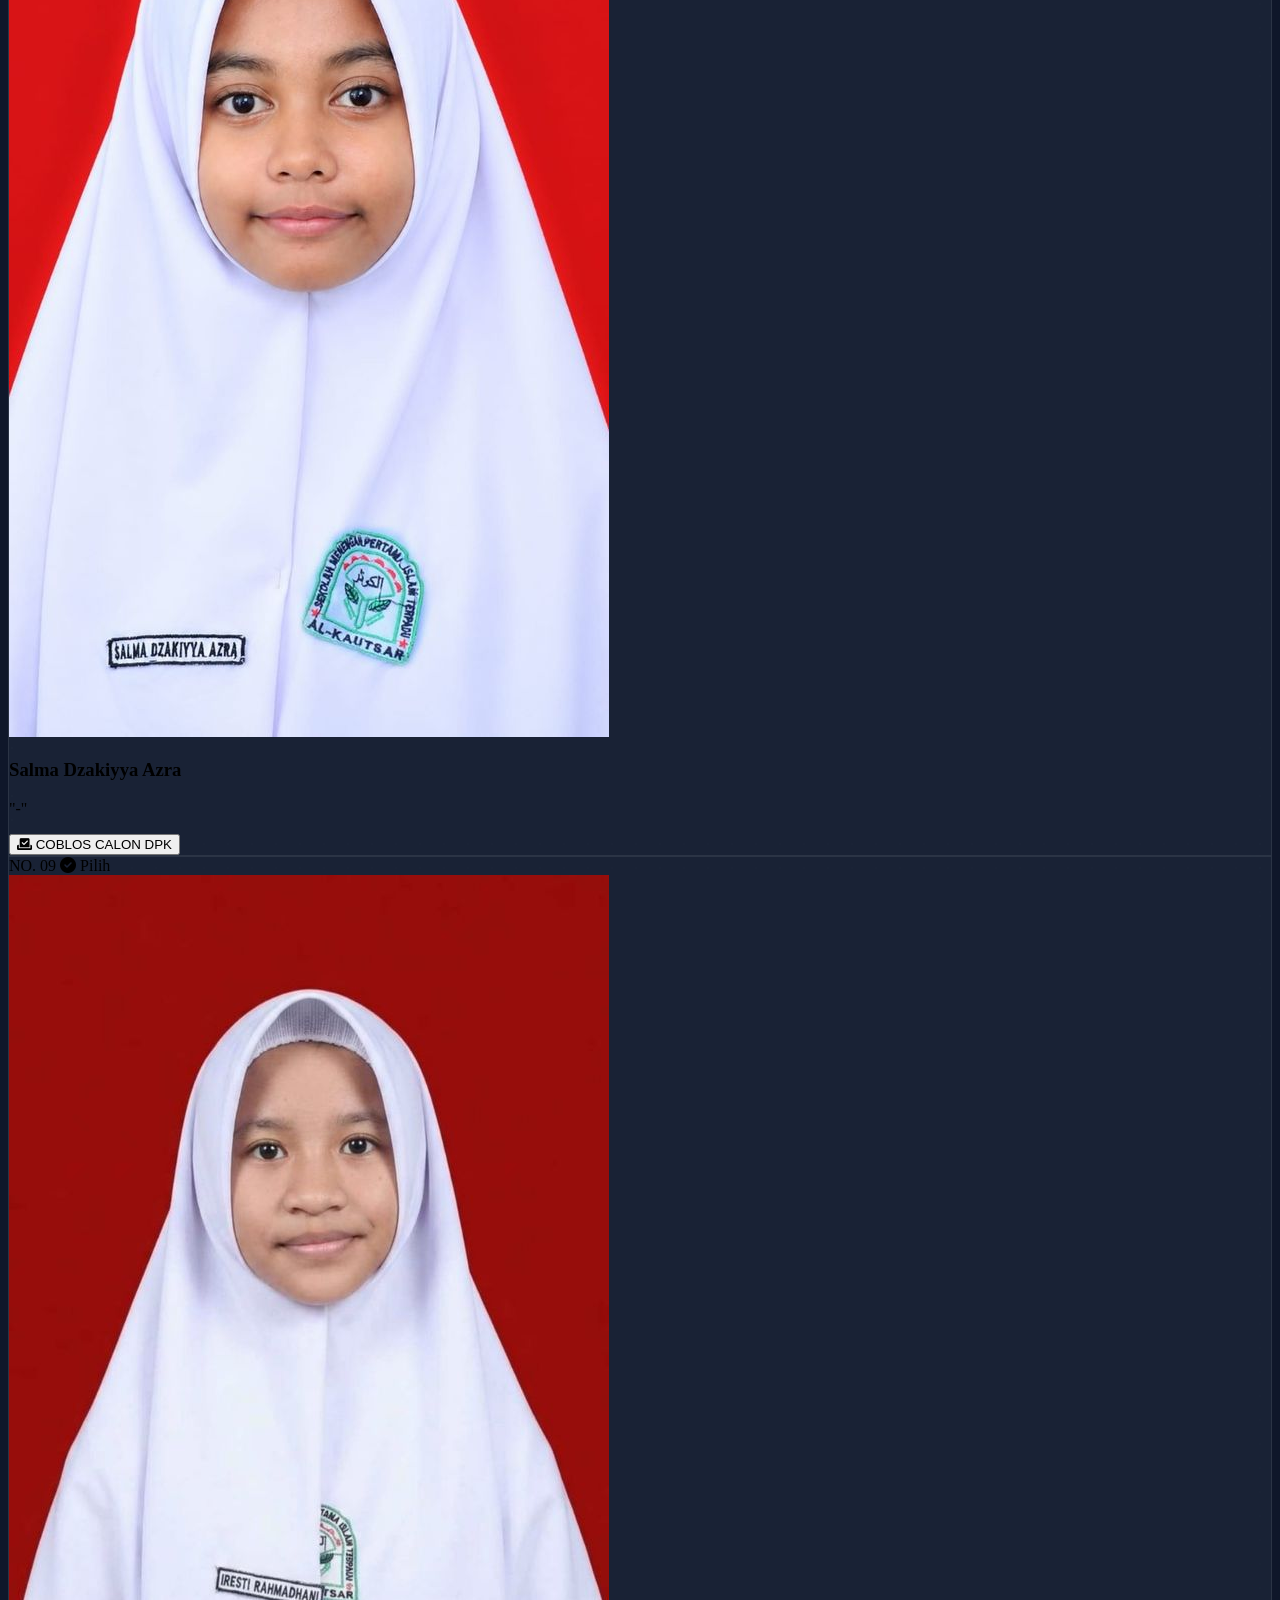
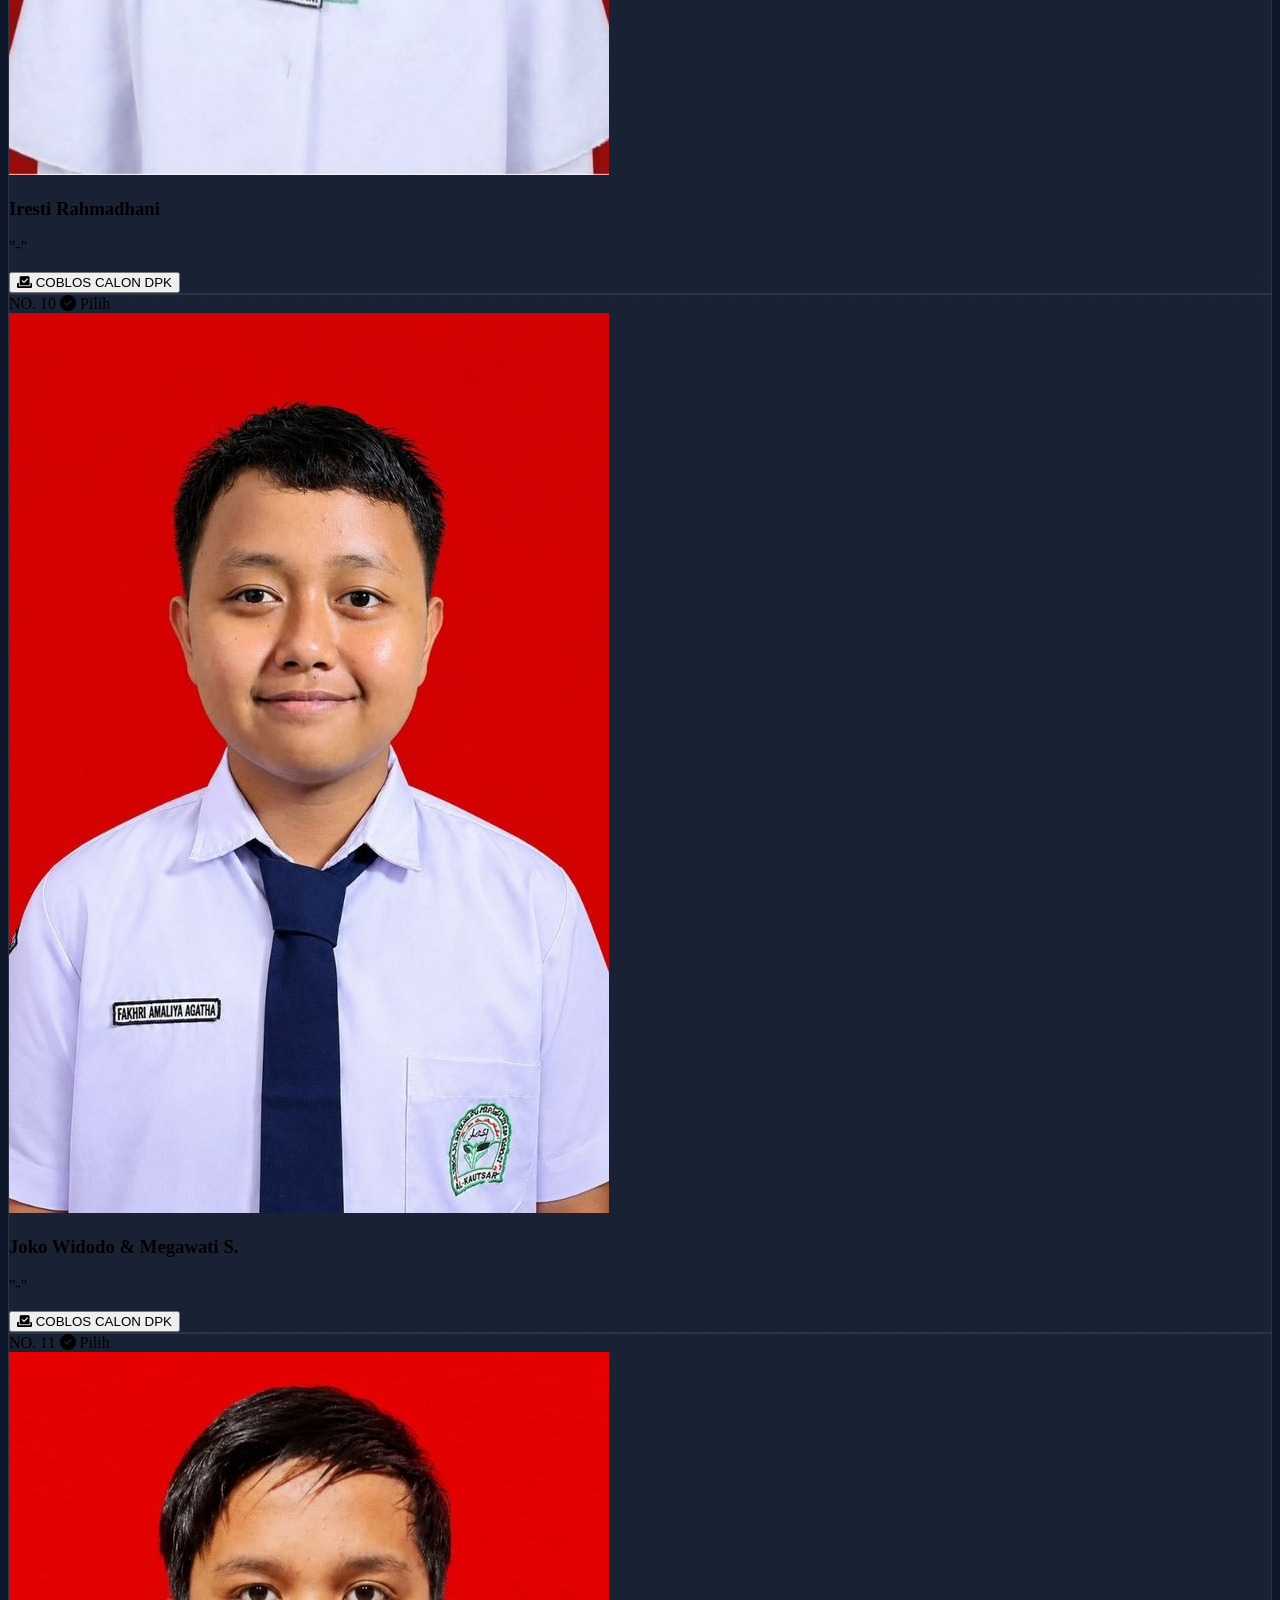
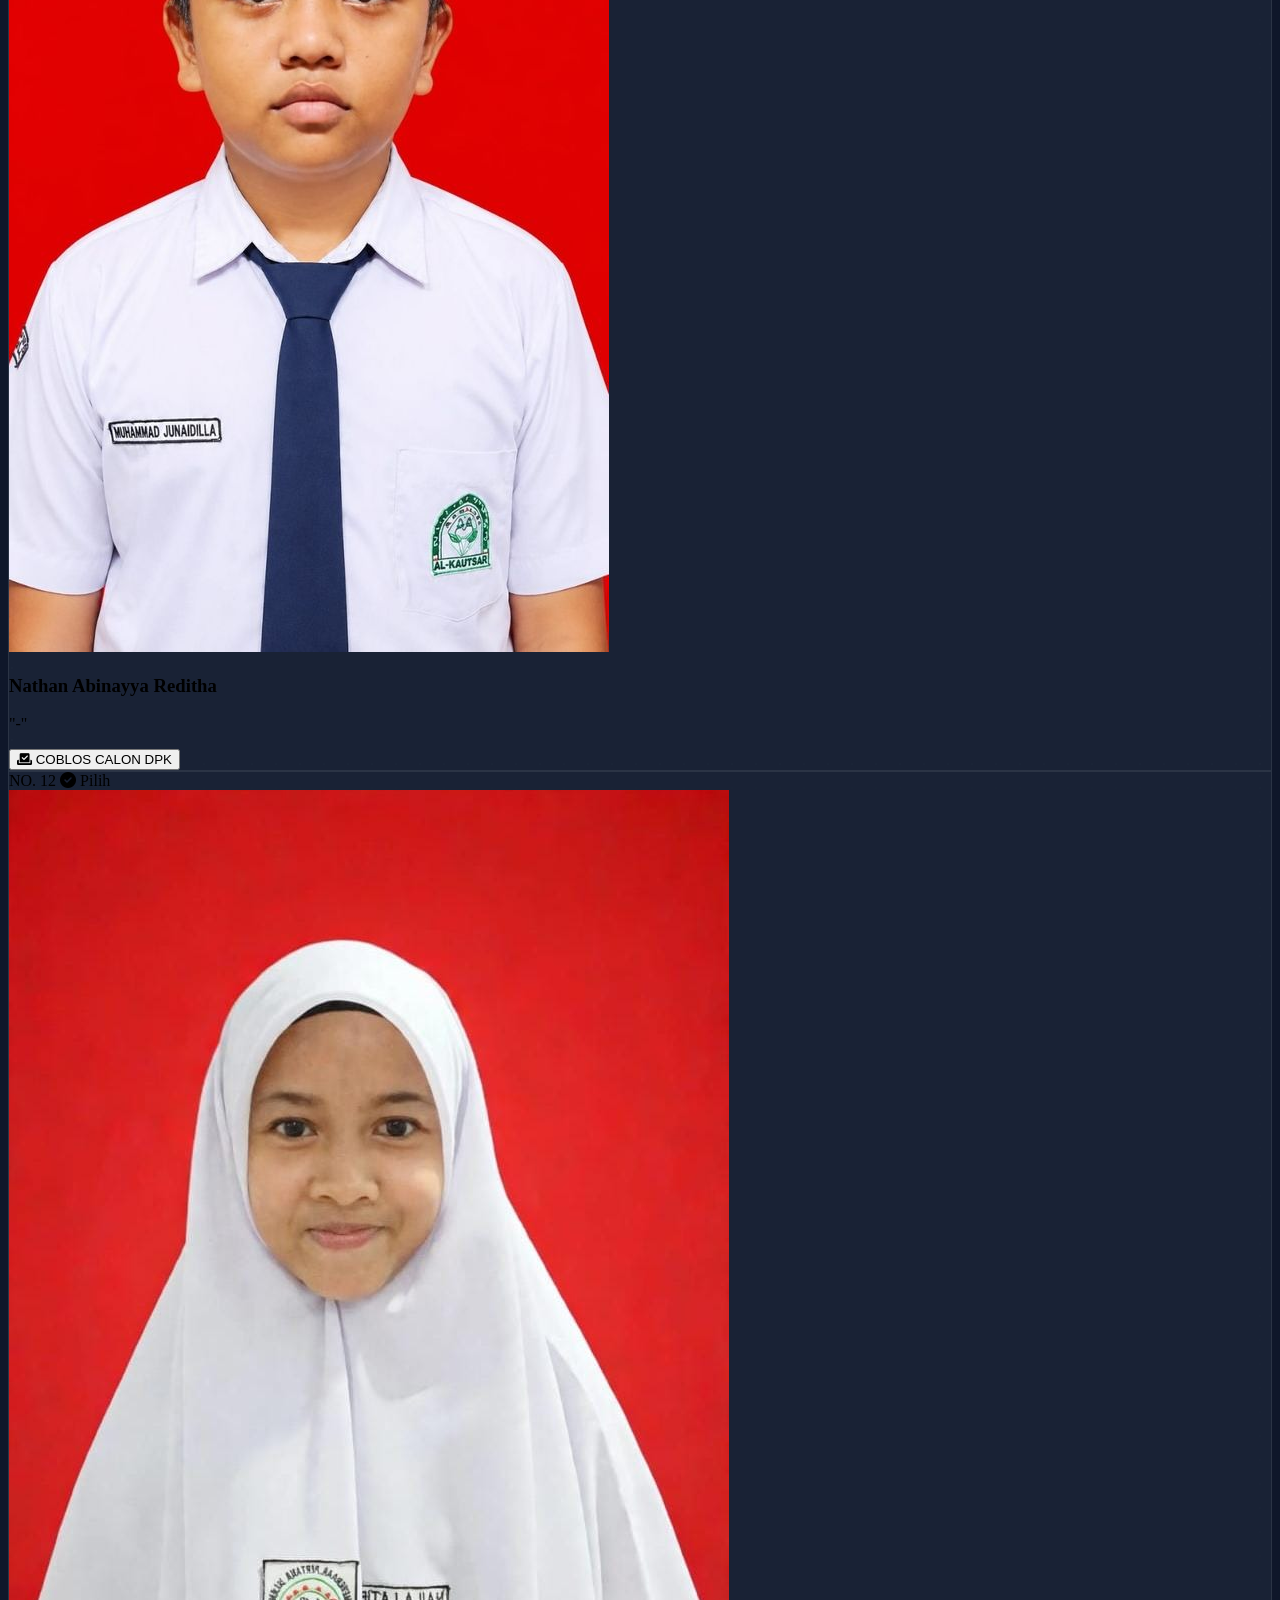
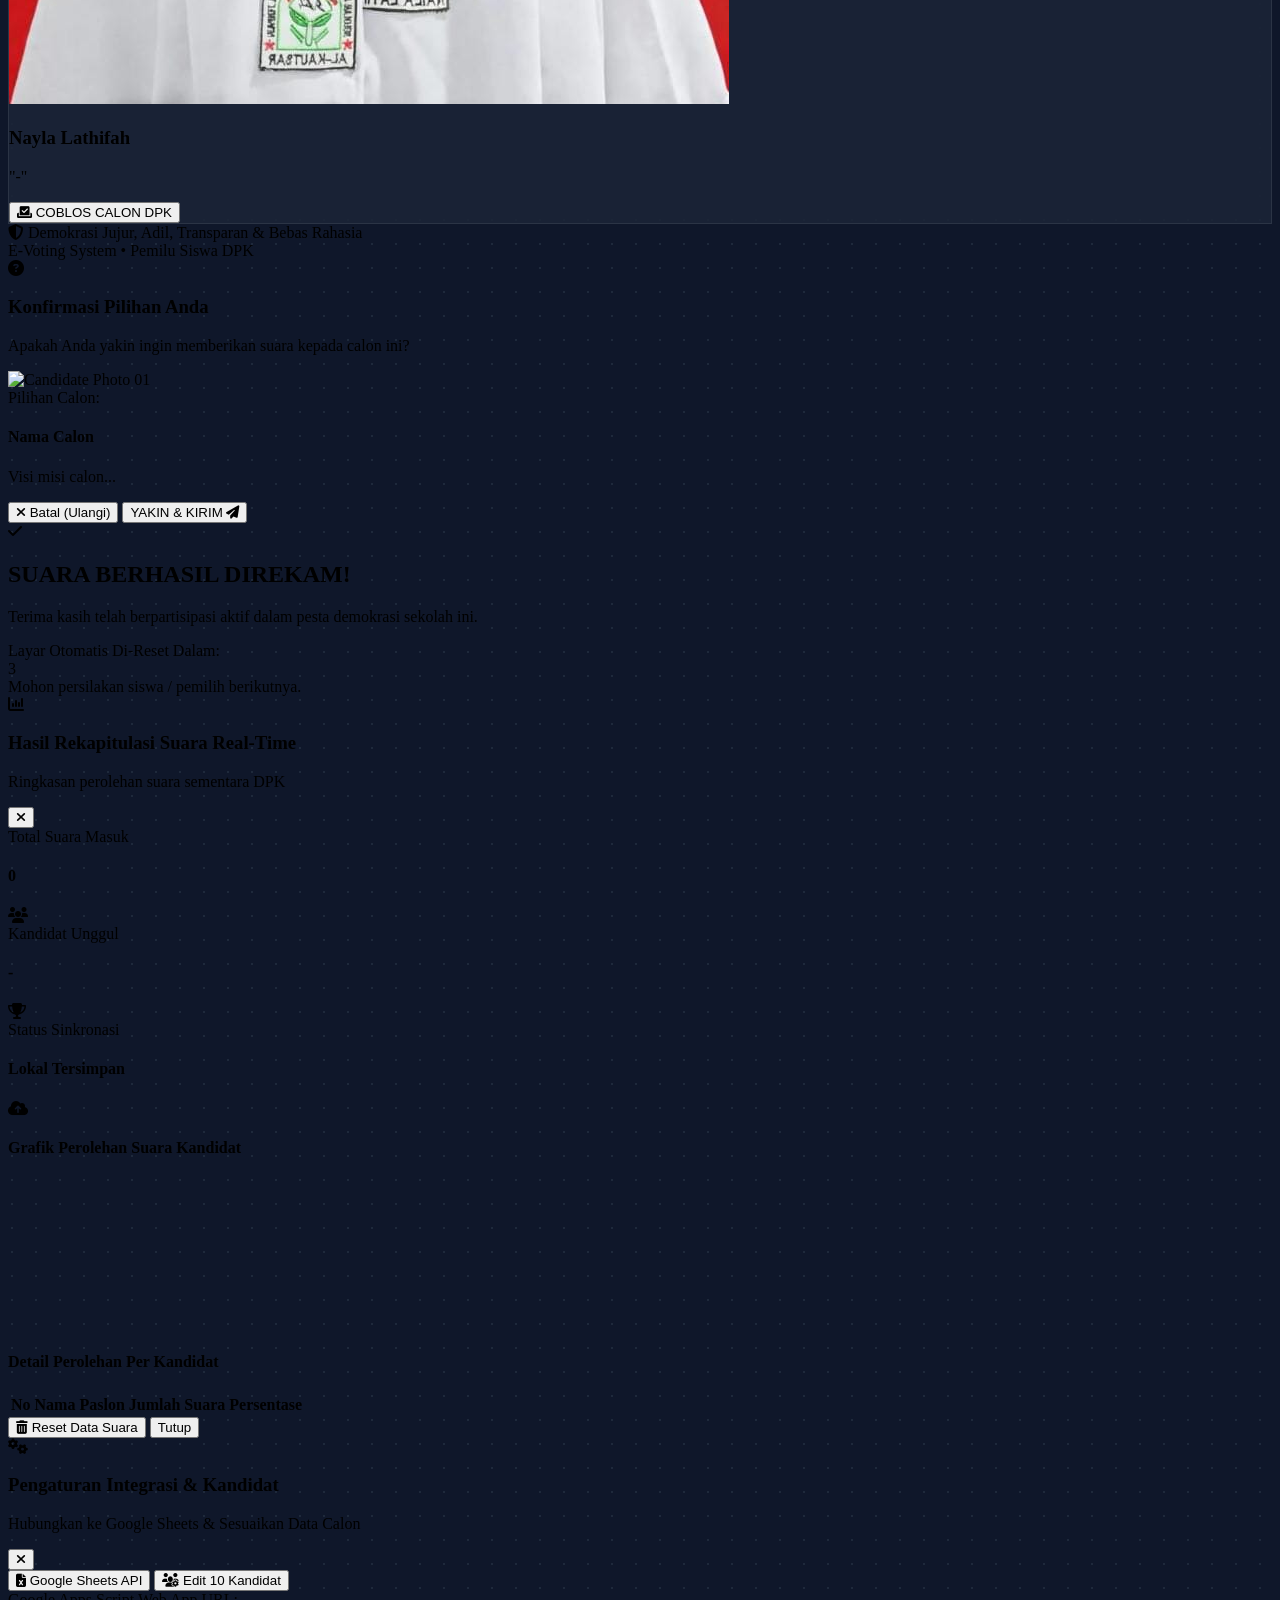
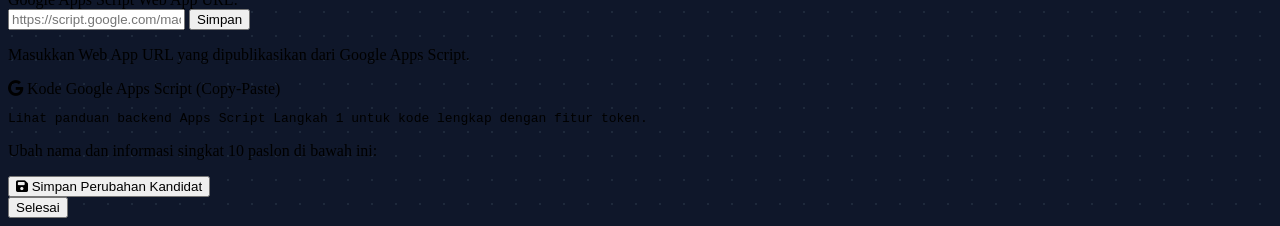
==== commit 9c3e04a7: "Update references to DPK/DPS in index.html" ====
--- a/index.html
+++ b/index.html
@@ -117,7 +117,7 @@
             </span>
           </div>
           <h1 class="text-xl font-black tracking-tight text-white flex items-center gap-2">
-            Papan Pemungutan Suara E-Voting DPK / DPS
+            Papan Pemungutan Suara E-Voting DPK
           </h1>
         </div>
       </div>
@@ -159,7 +159,7 @@
         </div>
         <div>
           <h2 class="text-sm font-bold text-white uppercase tracking-wider">Petunjuk Pemilih:</h2>
-          <p class="text-xs sm:text-sm text-slate-300">Sentuh / klik salah satu <strong>Foto Calon</strong> di bawah ini untuk menentukan suara Anda dalam pemilihan pengurus DPK/DPS.</p>
+          <p class="text-xs sm:text-sm text-slate-300">Sentuh / klik salah satu <strong>Foto Calon</strong> di bawah ini untuk menentukan suara Anda dalam pemilihan pengurus DPK.</p>
         </div>
       </div>
       <div class="hidden lg:block text-right">
@@ -181,7 +181,7 @@
       <div>
         <i class="fa-solid fa-shield-halved text-brand-500 mr-1"></i> Demokrasi Jujur, Adil, Transparan & Bebas Rahasia
       </div>
-      <div>E-Voting System &bull; Pemilu Siswa DPK/DPS</div>
+      <div>E-Voting System &bull; Pemilu Siswa DPK</div>
     </div>
   </footer>
 
@@ -262,7 +262,7 @@
           </div>
           <div>
             <h3 class="text-lg font-bold text-white">Hasil Rekapitulasi Suara Real-Time</h3>
-            <p class="text-xs text-slate-400">Ringkasan perolehan suara sementara DPK / DPS</p>
+            <p class="text-xs text-slate-400">Ringkasan perolehan suara sementara DPK</p>
           </div>
         </div>
         <button onclick="closeRecapModal()" class="w-9 h-9 rounded-full bg-slate-800 hover:bg-slate-700 text-slate-400 hover:text-white flex items-center justify-center transition">
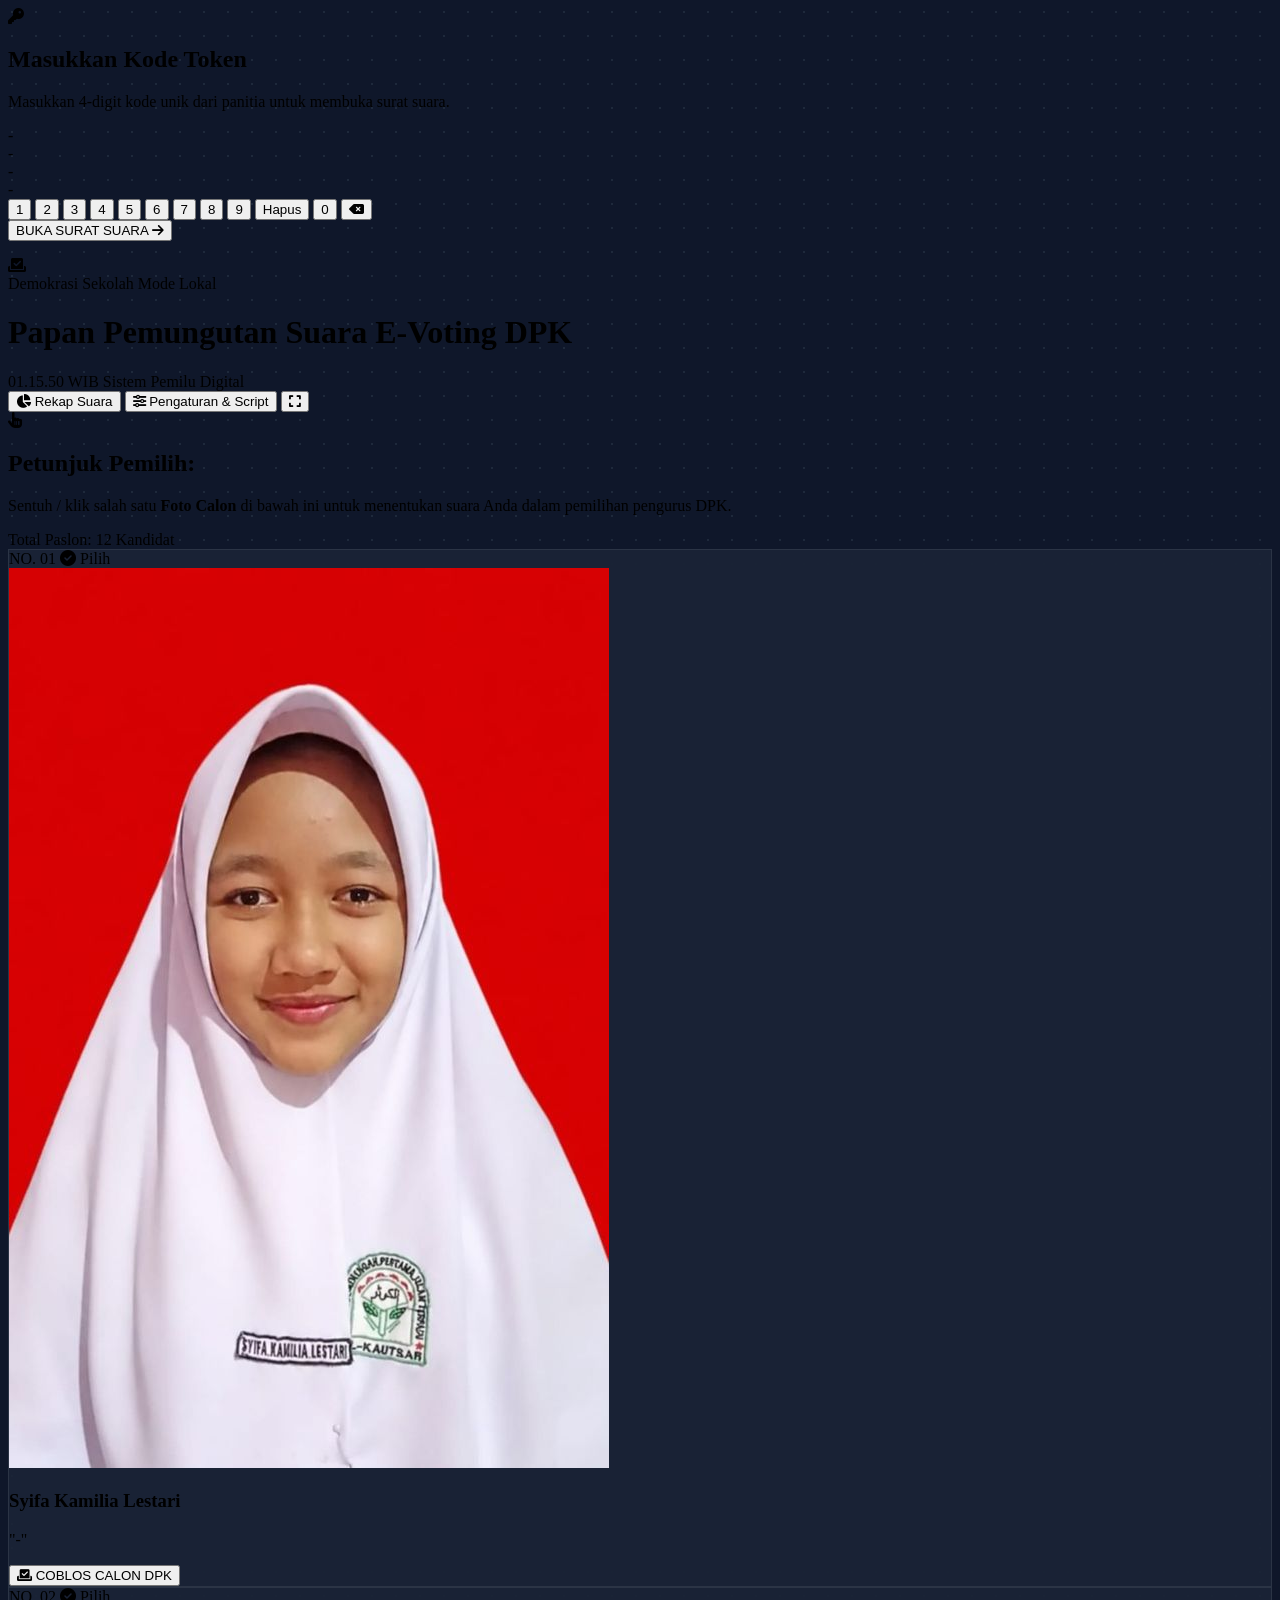
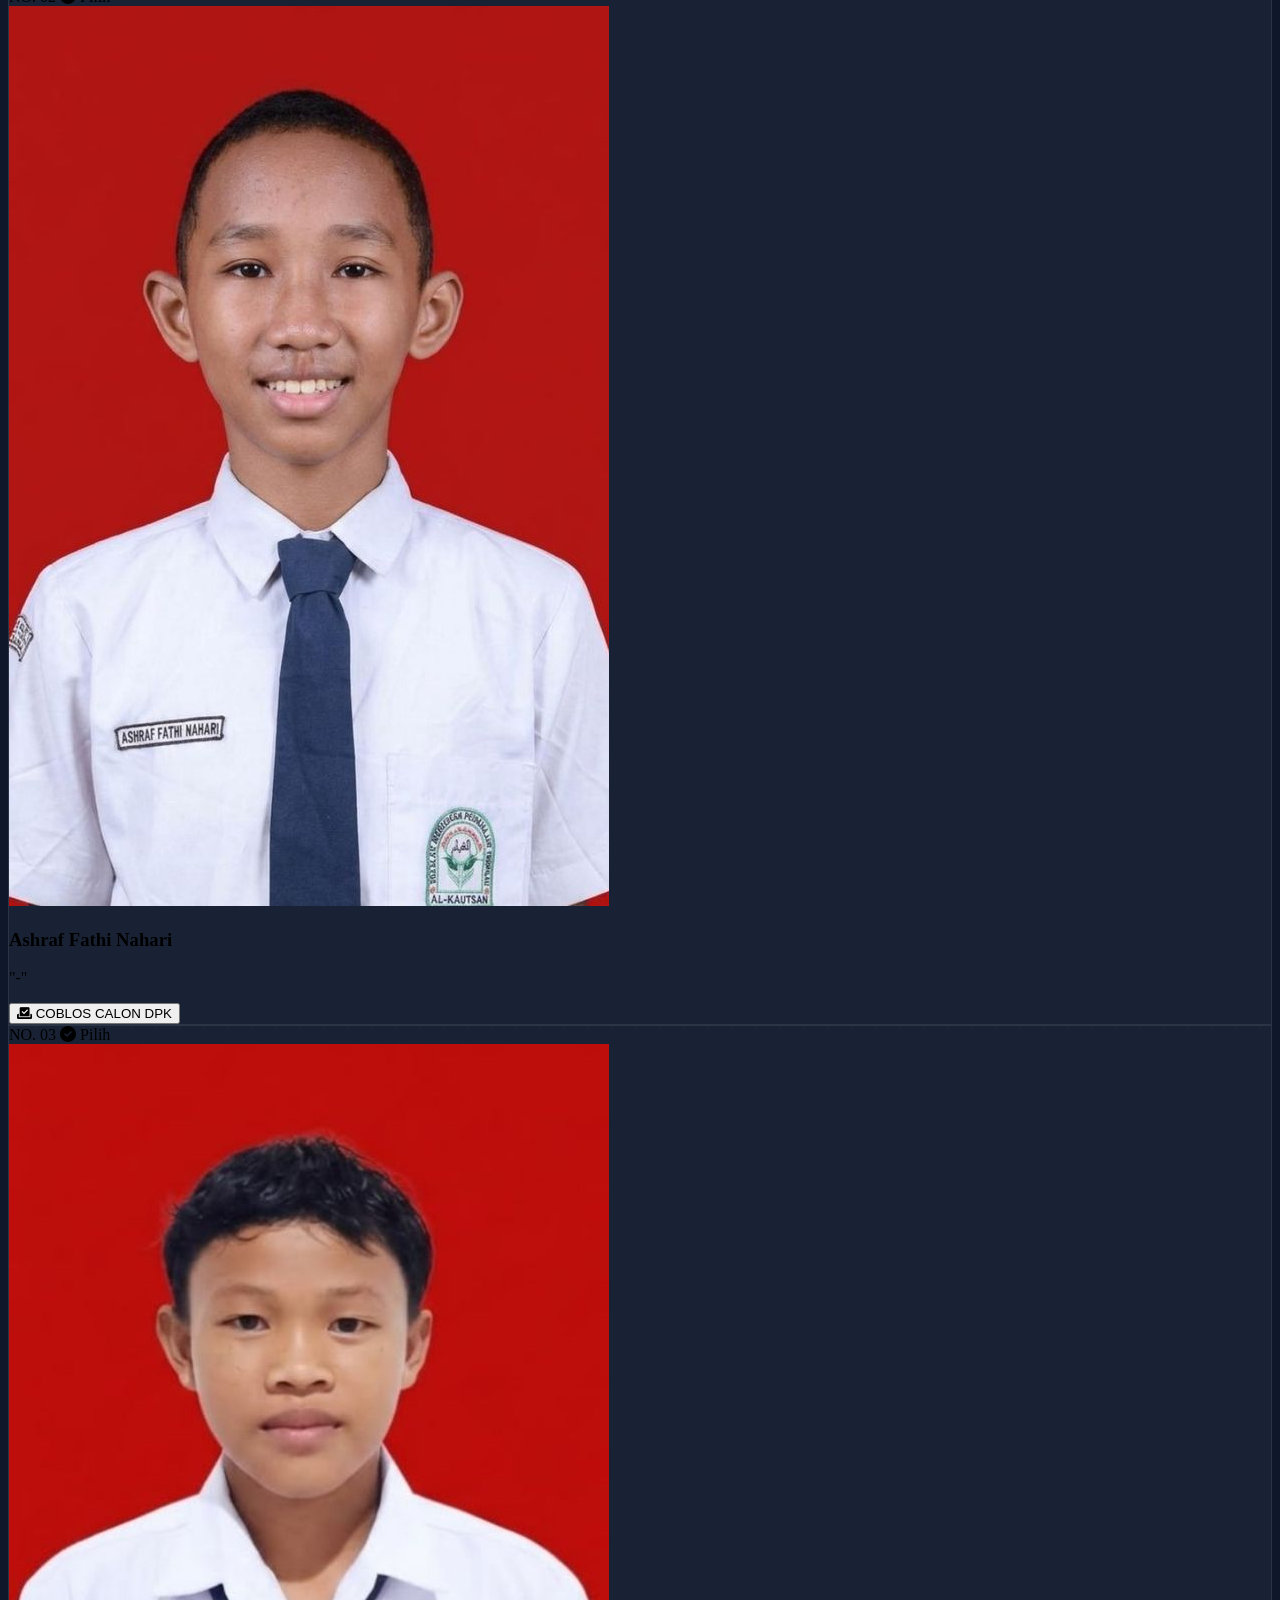
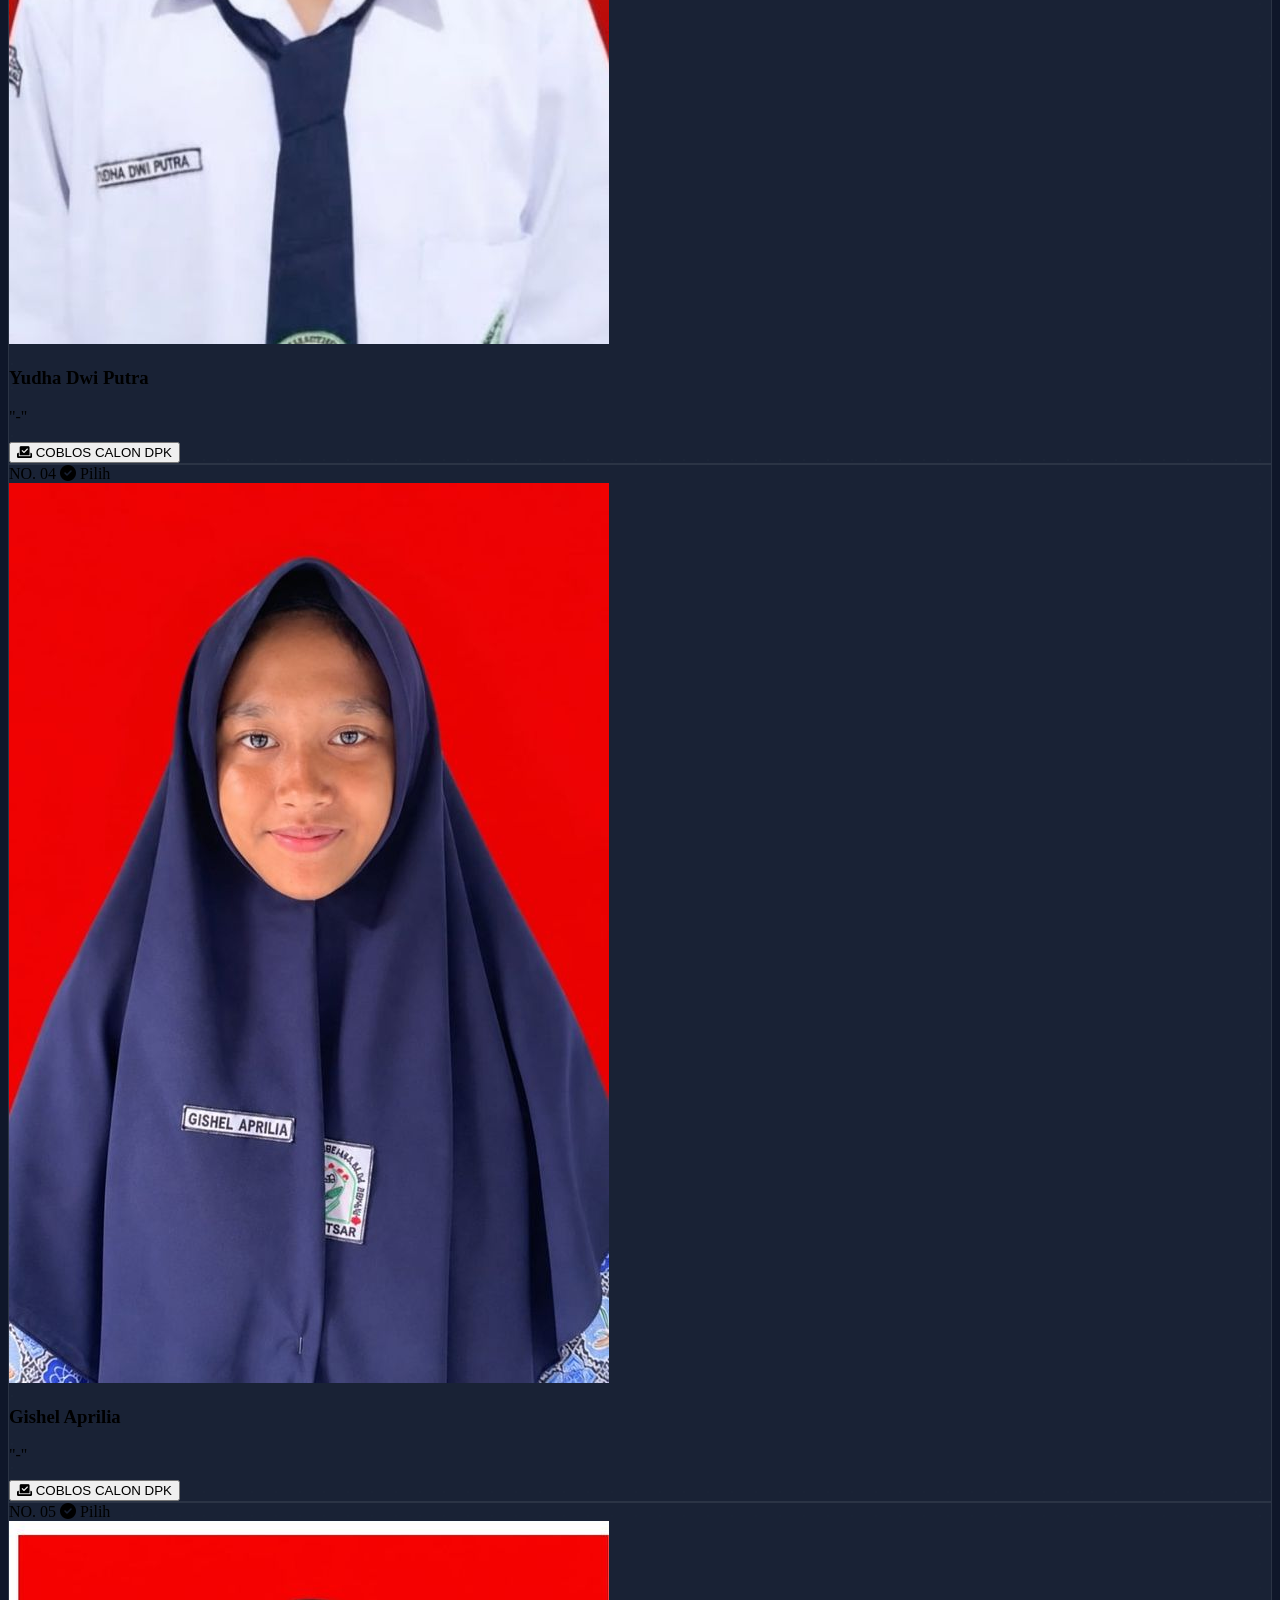
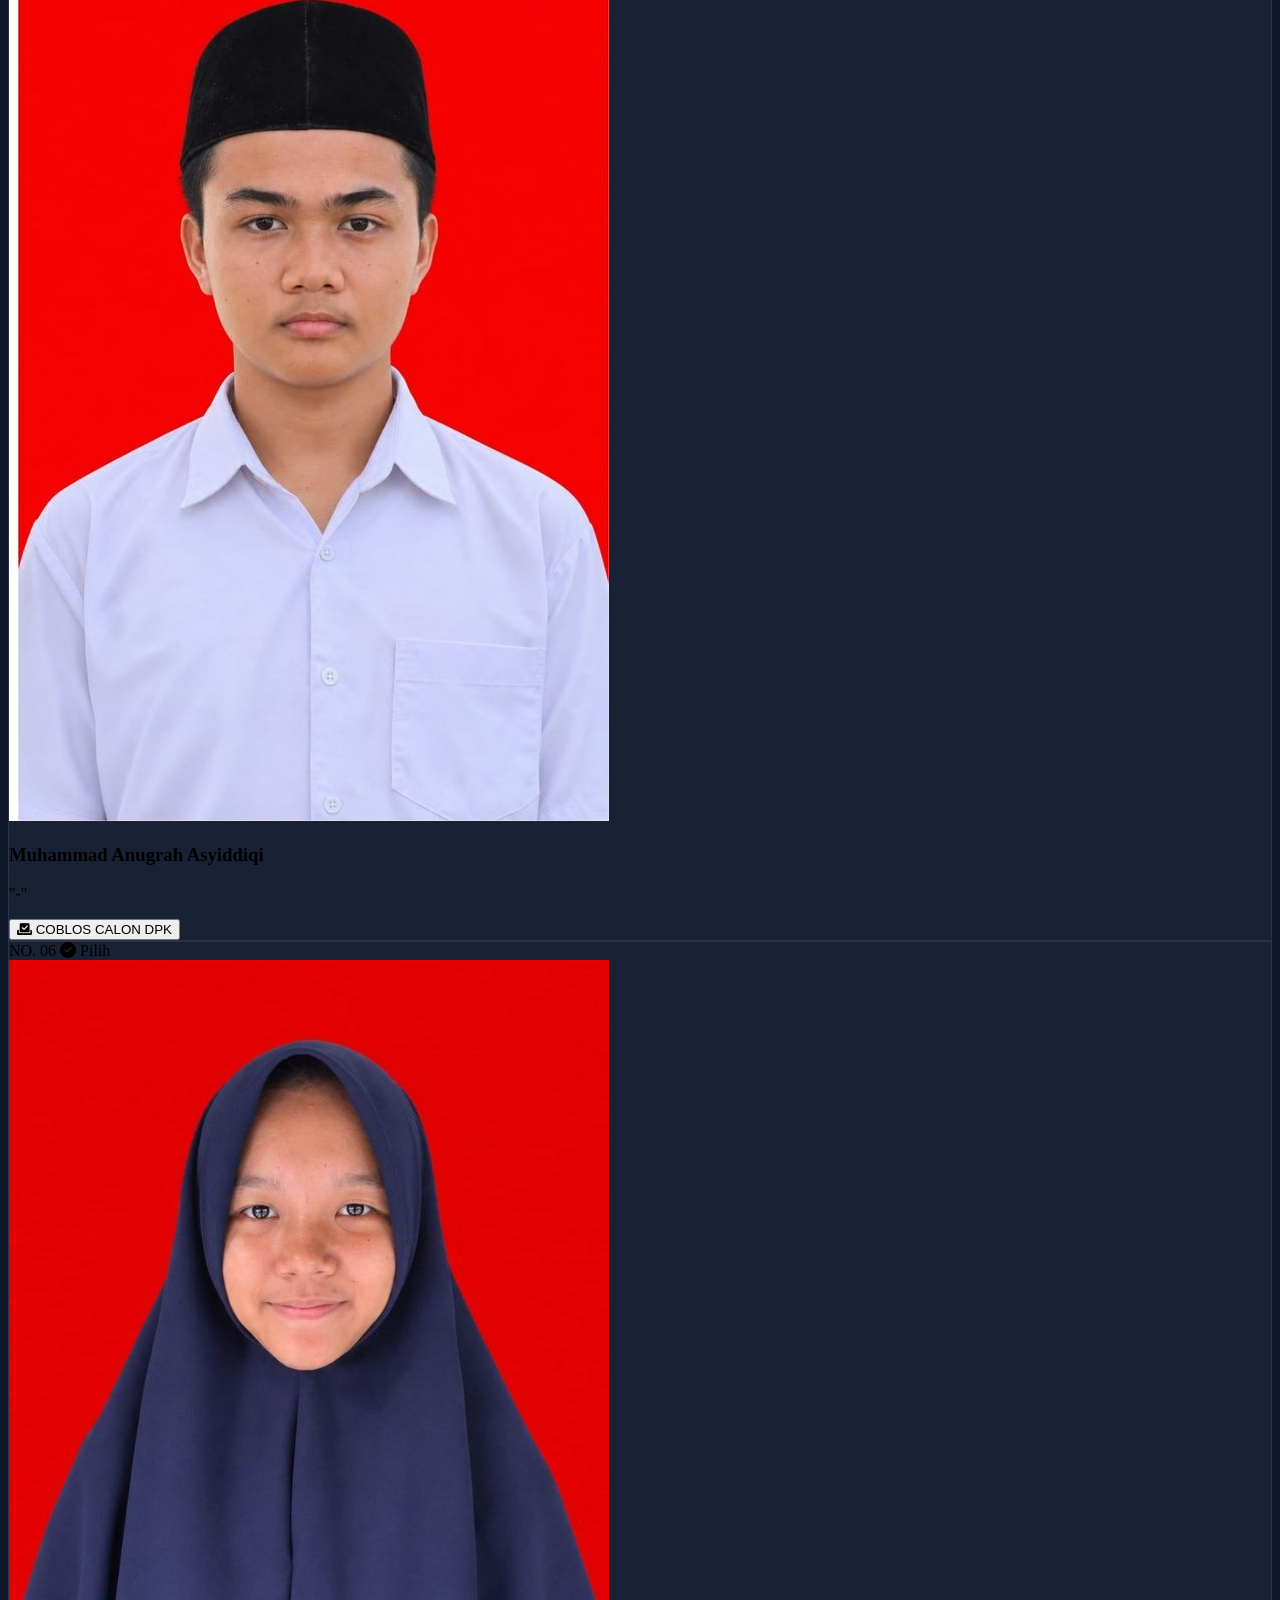
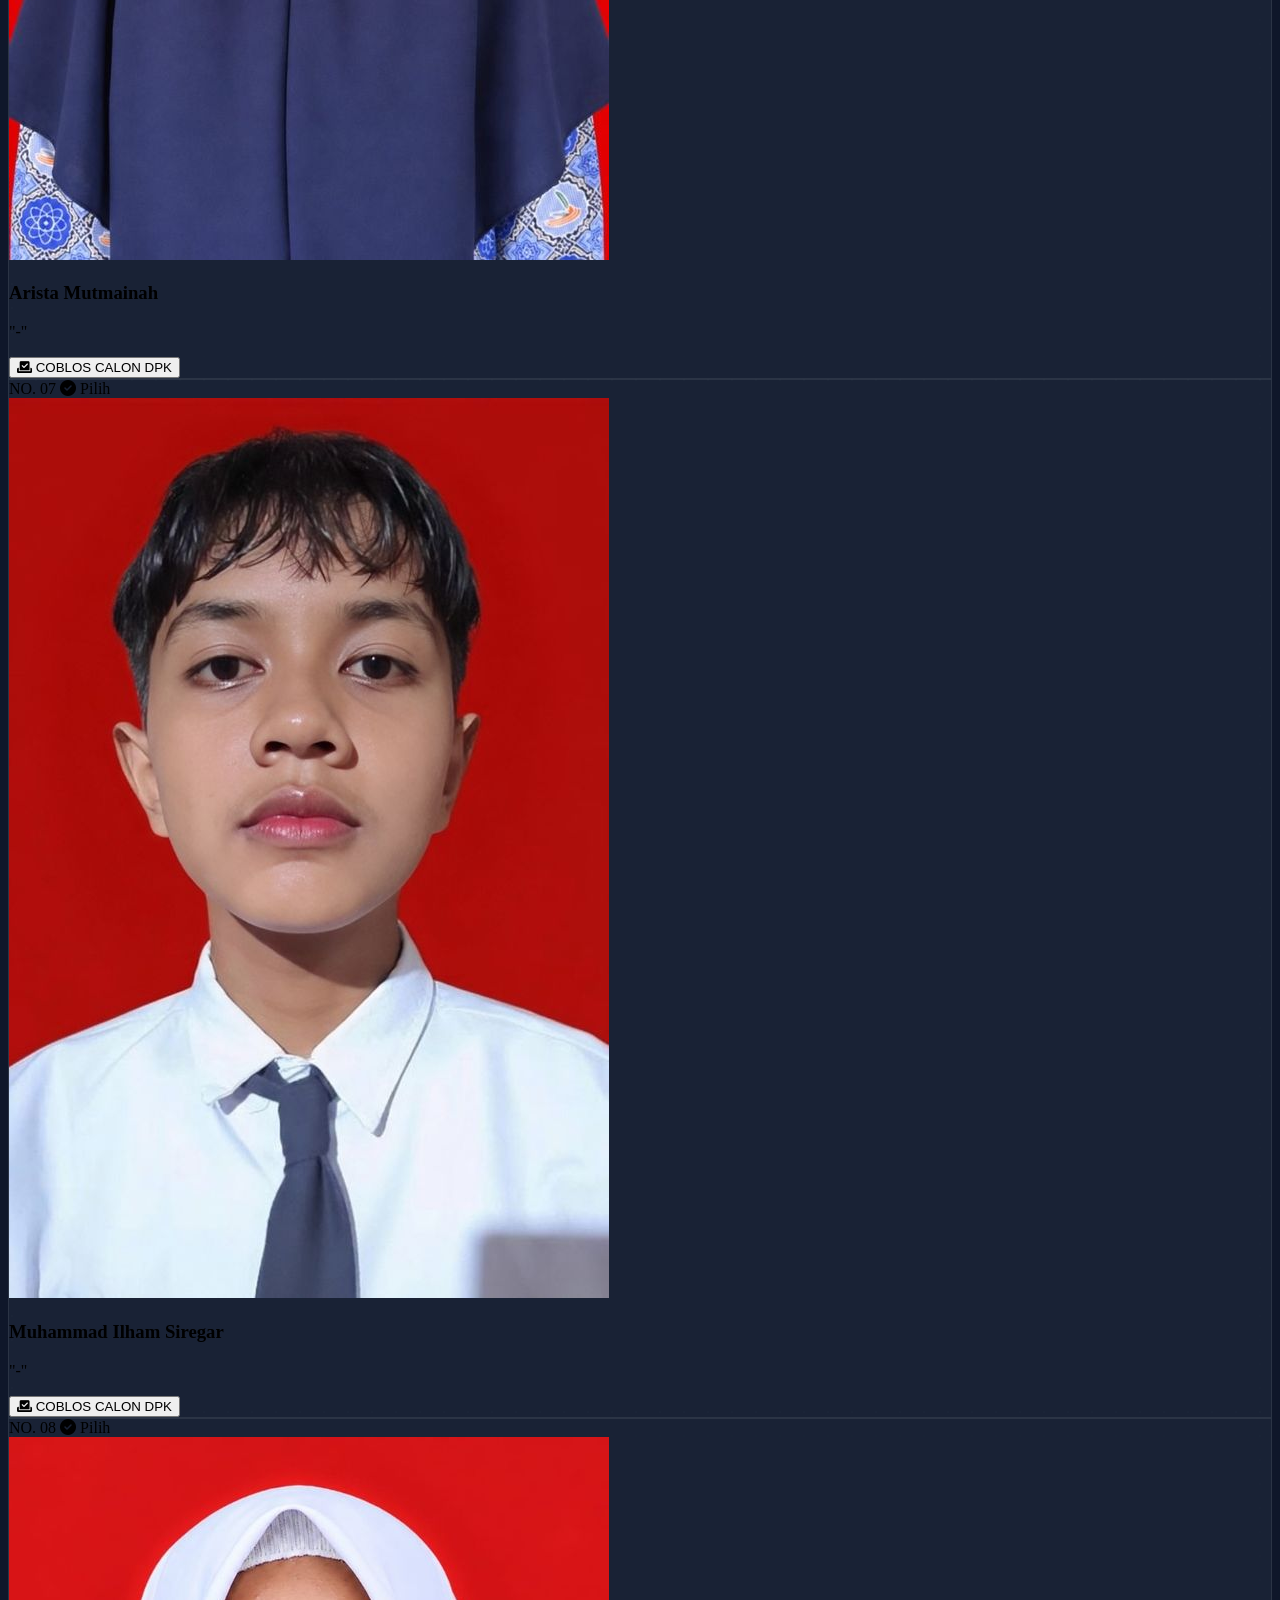
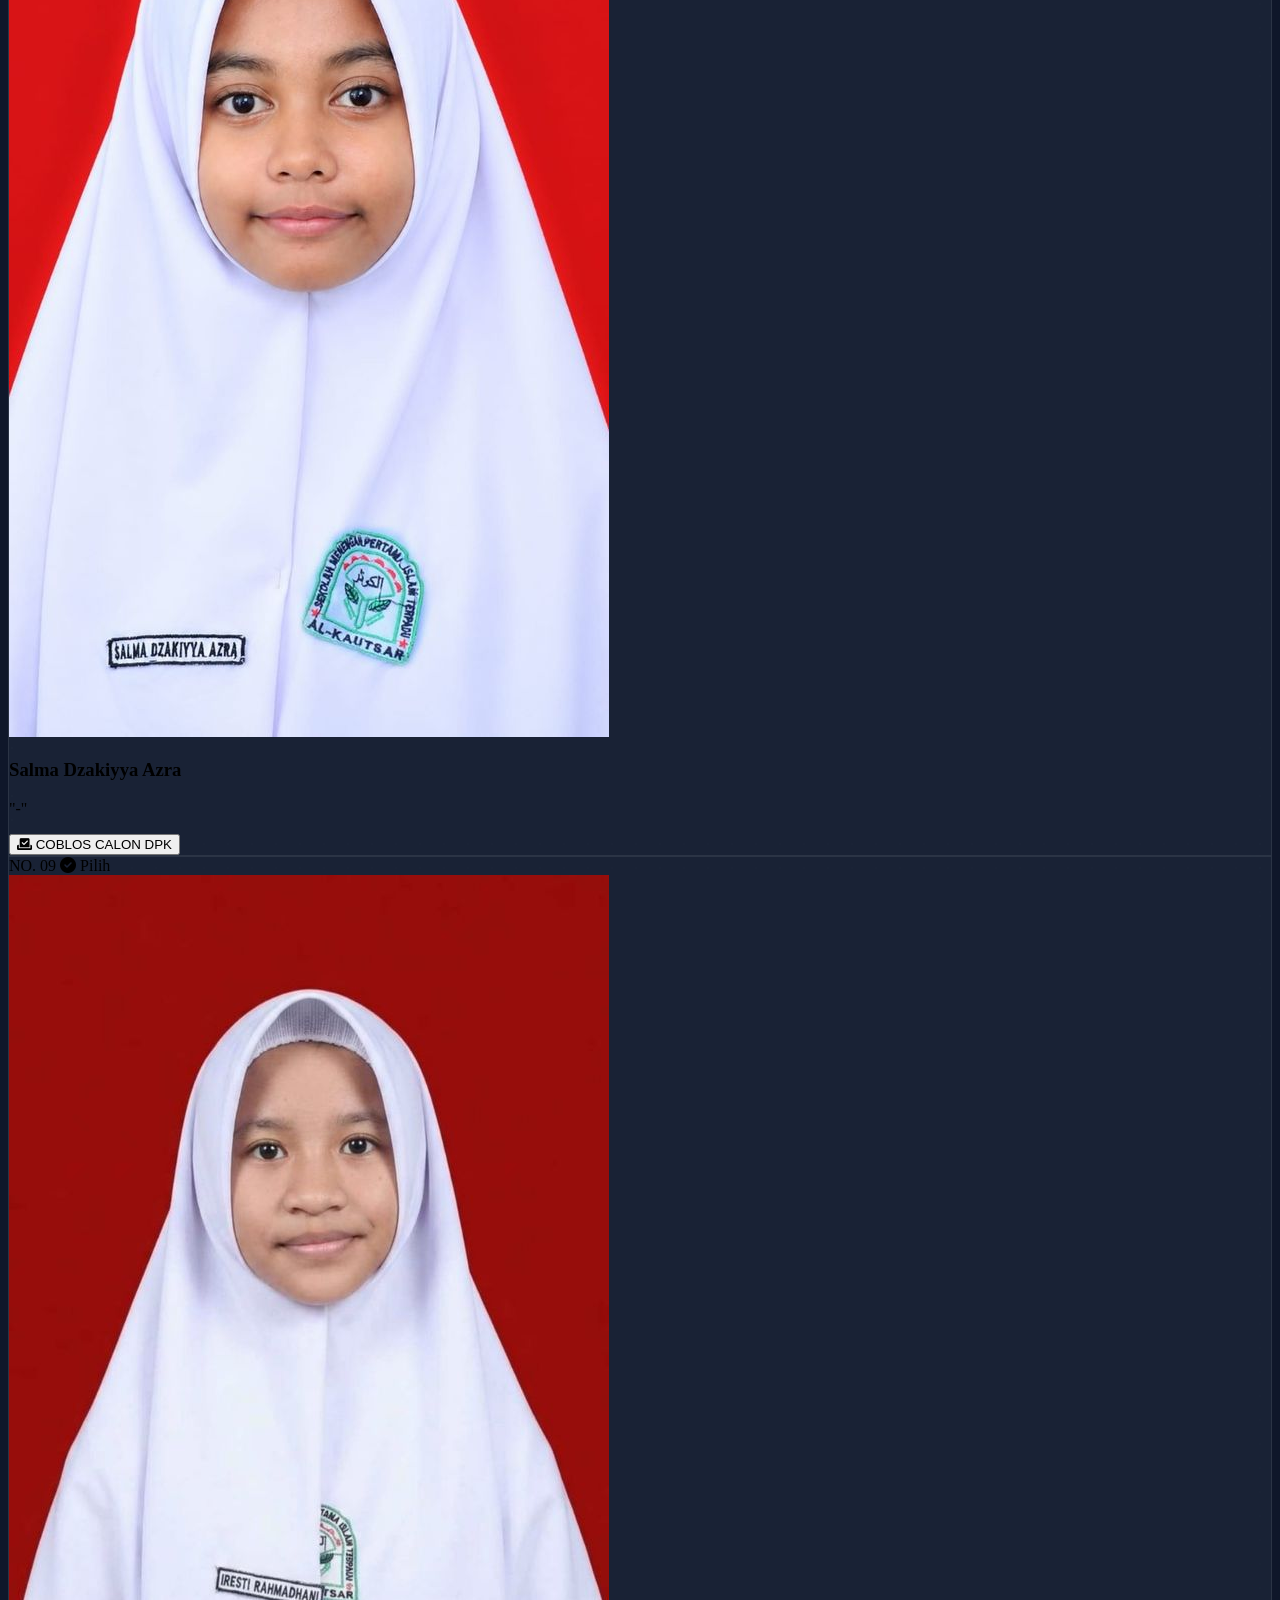
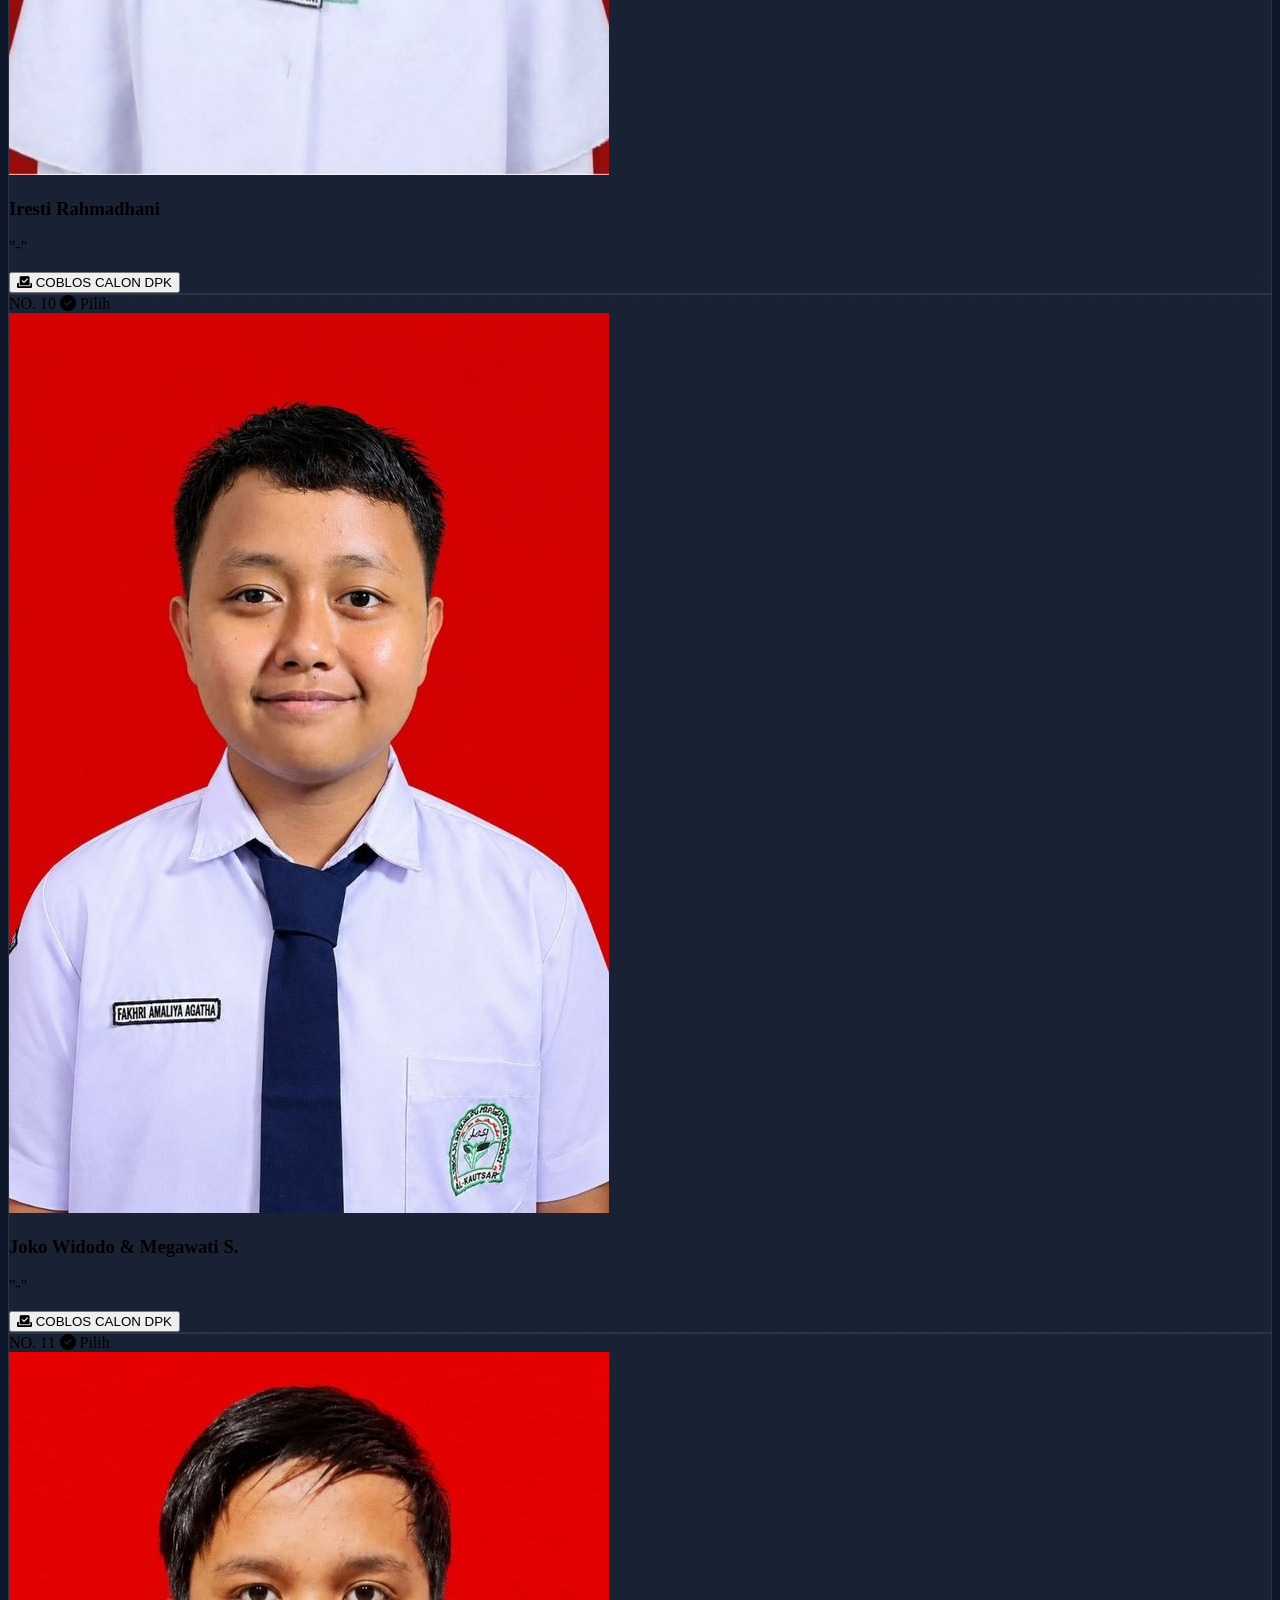
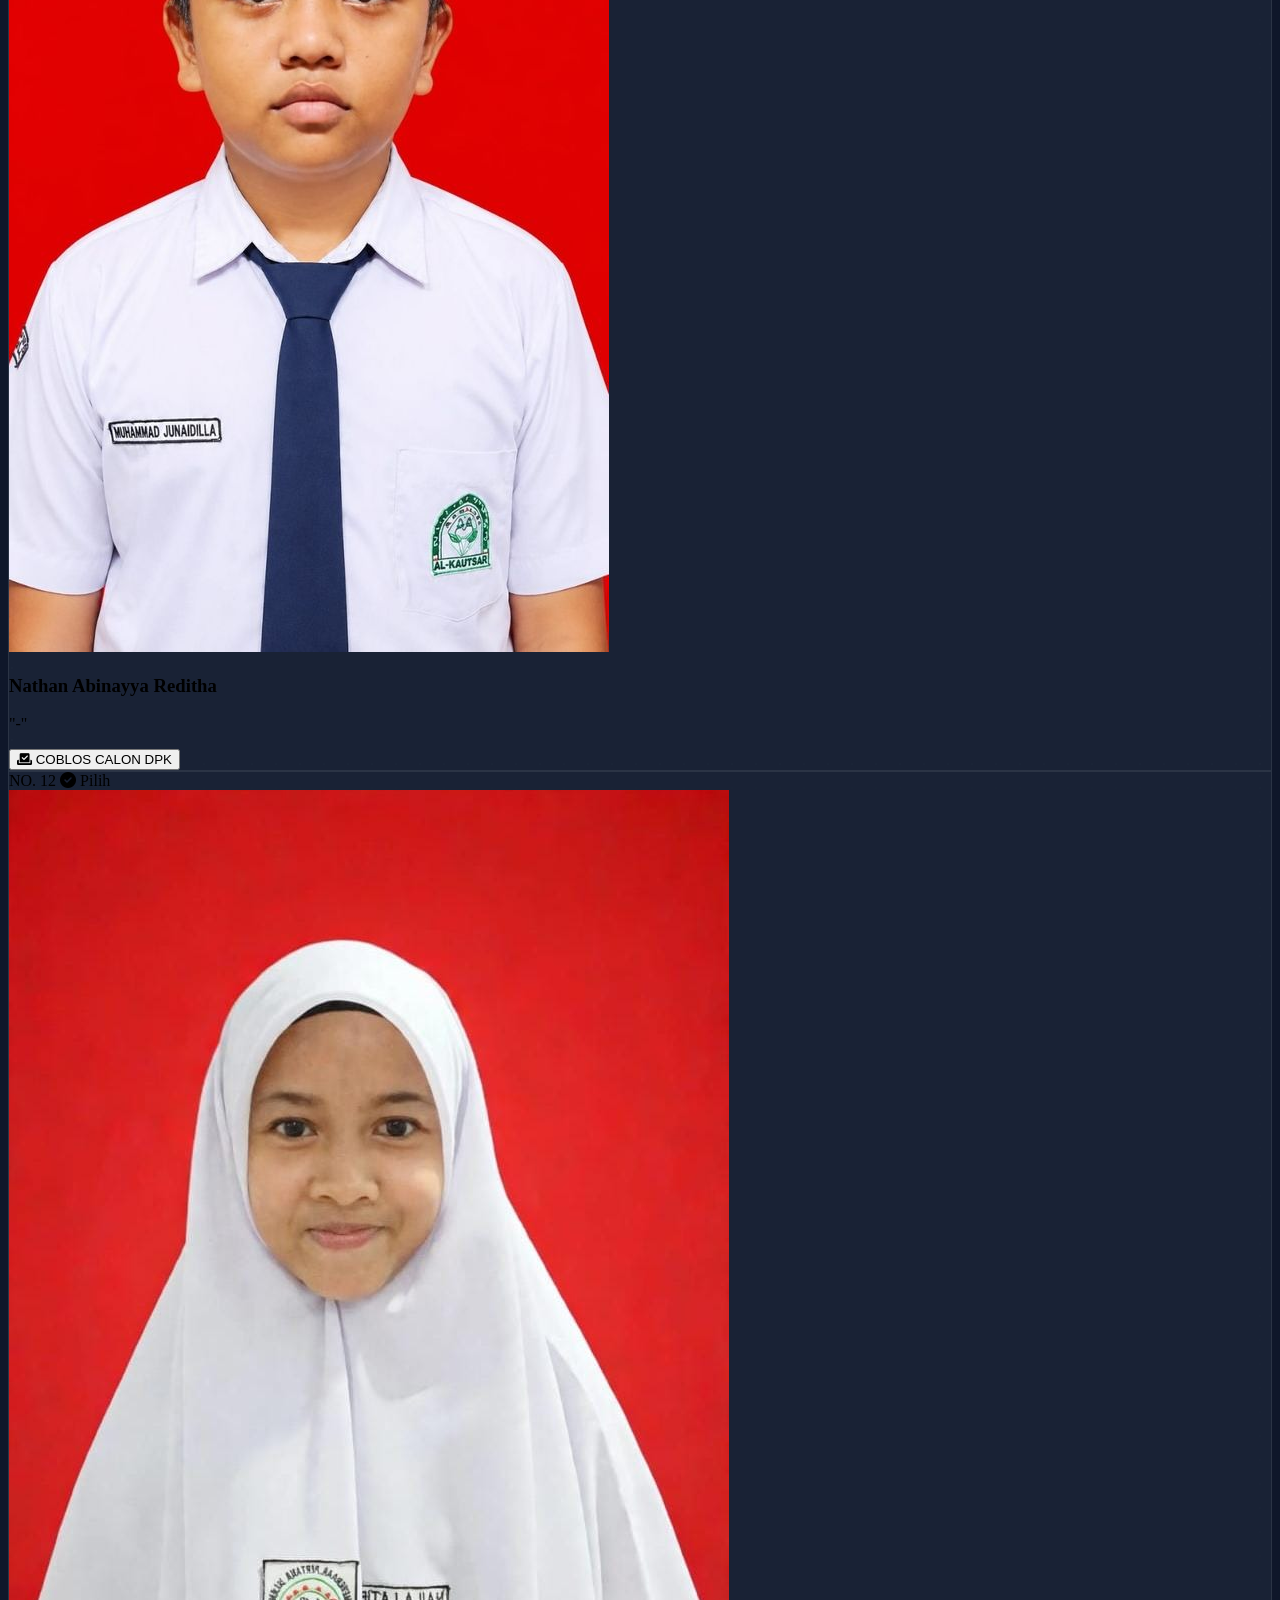
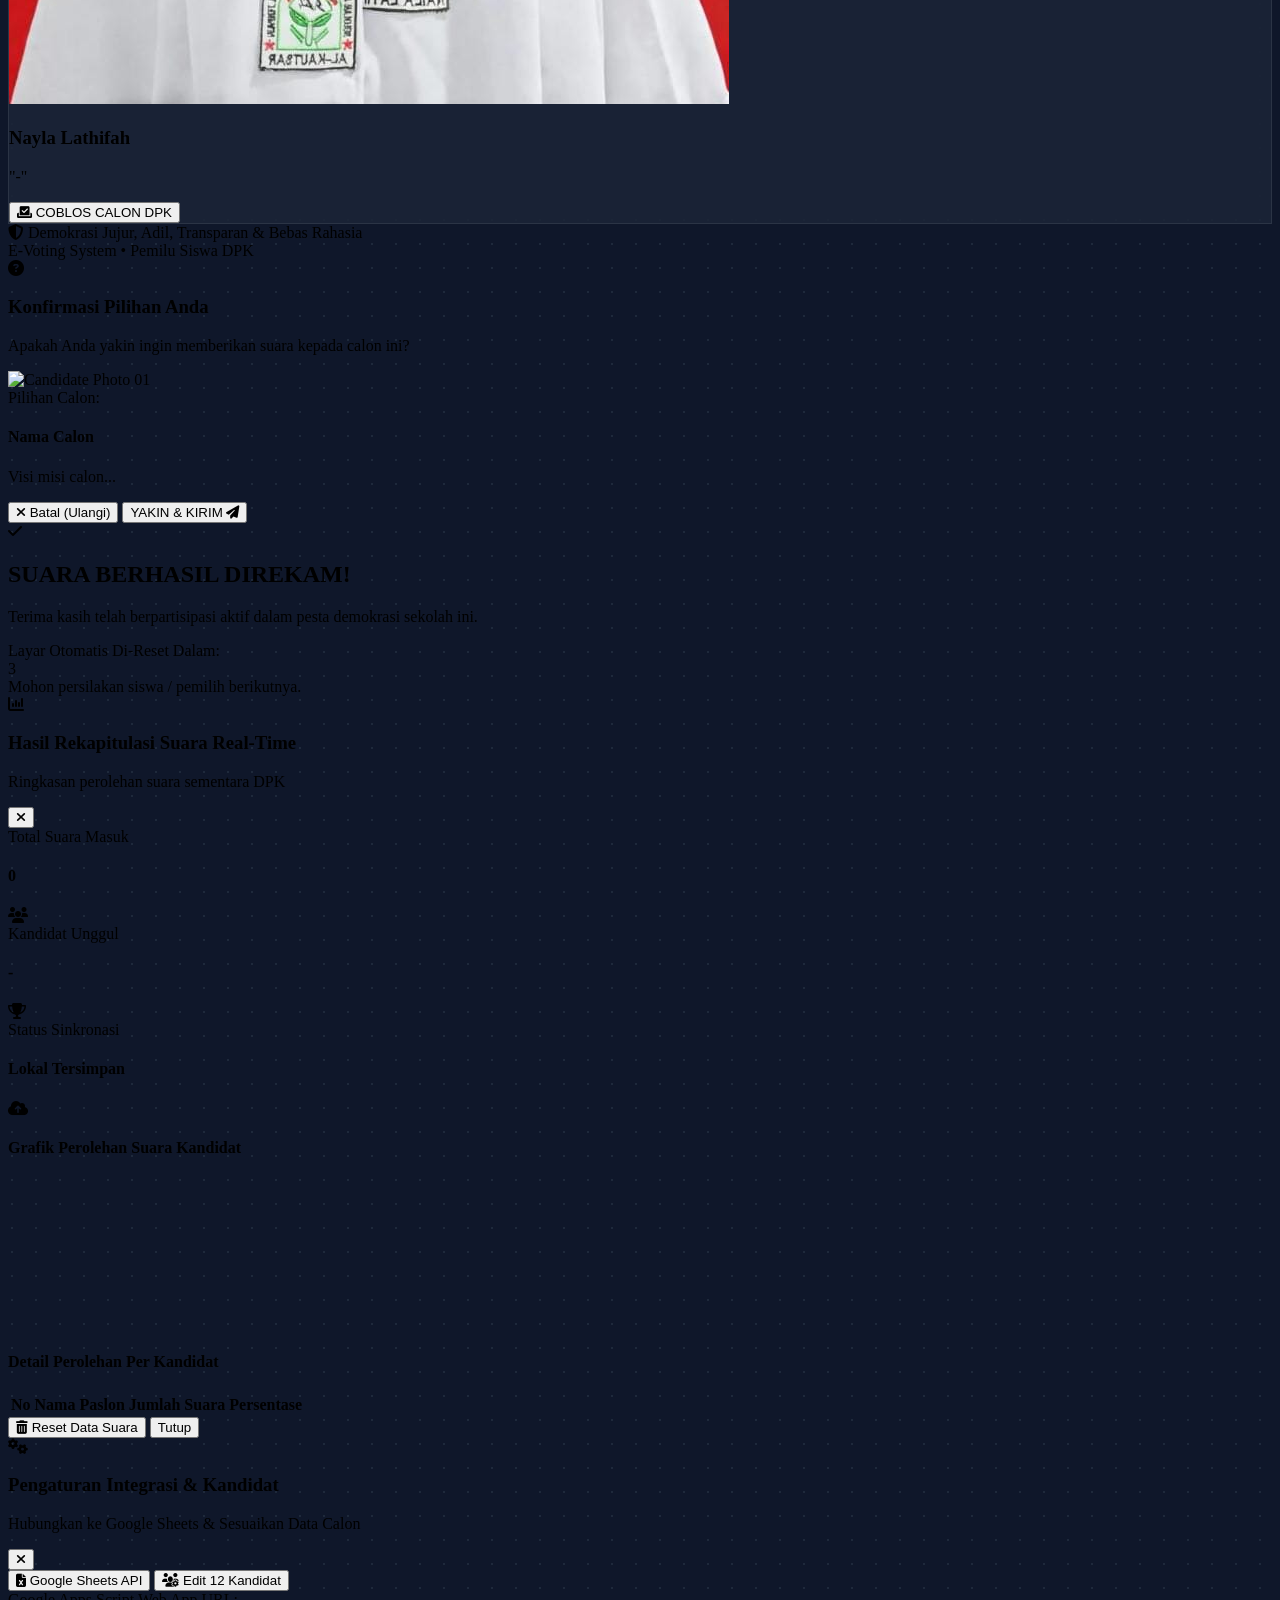
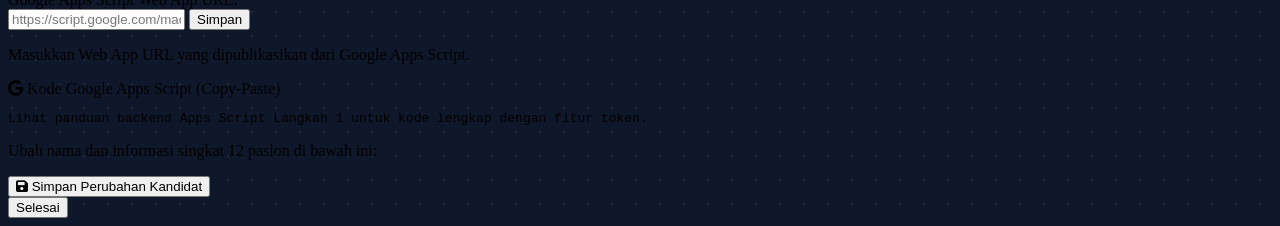
==== commit c69cabda: "Update candidate count from 10 to 12 in index.html" ====
--- a/index.html
+++ b/index.html
@@ -149,7 +149,7 @@
   </header>
 
   <!-- ================= MAIN VOTING KIOSK AREA ================= -->
-  <main class="max-w-7xl mx-auto px-4 lg:px-8 py-6 flex-grow w-full">
+  <main class="max-w-[95rem] mx-auto px-4 lg:px-6 py-6 flex-grow w-full">
     
     <!-- Instruction Banner -->
     <div class="mb-6 p-4 rounded-2xl bg-gradient-to-r from-slate-900 via-indigo-950/40 to-slate-900 border border-indigo-500/20 flex items-center justify-between shadow-xl">
@@ -168,8 +168,8 @@
       </div>
     </div>
 
-    <!-- 10 CANDIDATES GRID CONTAINER -->
-    <div id="candidatesGrid" class="grid grid-cols-1 sm:grid-cols-2 md:grid-cols-3 lg:grid-cols-5 gap-4">
+    <!-- 12 CANDIDATES GRID CONTAINER (2 BARIS x 6 KOLOM) -->
+    <div id="candidatesGrid" class="grid grid-cols-2 sm:grid-cols-3 md:grid-cols-4 lg:grid-cols-6 gap-3.5">
       <!-- Generated dynamically by JS -->
     </div>
 
@@ -373,7 +373,7 @@
           <i class="fa-solid fa-file-excel mr-1.5"></i> Google Sheets API
         </button>
         <button id="tabBtnCandidates" onclick="switchSettingsTab('candidates')" class="py-2.5 px-4 text-slate-400 hover:text-slate-200 border-b-2 border-transparent transition">
-          <i class="fa-solid fa-users-gear mr-1.5"></i> Edit 10 Kandidat
+          <i class="fa-solid fa-users-gear mr-1.5"></i> Edit 12 Kandidat
         </button>
       </div>
 
@@ -407,7 +407,7 @@
 
         <!-- TAB 2: CANDIDATES EDITING -->
         <div id="tabCandidatesContent" class="hidden space-y-4">
-          <p class="text-xs text-slate-400">Ubah nama dan informasi singkat 10 paslon di bawah ini:</p>
+          <p class="text-xs text-slate-400">Ubah nama dan informasi singkat 12 paslon di bawah ini:</p>
           <div id="candidateEditList" class="space-y-3">
             <!-- Dynamic Candidate Edit Inputs -->
           </div>
